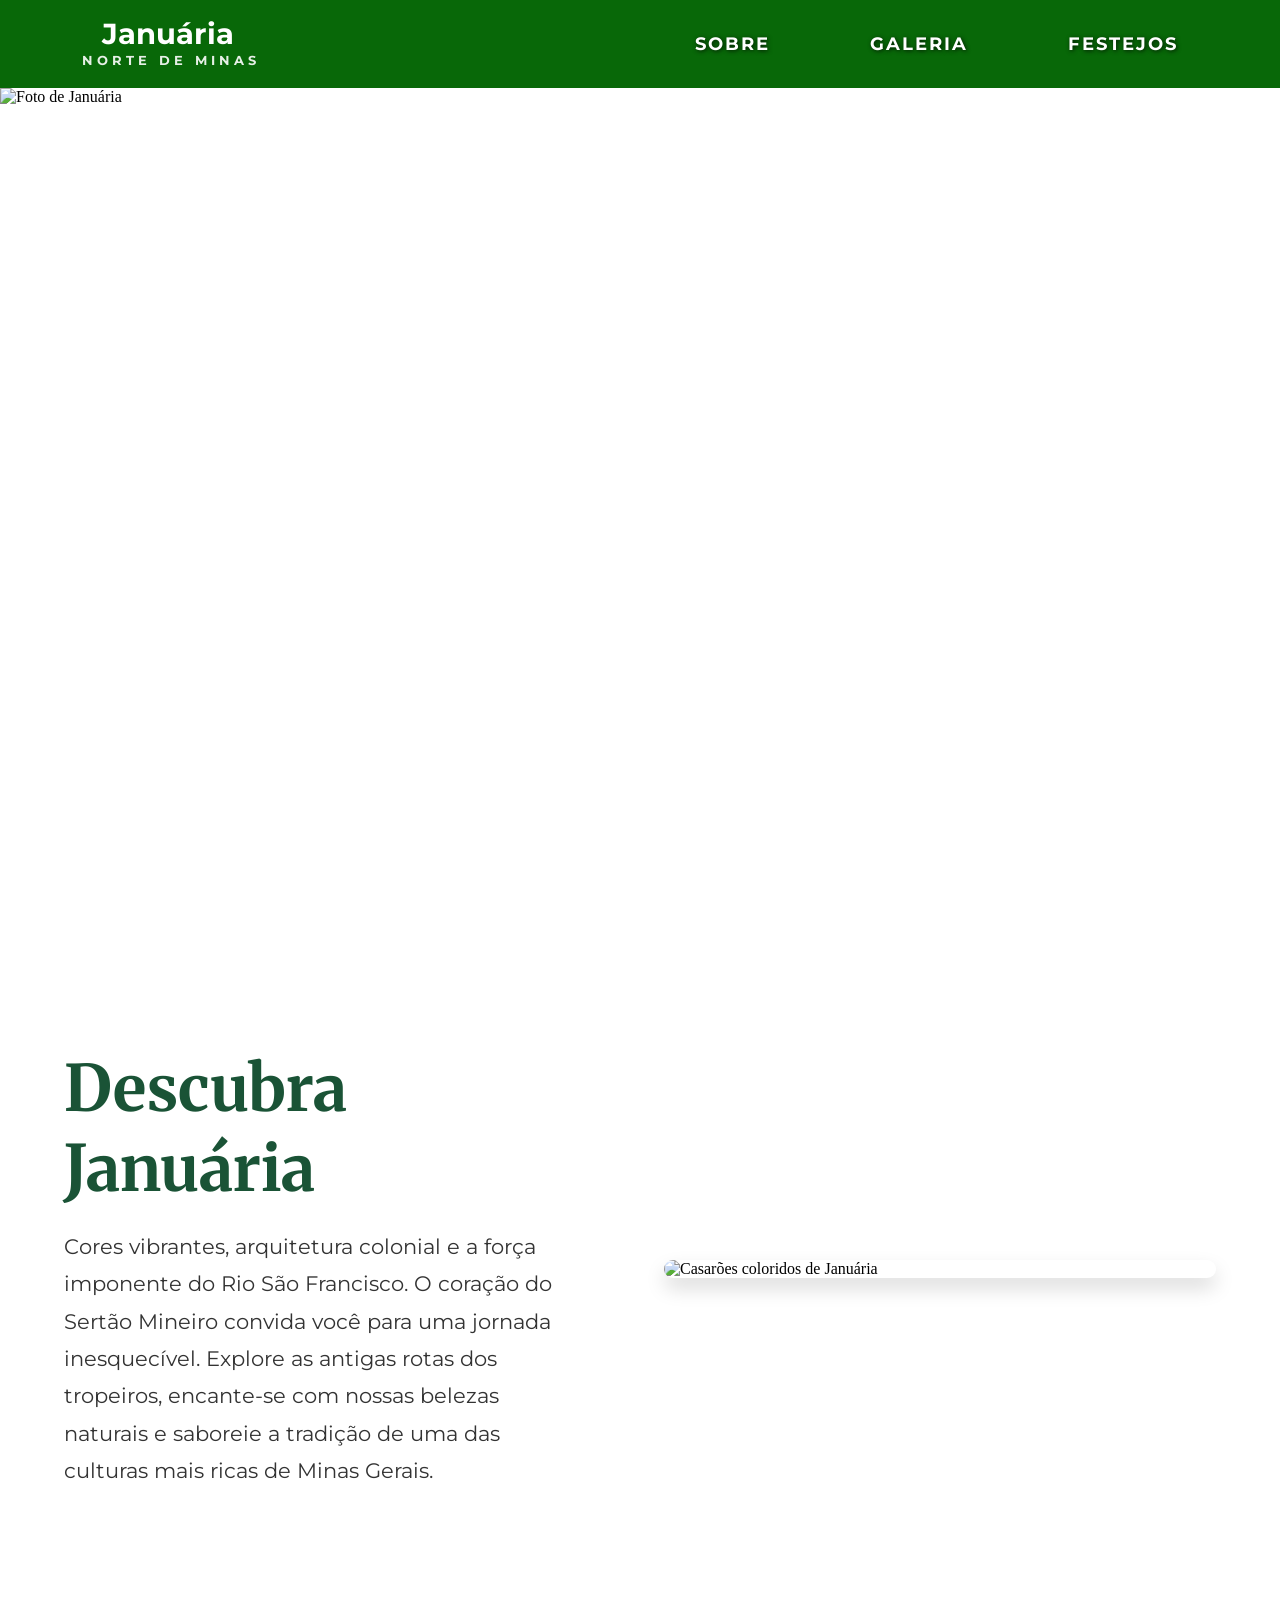
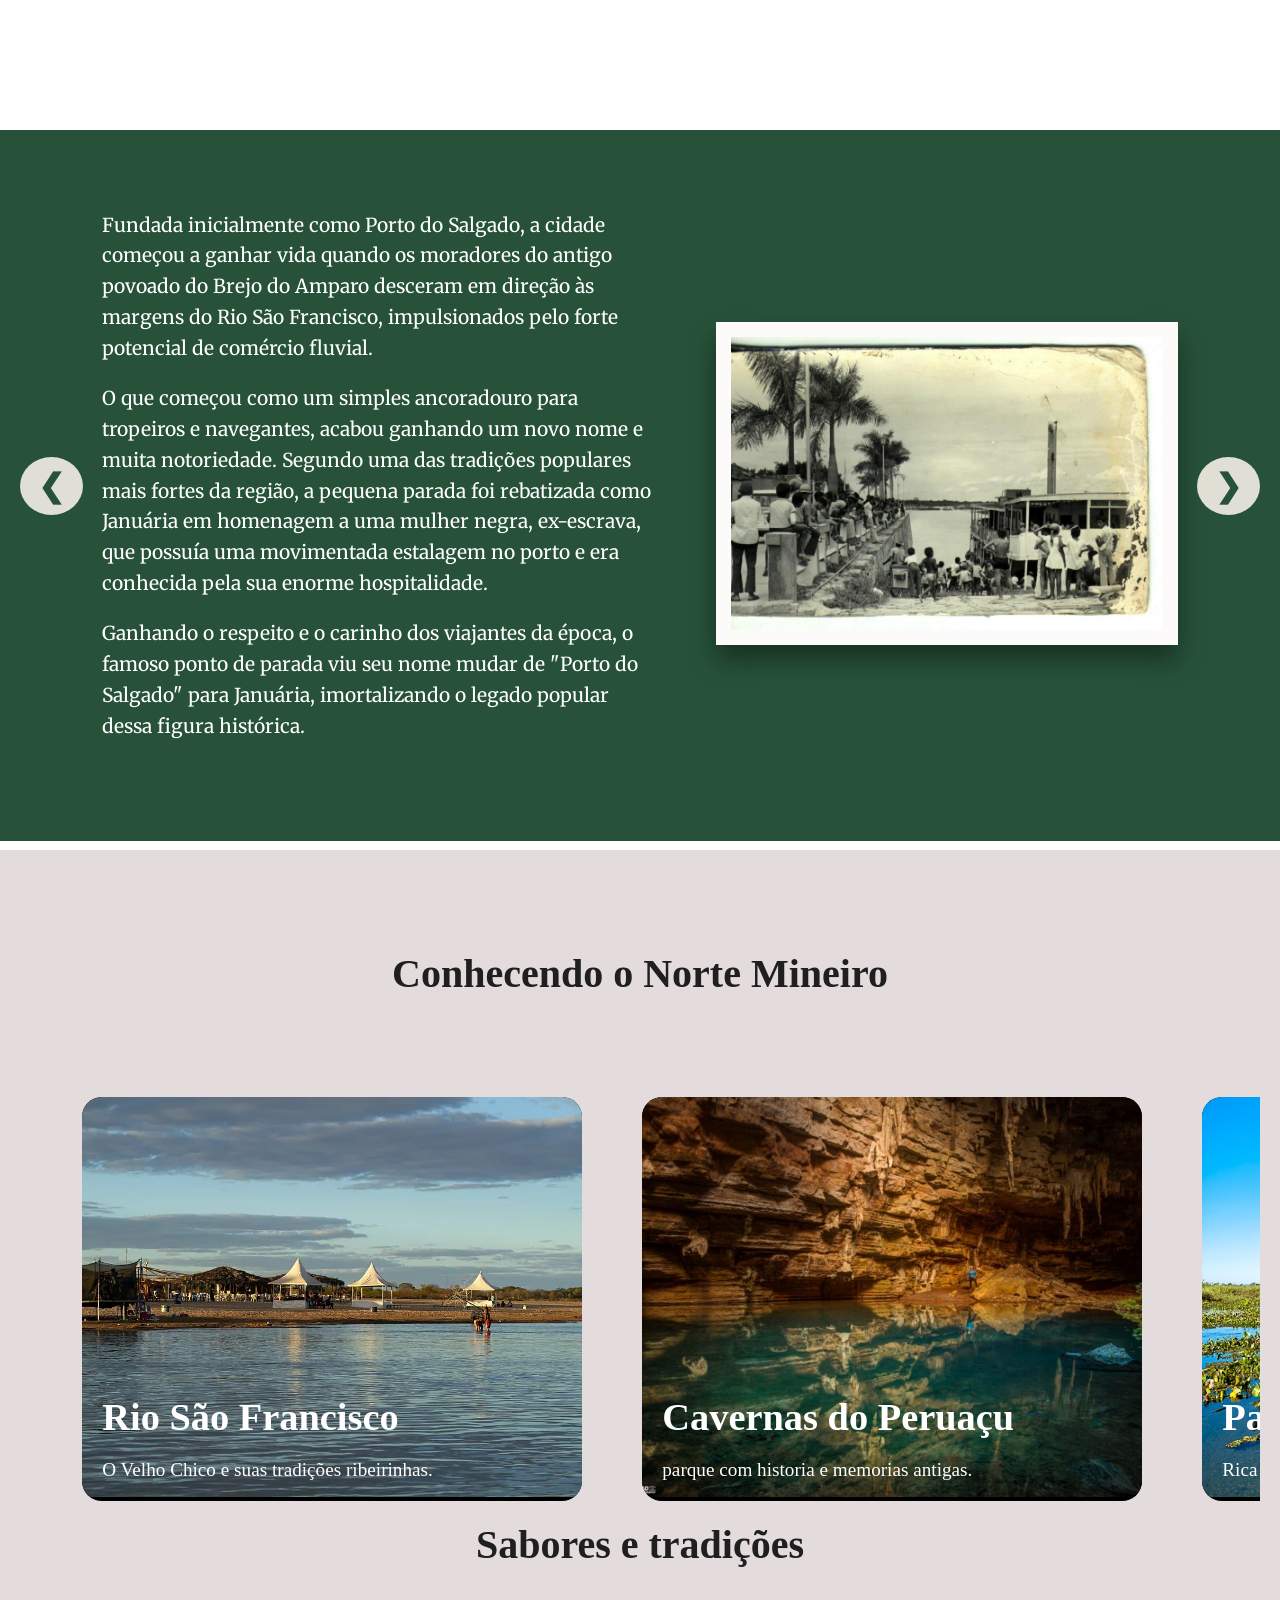
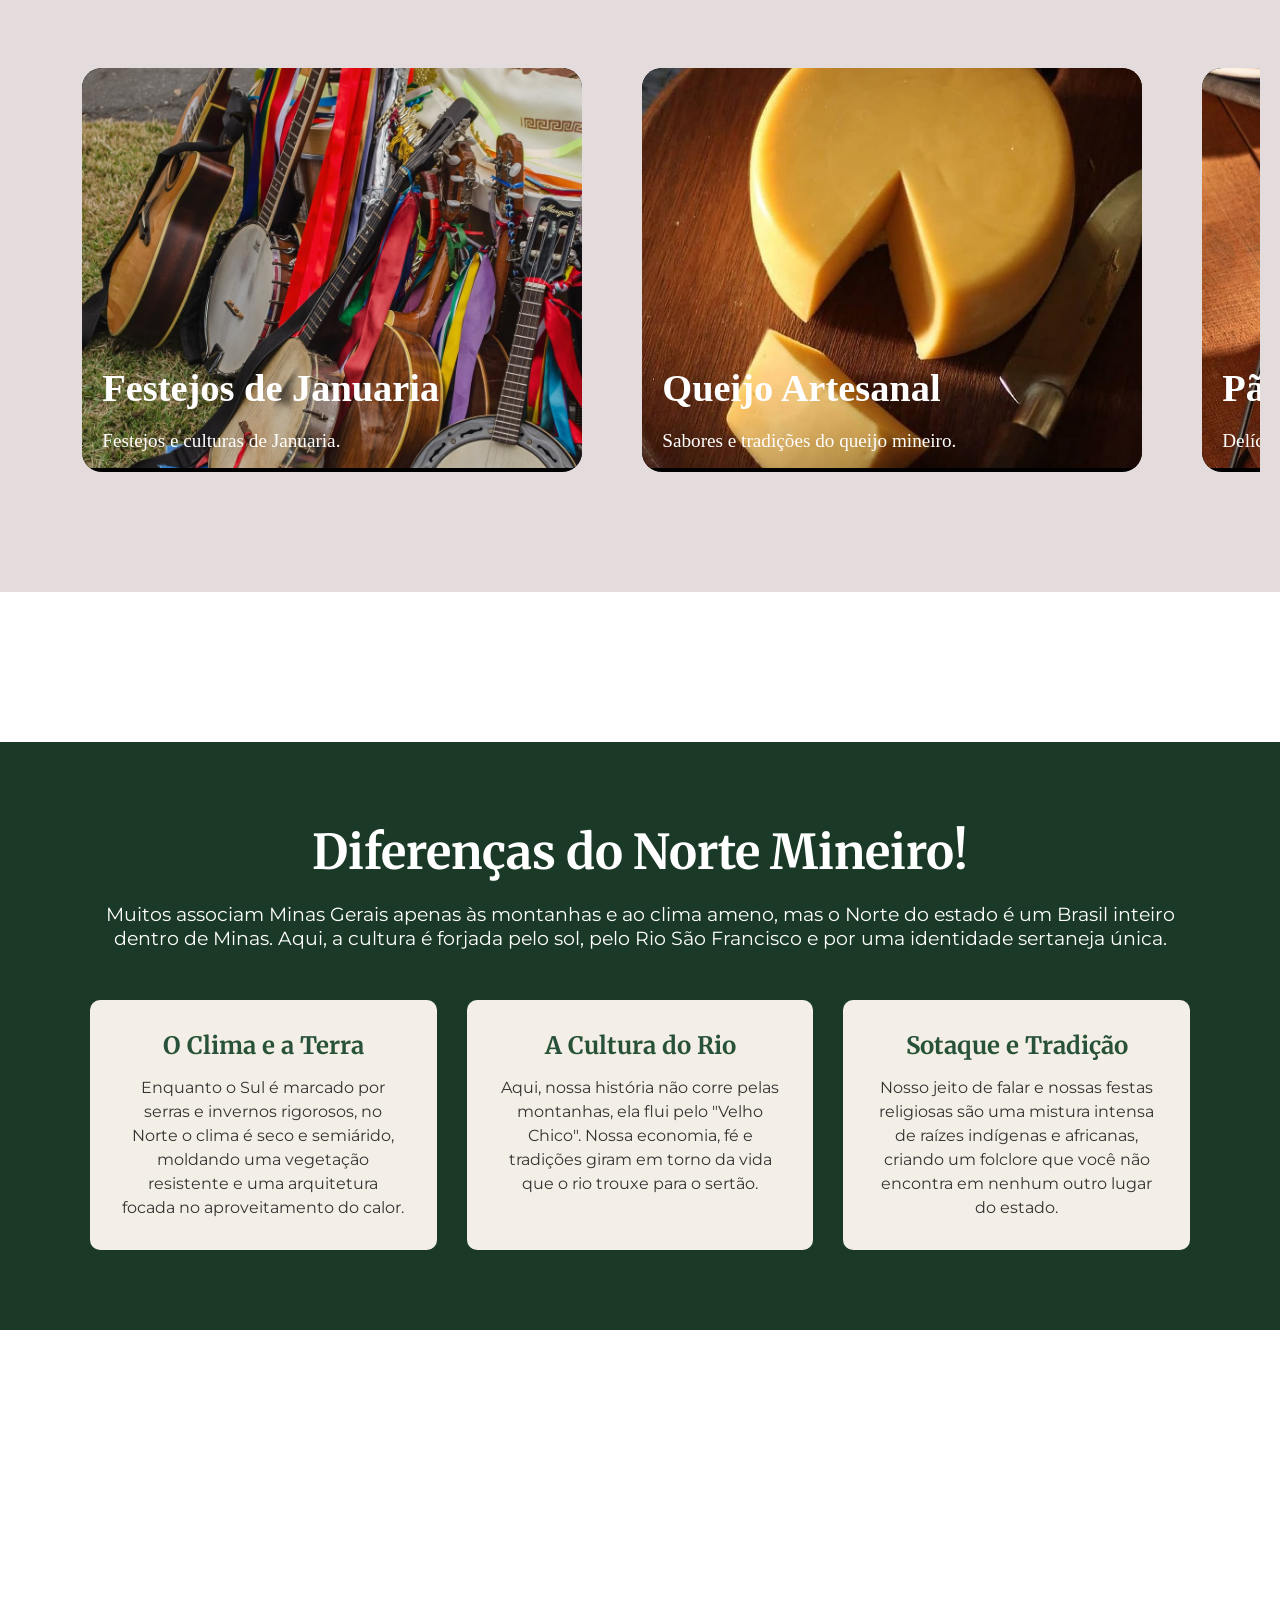
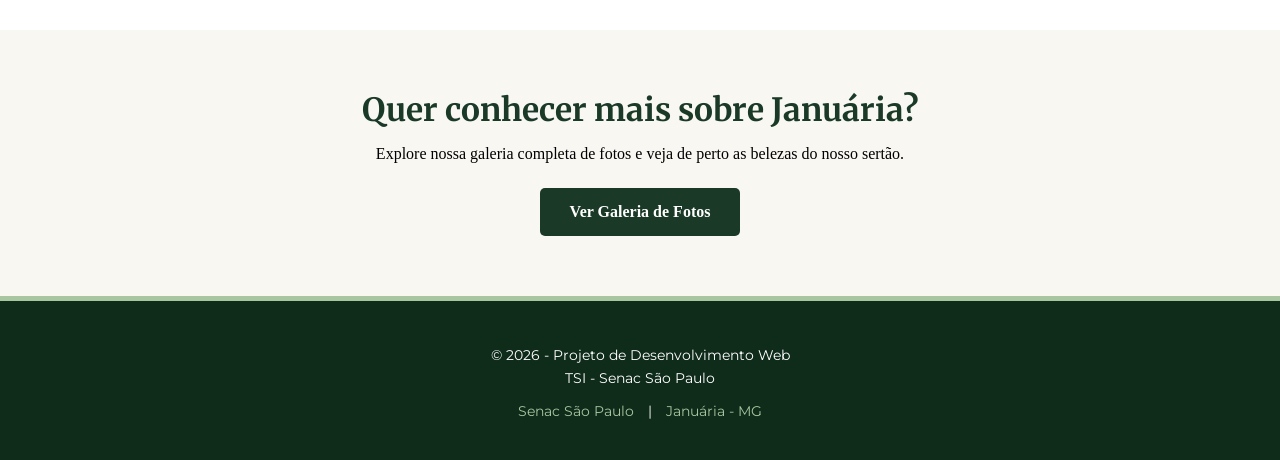
==== index.html @ a5b957ed "fotos" ====
<!DOCTYPE html>
<html lang="pt-br">
<head>
    <meta charset="UTF-8">
    <meta name="viewport" content="width=device-width, initial-scale=1.0">
    <title>Minas Conectada</title>
    <link rel="stylesheet" href="src/style/estilo.css">

<link href="https://fonts.googleapis.com/css2?family=Merriweather:wght@700&display=swap" rel="stylesheet">
<link href="https://fonts.googleapis.com/css2?family=Montserrat:wght@400;600&display=swap" rel="stylesheet">
</head>
<body>

  <header class="cabecalho-principal">

    <nav class="navbar">
        <a href="#" class="logo"> 

            <span class="logo-titulo">Januária</span>
        <span class="logo-subtitulo">Norte de Minas</span>
    </a>
        </a> 
        <ul class="nav-links">
            <li><a href="src/pages/sobre.html">Sobre</a></li>
          <li><a href="src/pages/galeria.html">Galeria</a></li>
            <li><a href="#festejos">Festejos</a></li>
        </ul>

    </nav>

    <img src="src/assets/img/pintura-januaria2.png" class="imagem-destaque" alt="Foto de Januária">

</header>
     
       
           
             
            
        
            
        

 <main>
    
 
    
<article class="texto-principal">
    <div class="bloco-texto">
        <h1>Descubra Januária</h1>
        <p>Cores vibrantes, arquitetura colonial e a força imponente do Rio São Francisco. O coração do Sertão Mineiro convida você para uma jornada inesquecível. Explore as antigas rotas dos tropeiros, encante-se com nossas belezas naturais e saboreie a tradição de uma das culturas mais ricas de Minas Gerais.</p>
    </div>
    <img class="foto-principal" src="/src/assets/img/januaria.jpg" alt="Casarões coloridos de Januária">
</article>



<div class="carrossel-horizontal">

  <section id="slide-1" class="secao-historia slide-item">
        <a href="#slide-5" class="seta-navegacao seta-esq">&#10094;</a>
        <a href="#slide-2" class="seta-navegacao seta-dir">&#10095;</a>
        <div class="bloco-texto-historia">
            <p>Fundada inicialmente como Porto do Salgado, a cidade começou a ganhar vida quando os moradores do antigo povoado do Brejo do Amparo desceram em direção às margens do Rio São Francisco, impulsionados pelo forte potencial de comércio fluvial.</p>
            <p>O que começou como um simples ancoradouro para tropeiros e navegantes, acabou ganhando um novo nome e muita notoriedade. Segundo uma das tradições populares mais fortes da região, a pequena parada foi rebatizada como Januária em homenagem a uma mulher negra, ex-escrava, que possuía uma movimentada estalagem no porto e era conhecida pela sua enorme hospitalidade.</p>
            <p>Ganhando o respeito e o carinho dos viajantes da época, o famoso ponto de parada viu seu nome mudar de "Porto do Salgado" para Januária, imortalizando o legado popular dessa figura histórica.</p>
        </div>
        <div class="bloco-imagem-historia">
            <img src="src/assets/img/foto-explicativa-januaria.jpg" alt="Foto histórica do porto de Januária">
        </div>
    </section>

   <section id="slide-2" class="secao-tropeiros slide-item">
        <a href="#slide-1" class="seta-navegacao seta-esq">&#10094;</a>
        <a href="#slide-3" class="seta-navegacao seta-dir">&#10095;</a>
        <div class="bloco-esq-tropeiros">
            <div class="caixa-papel">
                <p>Os tropeiros eram os principais transportadores de mercadorias do Brasil colonial. Carregando sal, tecidos e ferramentas no lombo de mulas, eles viajavam entre o interior e o litoral, sendo os grandes responsáveis por conectar regiões distantes e ajudar na fundação de várias cidades.</p>
            </div>
            <img src="src/assets/img/tropeiros.jpg" alt="Tropeiros">
        </div>
        
        <div class="bloco-dir-tropeiros">
            <h2>Quem eram os tropeiros?</h2>
            <div class="caixa-curiosidade">
                <h3>CURIOSIDADE</h3>
                <p>Sabia que os tropeiros criaram o famoso Feijão Tropeiro? A mistura de feijão, farinha, carne-seca e toucinho era um prato prático, que não estragava fácil e dava a energia necessária para as longas jornadas.</p>
                <p>Além de transportar riquezas, eles eram a internet da época: os grandes responsáveis por espalhar as novidades, levar o correio e contar as notícias que aconteciam de uma vila para a outra.</p>
            </div>
        </div>
    </section>


 <section id="slide-3" class="secao-brejo slide-item">
        <a href="#slide-2" class="seta-navegacao seta-esq">&#10094;</a>
        <a href="#slide-4" class="seta-navegacao seta-dir">&#10095;</a>
        <div class="bloco-esq-brejo">
            <h2>Onde tudo começou</h2>
            <p>Antes de se tornar o movimentado Porto do Salgado, a história de Januária começou mais afastada das margens do Rio São Francisco, no histórico povoado do Brejo do Amparo.</p>
            <p>Foi a partir desse núcleo pioneiro que os moradores desceram para a beira do rio, buscando facilitar o intenso comércio fluvial da época.</p>
            <p>Considerado o verdadeiro berço da cidade, o Brejo guarda até hoje os maiores tesouros arquitetônicos da nossa era colonial.</p>
        </div>

        <div class="bloco-dir-brejo">
            <div class="texto-curiosidade-brejo">
                <p><strong>CURIOSIDADE:</strong></p>
                <p>AS RUAS DO BREJO DO AMPARO SÃO PALCO DE FESTAS SECULARES! A FOLIA DE REIS, O BATUQUE E AS CAVALHADAS MISTURAM FÉ E A FORTE HERANÇA DOS POVOS AFRICANOS E INDÍGENAS QUE FORMARAM NOSSO SERTÃO.</p>
            </div>
            
            <div class="container-foto-brejo">
                <img src="src/assets/img/brejo.jpg" alt="Vista panorâmica do Brejo do Amparo">
                <div class="legenda-foto">VISTA PANORÂMICA, BREJO DO AMPARO</div>
            </div>
        </div>

    </section>
    


<section id="slide-4" class="secao-quem-foi slide-item">
        <a href="#slide-3" class="seta-navegacao seta-esq">&#10094;</a>
        <a href="#slide-5" class="seta-navegacao seta-dir">&#10095;</a>
        
        <div class="cabecalho-quem-foi">
            <h2>Quem foi Januária?</h2>
            <p>Quando o antigo Porto do Salgado foi elevado à categoria de cidade, em 1860, ganhou um novo nome. Mas a origem de "Januária" é um verdadeiro mistério histórico! Até hoje, existem duas grandes versões que disputam a autoria do batismo da cidade:</p>
        </div>

        <div class="versoes-quem-foi">
            <div class="coluna-versao">
                <span class="tag-versao">1 VERSÃO</span>
                <p>A história viva do Porto afirma que o nome eterniza uma mulher negra e ex-escrava. dona de uma movimentada estalagem, ela era a grande referência de acolhimento para os tropeiros e navegantes que passavam pela região.</p>
            </div>
            <div class="coluna-versao">
                <span class="tag-versao">2 VERSÃO</span>
                <p>Os registros de 1860 apontam que a cidade foi batizada em homenagem à Princesa Januária, irmã de Dom Pedro II foi uma decisão política da elite local para atrair visibilidade e prestígio do império para o Porto do Salgado</p>
            </div>
        </div>

    </section>



    <section id="slide-5" class="secao-conclusao slide-item">
        <a href="#slide-4" class="seta-navegacao seta-esq">&#10094;</a>
        <a href="#slide-1" class="seta-navegacao seta-dir">&#10095;</a>
        
        <div class="coluna-visao-elite">
            <span class="tag-conclusao">A VISÃO DA ELITE</span>
            <div class="caixa-texto-conclusao">
                <p>A elite política da época preferiu registrar o nome da princesa imperial em busca de status e poder. Para eles, era inaceitável que o próspero porto fosse oficialmente reconhecido em homenagem a uma mulher negra e ex-escrava. Foi uma tentativa de apagar esse legado dos documentos oficiais.</p>
            </div>
        </div>

        <div class="coluna-memoria-povo">
            <span class="tag-conclusao tag-memoria">MEMÓRIA DO POVO</span>
            <div class="caixa-texto-conclusao">
                <p>A voz que o documento não apagou! Apesar dos registros políticos, o povo não esqueceu. Até hoje os moradores de Januária defendem com orgulho a história da mulher negra e ex escrava e a reconhecem como a verdadeira dona do nome e da alma da cidade.</p>
            </div>
        </div>

    </section>



</div>
 

 <section class="secao-carrossel">
    <h2 class="titulo-carrossel">Conhecendo o Norte Mineiro</h2>


    <div class="pista-cards" id="pista">

        <a href="src/pages/rio-sao-francisco.html" class="card">
            <img src="src/assets/img/rio-praia.webp" alt="Rio São Francisco">
            <div class="conteudo-card">
                <h3>Rio São Francisco</h3>
                <p>O Velho Chico e suas tradições ribeirinhas.</p>
            </div>
        </a>

        <a href="src/pages/cavernas-peruacu.html" class="card">
            <img src="src/assets/img/caverna-januaria.jpg" alt="Cavernas do Peruaçu">
            <div class="conteudo-card">
                <h3>Cavernas do Peruaçu</h3>
                <p>parque com historia e memorias antigas.</p>
            </div>
        </a>

        <a href="src/pages/pantanal-mineiro.html" class="card">
            <img src="src/assets/img/rio-pandeiros.jpg" alt="Pantanal Mineiro">
            <div class="conteudo-card">
                <h3>Pantanal Mineiro</h3>
                <p> Rica em biodiversidade pantanal do Norte Mineiro.</p>
            </div>
        </a>

        <a href="src/pages/igreja-rosario.html" class="card">
            <img src="src/assets/img/igreja-januaria.jpg" alt="Igreja do Rosário">
            <div class="conteudo-card">
                <h3>Igreja do Rosário</h3>
                <p>História, fé e arquitetura colonial.</p>
            </div>
        </a>

<a href="src/pages/praia-januaria.html" class="card">
            <img src="/src/assets/img/image.png" alt="Praia De Januaria">
            <div class="conteudo-card">
                <h3>Praia De Januaria</h3>
                <p>praia formada pela seca do velho chico.</p>
          
            </div>
        </a>

 


        </div>
        <h2 class="titulo-carrossel ">Sabores e tradições</h2>

         <div class="pista-cards">

                   
<a href="src/pages/festejos.html" class="card">
            <img src="/src/assets/img/festejos-januaria1.jpg.jpg" alt="Festejos De Januaria">
            <div class="conteudo-card">
                <h3>Festejos de Januaria</h3>
                <p>Festejos e culturas de Januaria.</p>        

           </div>
        </a>

       <a href="src/pages/queijo.html" class="card">
           <img src="src/assets/img/queijo-2.jpg" alt="Queijo Artesanal">
           <div class="conteudo-card">
               <h3>Queijo Artesanal</h3>
               <p>Sabores e tradições do queijo mineiro.</p>
           </div>
       </a>

       <a href="src/pages/pão-de-queijo.html" class="card">
           <img src="src/assets/img/paoqueijo2.jpg" alt="Pão de Queijo">
           <div class="conteudo-card">
               <h3>Pão de Queijo</h3>
               <p>Delícias do pão de queijo mineiro.</p>
           </div>
       </a>

       <a href="src/pages/cachaca.html" class="card">
           <img src="src/assets/img/cachaçasmineiras3.jpg" alt="Cachaça">
           <div class="conteudo-card">
               <h3>Cachaça</h3>
               <p>O sabor da cachaça mineira.</p>
           </div>
       </a>

       <a href="src/pages/mel.html" class="card">
           <img src="src/assets/img/melmineiro777.jpg" alt="Mel">
           <div class="conteudo-card">
               <h3>Mel</h3>
               <p>O doce sabor do mel mineiro.</p>
           </div>
       </a>

       <a href="src/pages/pequi.html" class="card">
        <img src="src/assets/img/pequi77.webp" alt="pequi">
        <div class="conteudo-card">
            <h3>Pequi</h3>
            <p>O sabor marcante do pequi mineiro.</p>
        </div>
       </a>

</section>





<section class="secao-curiosidades">
        <div class="container-comparativo">
            <h2>Diferenças do Norte Mineiro!</h2>
            <p>Muitos associam Minas Gerais apenas às montanhas e ao clima ameno, mas o Norte do estado é um Brasil inteiro dentro de Minas. Aqui, a cultura é forjada pelo sol, pelo Rio São Francisco e por uma identidade sertaneja única.</p>
            
            <div class="grid-diferencas">
                <div class="cartao-diferenca">
                    <h3>O Clima e a Terra</h3>
                    <p>Enquanto o Sul é marcado por serras e invernos rigorosos, no Norte o clima é seco e semiárido, moldando uma vegetação resistente e uma arquitetura focada no aproveitamento do calor.</p>
                </div>
                <div class="cartao-diferenca">
                    <h3>A Cultura do Rio</h3>
                    <p>Aqui, nossa história não corre pelas montanhas, ela flui pelo "Velho Chico". Nossa economia, fé e tradições giram em torno da vida que o rio trouxe para o sertão.</p>
                </div>
                <div class="cartao-diferenca">
                    <h3>Sotaque e Tradição</h3>
                    <p>Nosso jeito de falar e nossas festas religiosas são uma mistura intensa de raízes indígenas e africanas, criando um folclore que você não encontra em nenhum outro lugar do estado.</p>
                </div>
            </div>
        </div>
    </section>


    <section class="secao-interativa">
    <div class="container-interativo">
        <h3>Quer conhecer mais sobre Januária?</h3>
        <p>Explore nossa galeria completa de fotos e veja de perto as belezas do nosso sertão.</p>
        <a href="./src/pages/galeria.html" class="botao-galeria">Ver Galeria de Fotos</a>
    </div>
</section>

<footer class="rodape-projeto">
    <div class="conteudo-rodape">
        <p>&copy; 2026 - Projeto de Desenvolvimento Web</p>
        <p>TSI - Senac São Paulo</p>
        
        <div class="links-sociais">
            <a href="https://www.sp.senac.br/" target="_blank">Senac São Paulo</a>
            <span>|</span>
            <a href="#">Januária - MG</a>
        </div>
    </div>
</footer>

    

</main>
    </body>
</html>
---- src/style/estilo.css ----
* {
    margin: 0;
    padding: 0;
    box-sizing: border-box;
}



.imagem-destaque {
    width: 100%;
    height: 80vh; 
    object-fit: cover; 
    display: block;
}

.navbar {
    width: 100%;
    padding: 20px 8%;
    display: flex;
    justify-content: space-between;
    align-items: center;
    background-color: #086808;
    font-family: 'Montserrat', sans-serif;
}

.logo {
display: flex;
    flex-direction: column;
    text-decoration: none;
}

.nav-links {
    display: flex;
    list-style: none;
    gap: 100px;
}

.logo-titulo {
    color: #ffffff;
    font-size: 1.8rem;
    font-weight: bold;
    line-height: 1;
}
.logo-subtitulo {
    color: #ffffff;
    font-size: 0.8rem;
    font-weight: bold;
    text-transform: uppercase;
    letter-spacing: 4px;
    margin-top: 4px;
    margin-left: -20px;
    opacity: 0.9;
}
.nav-links a {
    color: #ffffff;
    text-decoration: none;
    font-size: 1.1rem;
    font-weight: bold;
    text-transform: uppercase;
    letter-spacing: 2px;
    text-shadow: 1px 1px 4px rgba(0, 0, 0, 0.751);
    transition: 0.3s ease;
    display: inline-block;
}

.nav-links a:hover {
    color: #e0e0e0;
    transform: scale(1.1);
}

.imagem {
    position: absolute;
    top: 0;
    left: 0;
    width: 100%;
    height: 100%;
    object-fit: cover;
    z-index: -2;
}

.nav {
    display: flex;
    justify-content: space-between;
    align-items: center;
    width: 100%;
}

.logo-cabecalho img {
    height: 60px;
    width: auto;
}

.nav ul {
    display: flex;
    list-style: none;
    gap: 30px;
}

.nav a {
    color: #ffffff;
    text-decoration: none;
    font-size: 1.1rem;
    font-weight: 500;
}

.secao-principal{
    display: flex;
    flex-direction: column;
    align-items: center;
    padding: 60px 8%;
 
}
.texto-principal {
    display: flex;
    align-items: center;
    justify-content: space-between;
    gap: 100px; 
    padding: 60px 5%;
    max-width: 1600px; 
    margin: 180px auto;
}

.bloco-texto {
    flex: 1;
    min-width: 500px; 
}
.foto-principal {
    flex: 1.2;
    width: 100%;
    max-width: 850px; 
    border-radius: 15px;
    box-shadow: 0px 10px 20px rgba(0, 0, 0, 0.15);
}
.bloco-texto h1 {
    font-family: 'Merriweather', serif;
    font-size: 4rem;
    color: #1A5336;
    margin-bottom: 20px;
}

.bloco-texto p {
    font-family: 'Montserrat', sans-serif;
    font-size: 1.3rem;
    line-height: 1.8;
    color: #333333;
}
.secao-historia {
    background-color: #275239;
    display: flex;
    align-items: center;
    justify-content: space-between;
    padding: 80px 8%;
    gap: 60px;
}

.bloco-texto-historia {
    flex: 1.2;
}

.bloco-texto-historia p {
    color: #ffffff;
    font-family: 'Merriweather', serif;
    font-size: 1.2rem;
    line-height: 1.6;
    margin-bottom: 20px;
}

.bloco-imagem-historia {
    flex: 1;
}

.bloco-imagem-historia img {
    width: 100%;
    border: 15px solid #fcfbf9;
    box-shadow: 0px 15px 25px rgba(0, 0, 0, 0.4);
}


.carrossel-horizontal {
    display: flex;
    overflow-x: auto;
    scroll-snap-type: x mandatory;
    scroll-behavior: smooth;
    align-items: flex-start;
}

.carrossel-horizontal::-webkit-scrollbar {
    display: none;
}

.slide-item {
    min-width: 100%;
    scroll-snap-align: start;
    box-sizing: border-box;
    position: relative;
    scroll-margin-top: 15vh;
}

.seta-navegacao {
    position: absolute;
    top: 50%;
    transform: translateY(-50%);
    background-color: rgba(244, 239, 230, 0.9);
    color: #275239;
    text-decoration: none;
    font-size: 2rem;
    padding: 10px 18px;
    border-radius: 50%;
    z-index: 10;
    transition: 0.3s;
    font-weight: bold;
}

.seta-navegacao:hover {
    background-color: #ffffff;
    transform: translateY(-50%) scale(1.1);
}

.seta-esq {
    left: 20px;
}

.seta-dir {
    right: 20px;
}
.secao-tropeiros {
    background-color: #275239;
    display: flex;
    align-items: center;
    justify-content: space-between;
    padding: 80px 8%;
    gap: 60px;
}

.bloco-esq-tropeiros {
    flex: 1;
    display: flex;
    flex-direction: column;
    gap: 30px;
}

.caixa-papel {
    background-color: #F4EFE6;
    padding: 40px;
    color: #333333;
    font-family: 'Merriweather', serif;
    font-size: 1.1rem;
    line-height: 1.6;
}

.bloco-esq-tropeiros img {
    width: 100%;
    max-width: 450px;
    margin: 0 auto;
    border: 10px solid #F4EFE6;
}

.bloco-dir-tropeiros {
    flex: 1;
    color: #ffffff;
}

.bloco-dir-tropeiros h2 {
    font-family: 'Merriweather', serif;
    font-size: 3.5rem;
    margin-bottom: 40px;
}

.caixa-curiosidade h3 {
    background-color: #F4EFE6;
    color: #333333;
    display: inline-block;
    padding: 10px 20px;
    font-family: 'Merriweather', serif;
    font-size: 1.5rem;
    margin-bottom: 20px;
}

.caixa-curiosidade p {
    font-family: 'Montserrat', sans-serif;
    font-size: 1.1rem;
    line-height: 1.6;
    margin-bottom: 15px;
}


.secao-brejo {
    background-color: #275239;
    display: flex;
    align-items: center;
    justify-content: space-between;
    padding: 80px 8%;
    gap: 60px;
}

.bloco-esq-brejo {
    flex: 1.2;
    color: #ffffff;
}

.bloco-esq-brejo h2 {
    font-family: 'Merriweather', serif;
    font-size: 3.5rem;
    margin-bottom: 30px;
}

.bloco-esq-brejo p {
    font-family: 'Montserrat', sans-serif;
    font-size: 1.2rem;
    line-height: 1.6;
    margin-bottom: 20px;
}

.bloco-dir-brejo {
    flex: 1;
    background-color: #F4EFE6;
    padding: 40px;
    display: flex;
    flex-direction: column;
    align-items: center;
    gap: 30px;
    box-shadow: 0px 10px 20px rgba(0, 0, 0, 0.15);
}

.texto-curiosidade-brejo {
    text-align: center;
    font-family: 'Montserrat', sans-serif;
    font-size: 0.95rem;
    color: #333333;
    line-height: 1.6;
}

.container-foto-brejo {
    position: relative;
    width: 100%;
    max-width: 450px;
    margin: 0 auto;
}

.container-foto-brejo img {
    width: 100%;
    max-height: 300px;
    object-fit: cover;
    border: 15px solid #ffffff;
}
.legenda-foto {
    position: absolute;
    bottom: -15px;
    right: 10px;
    background-color: #111111;
    color: #ffffff;
    padding: 10px 15px;
    font-family: 'Montserrat', sans-serif;
    font-weight: 700;
    font-size: 0.9rem;
    transform: rotate(3deg);
}


.secao-quem-foi {
    background-color: #275239;
    display: flex;
    flex-direction: column;
    align-items: center;
    justify-content: center;
    padding: 80px 8%;
    gap: 60px;
}

.cabecalho-quem-foi {
    text-align: center;
    max-width: 900px;
}

.cabecalho-quem-foi h2 {
    color: #ffffff;
    font-family: 'Merriweather', serif;
    font-size: 3.5rem;
    margin-bottom: 30px;
}

.cabecalho-quem-foi p {
    color: #ffffff;
    font-family: 'Montserrat', sans-serif;
    font-size: 1.2rem;
    line-height: 1.6;
}

.versoes-quem-foi {
    display: flex;
    justify-content: space-between;
    gap: 80px;
    width: 100%;
    max-width: 1100px;
}

.coluna-versao {
    flex: 1;
    text-align: center;
}

.tag-versao {
    background-color: #F4EFE6;
    color: #333333;
    display: inline-block;
    padding: 10px 30px;
    font-family: 'Merriweather', serif;
    font-size: 1.5rem;
    margin-bottom: 25px;
}

.coluna-versao p {
    color: #ffffff;
    font-family: 'Montserrat', sans-serif;
    font-size: 1.1rem;
    line-height: 1.6;
}

.secao-conclusao {
    background-color: #275239;
    display: flex;
    align-items: center;
    justify-content: center;
    padding: 80px 8%;
    gap: 60px;
}


.coluna-memoria-povo {
    flex: 1;
    display: flex;
    flex-direction: column;
    align-items: center;
}

.tag-conclusao {
    background-color: #F4EFE6;
    color: #333333;
    display: inline-block;
    padding: 10px 25px;
    font-family: 'Merriweather', serif;
    font-size: 1.5rem;
    margin-bottom: 30px;
    box-shadow: 2px 4px 10px rgba(0,0,0,0.2);
}

.caixa-texto-conclusao {
    background-color: #F4EFE6;
    padding: 40px;
    color: #333333;
    font-family: 'Montserrat', sans-serif;
    font-size: 1.1rem;
    line-height: 1.6;
    box-shadow: 5px 5px 15px rgba(0,0,0,0.2);
    width: 100%;
    max-width: 500px;
}


.secao-curiosidades {
    background-color: #1a3a27;
    padding: 80px 0;
    display: flex;
    justify-content: center;
    margin-top: 150px;
    margin-bottom: 300px;
}

.container-comparativo {
    max-width: 1100px;
    text-align: center;
    color: #ffffff;
}

.container-comparativo h2 {
    font-family: 'Merriweather', serif;
    font-size: 3rem;
    margin-bottom: 20px;
}

.container-comparativo p {
    font-family: 'Montserrat', sans-serif;
    font-size: 1.2rem;
    margin-bottom: 50px;
}

.grid-diferencas {
    display: flex;
    gap: 30px;
    flex-wrap: wrap;
}

.cartao-diferenca {
    background-color: #F4EFE6;
    padding: 30px;
    color: #333333;
    border-radius: 10px;
    flex: 1;
    min-width: 280px;
}

.cartao-diferenca h3 {
    font-family: 'Merriweather', serif;
    font-size: 1.5rem;
    margin-bottom: 15px;
    color: #275239;
}

.cartao-diferenca p {
    font-size: 1rem;
    line-height: 1.5;
    margin-bottom: 0;
}




.titulo-carrossel{
text-align: center;
font-size: 2.5rem;
color: #1f1f1f;
margin-bottom: 80px;
}

.secao-carrossel {
    padding: 100px 20px;
    background-color: #e4dcdc;
   
   
}

.pista-cards {
    display: flex;
    flex-wrap: nowrap;
    gap: 60px;
    padding: 20px 8%;
    overflow-x: auto;
    scroll-snap-type: x mandatory;
    scroll-padding-left: 5%;

}

.card {
     width: 500px;
     flex-shrink: 0;
    background:  #000000;
    border-radius: 20px;
    overflow: hidden;
    text-decoration: none;
    transition: transform 0.3s ease;
    flex-shrink: 0;
    scroll-snap-align: start;
    position: relative;

}
   
    

.card:hover {
    transform: scale(1.05); 
}

.card img {
    width: 100%;
    height: 400px;
    object-fit: cover;
}

.conteudo-card {
    padding: 20px;
    position : absolute;
    bottom: 0;
    left: 0;
    width: 100%;
    padding: 20px;
    background: transparent
}

.conteudo-card h3 {
    color: rgb(255, 255, 255);
    font-size: 2.4rem;
    margin-bottom: 20px;
}

.conteudo-card p {
    color: #fffefe;
    font-size: 1.2rem;
}

.card:first-child {
    margin-left: 5%;
}
    .card:last-child {
    margin-right: 5%; 
}

@media (max-width: 768px) {
    .texto-principal {
        flex-direction: column;
        text-align: center;
        padding: 20px 5%;
    }

    .foto-principal {
        max-width: 100%;
    }
    
    .bloco-texto h1 {
        font-size: 2.5rem;
    }
}


.secao-interativa {
    background-color: #f9f7f2; 
    padding: 60px 20px;
    text-align: center;
}

.container-interativo h3 {
    font-family: 'Merriweather', serif;
    font-size: 2rem;
    color: #1a3a27;
    margin-bottom: 15px;
}

.botao-galeria {
    display: inline-block;
    margin-top: 25px;
    padding: 15px 30px;
    background-color: #1a3a27;
    color: #ffffff;
    text-decoration: none;
    border-radius: 5px;
    font-weight: bold;
    transition: background 0.3s;
}

.botao-galeria:hover {
    background-color: #2c5e40;
}


.rodape-projeto {
    background-color: #0f2b1a;
    color: #ffffff;
    padding: 40px 0;
    text-align: center;
    font-family: 'Montserrat', sans-serif;
    font-size: 0.9rem;
    border-top: 5px solid #a8c6a0;
}

.conteudo-rodape p {
    margin: 5px 0;
}

.links-sociais {
    margin-top: 15px;
}

.links-sociais a {
    color: #a8c6a0;
    text-decoration: none;
    margin: 0 10px;
    transition: 0.3s;
}

.links-sociais a:hover {
    color: #ffffff;
    text-decoration: underline;
}

.secao-galeria {
padding: 60px 20px;
background-color: #ffffff;
}

.secao-galeria h2 {
text-align: center;
color: #1a3a27;
margin: 40px 0 20px 0;
font-family: 'Montserrat', sans-serif;
}

.grid-fotos {
display: grid;
grid-template-columns: repeat(auto-fit, minmax(250px, 1fr));
gap: 10px;
max-width: 1200px;
margin: 0 auto;
padding: 0 20px;
}

.grid-fotos img {
    width: 100%;
    height: 250px;
    object-fit: contain;
    background-color: transparent;
    border-radius: 8px;
    transition: transform 0.3s;
}

.grid-fotos img:hover {
transform: scale(1.03);
}

.container-texto {
    max-width: 800px;
    margin: 50px auto;
    padding: 0 20px;
    line-height: 1.6;
    font-family: 'Montserrat', sans-serif;
    color: #333;
}

.container-texto h1, .container-texto h2 {
    color: #1a3a27;
}
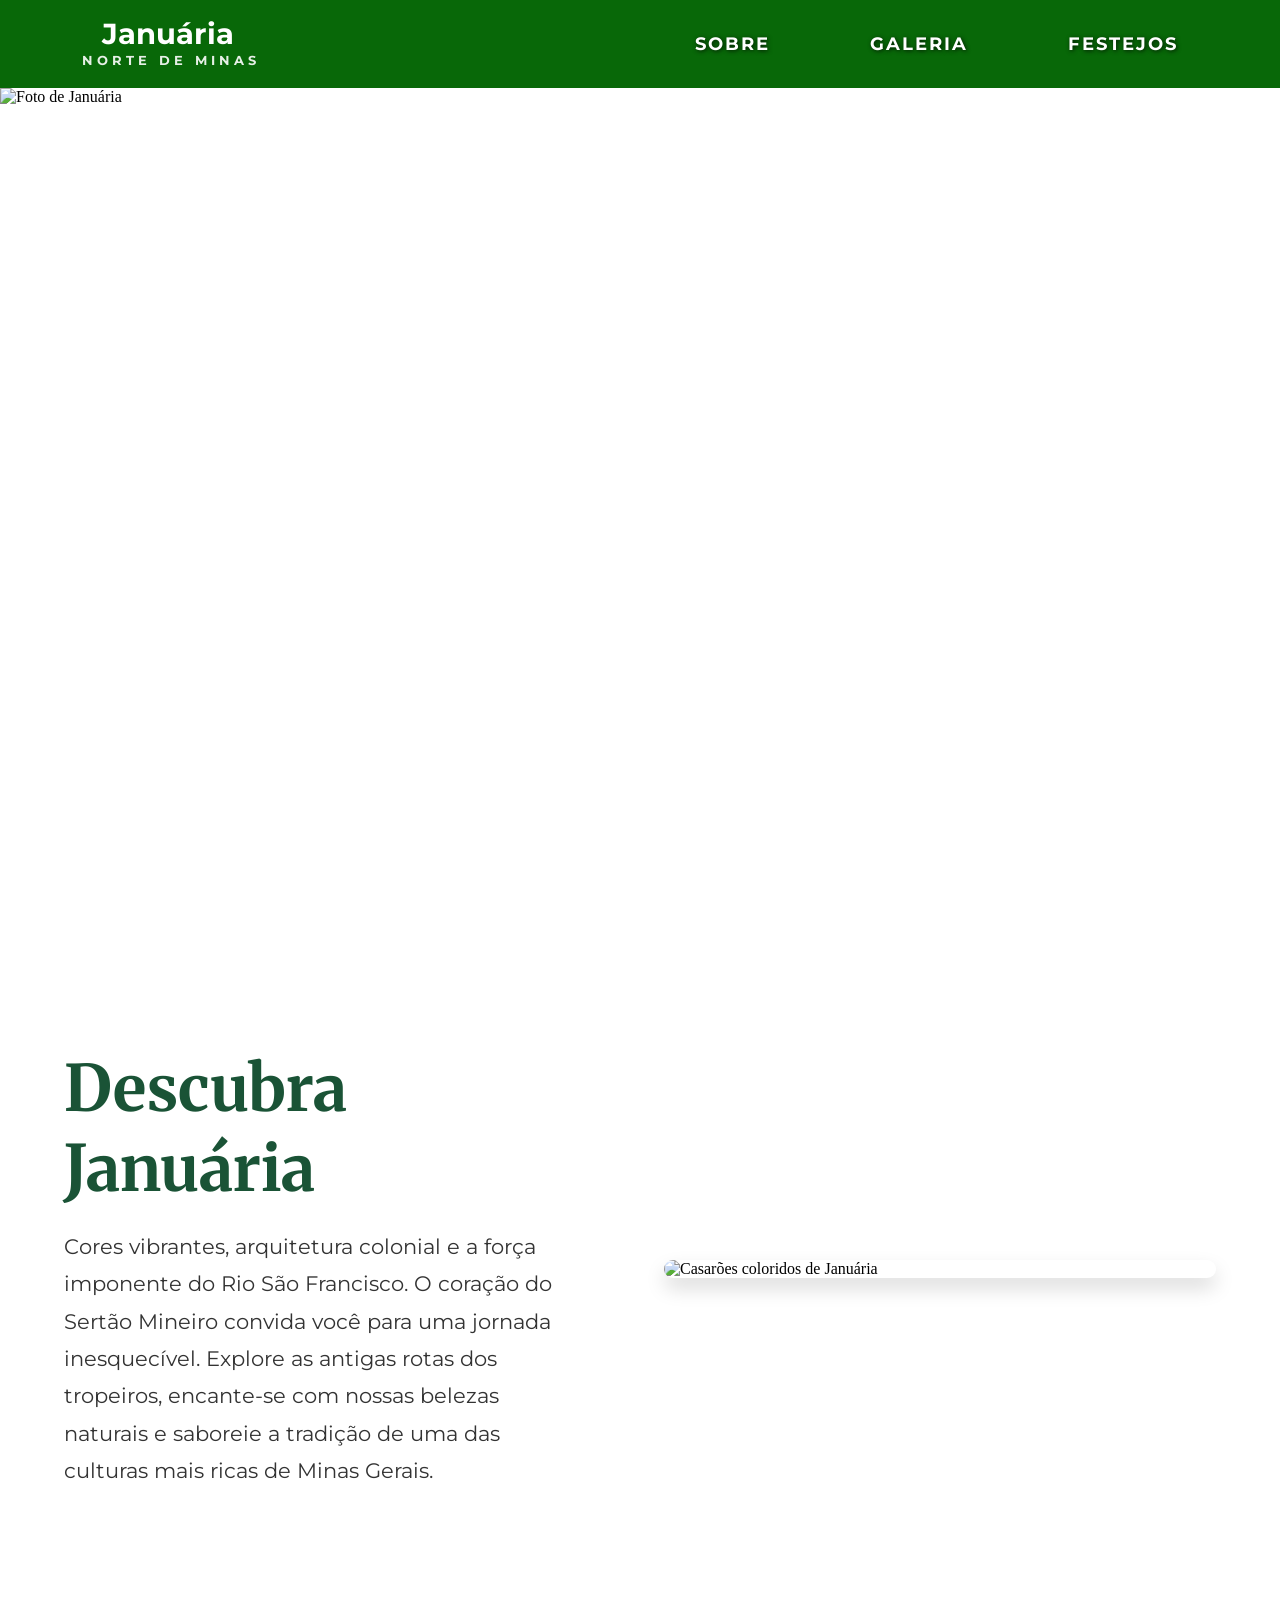
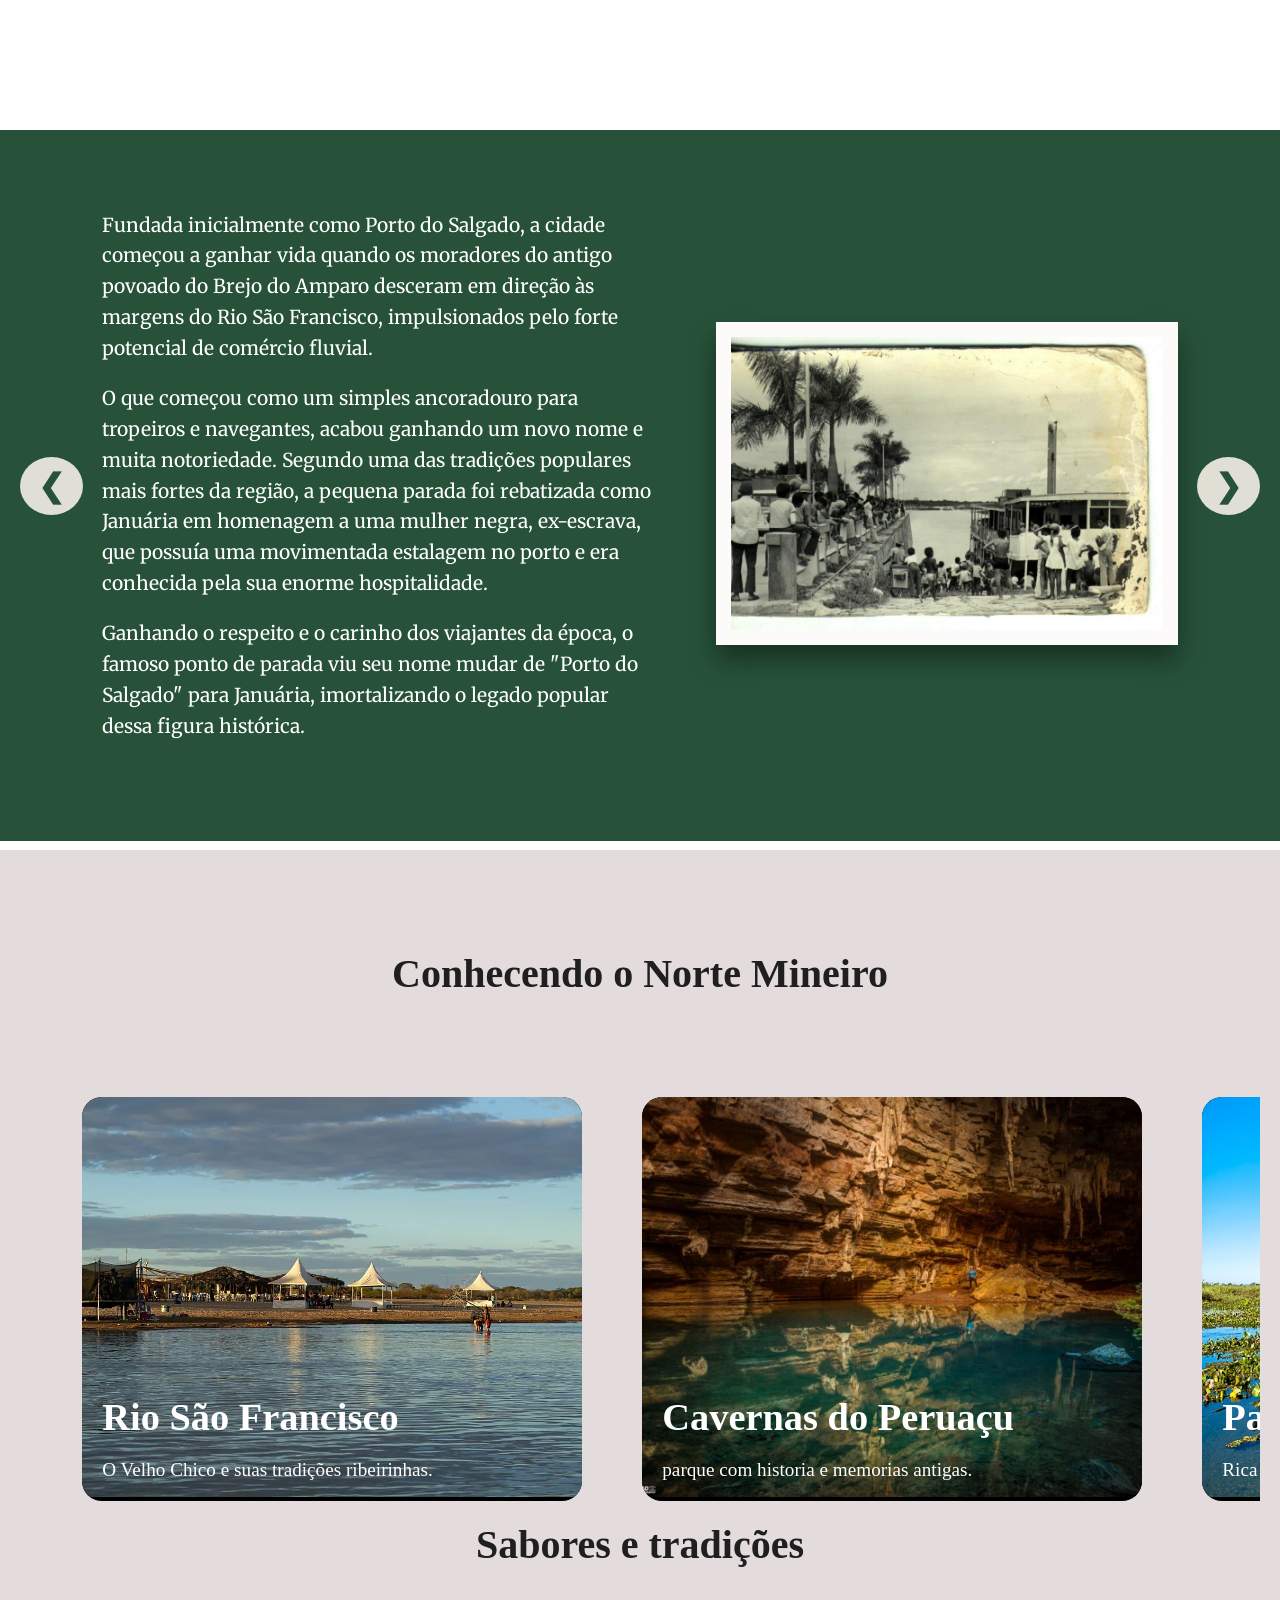
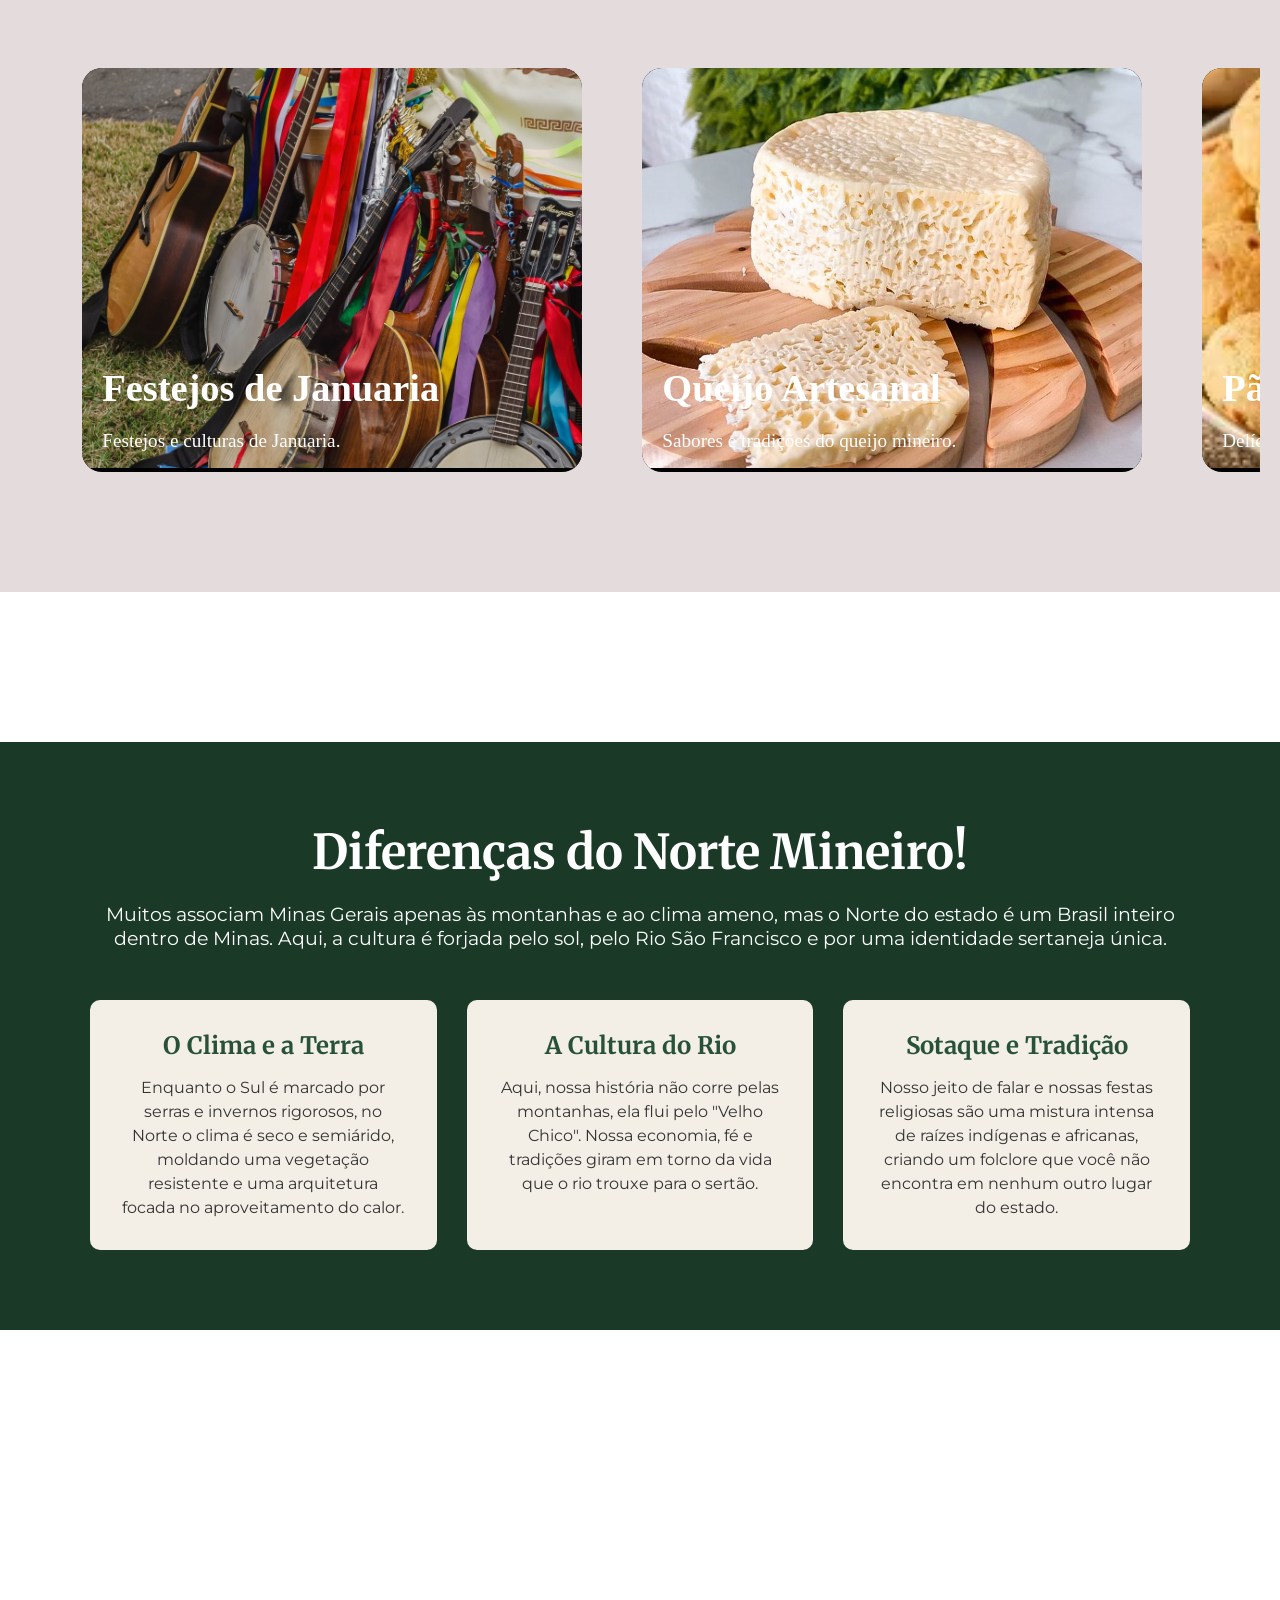
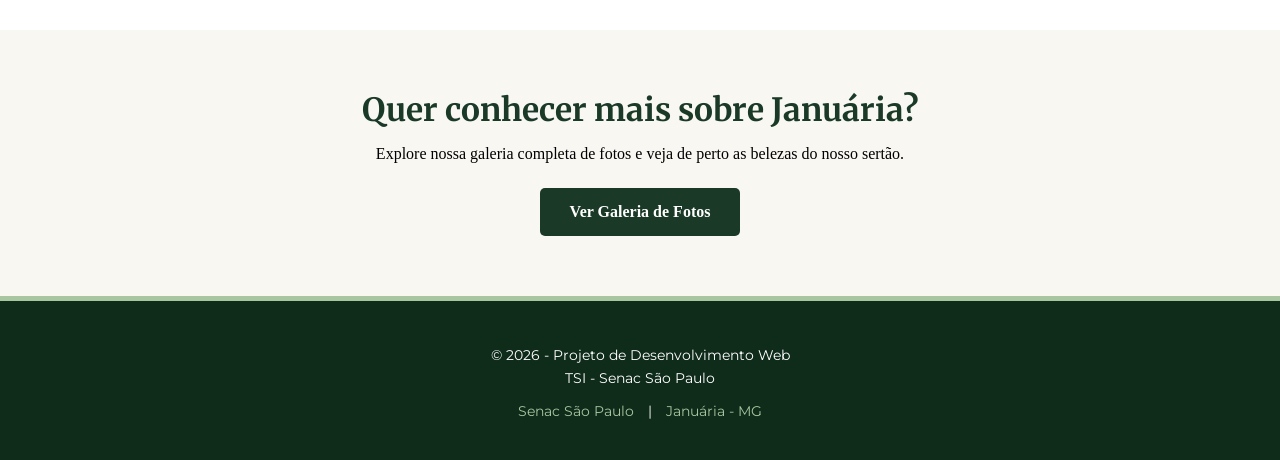
==== commit 320b7441: "algumas atualizoes" ====
--- a/index.html
+++ b/index.html
@@ -16,10 +16,11 @@
     <nav class="navbar">
         <a href="#" class="logo"> 
 
-            <span class="logo-titulo">Januária</span>
-        <span class="logo-subtitulo">Norte de Minas</span>
-    </a>
+            <h1 class="logo-titulo">Januária</h1>
+        <p class="logo-subtitulo">Norte de Minas</p>
+
         </a> 
+        
         <ul class="nav-links">
             <li><a href="src/pages/sobre.html">Sobre</a></li>
           <li><a href="src/pages/galeria.html">Galeria</a></li>
@@ -46,7 +47,7 @@
     
 <article class="texto-principal">
     <div class="bloco-texto">
-        <h1>Descubra Januária</h1>
+        <h2>Descubra Januária</h2>
         <p>Cores vibrantes, arquitetura colonial e a força imponente do Rio São Francisco. O coração do Sertão Mineiro convida você para uma jornada inesquecível. Explore as antigas rotas dos tropeiros, encante-se com nossas belezas naturais e saboreie a tradição de uma das culturas mais ricas de Minas Gerais.</p>
     </div>
     <img class="foto-principal" src="/src/assets/img/januaria.jpg" alt="Casarões coloridos de Januária">
@@ -231,7 +232,7 @@
         </a>
 
        <a href="src/pages/queijo.html" class="card">
-           <img src="src/assets/img/queijo-2.jpg" alt="Queijo Artesanal">
+           <img src="src/assets/img/queijo-mineiro1.jpg" alt="Queijo Artesanal">
            <div class="conteudo-card">
                <h3>Queijo Artesanal</h3>
                <p>Sabores e tradições do queijo mineiro.</p>
@@ -239,7 +240,7 @@
        </a>
 
        <a href="src/pages/pão-de-queijo.html" class="card">
-           <img src="src/assets/img/paoqueijo2.jpg" alt="Pão de Queijo">
+           <img src="src/assets/img/pao de queijo.webp" alt="Pão de Queijo">
            <div class="conteudo-card">
                <h3>Pão de Queijo</h3>
                <p>Delícias do pão de queijo mineiro.</p>
@@ -247,7 +248,7 @@
        </a>
 
        <a href="src/pages/cachaca.html" class="card">
-           <img src="src/assets/img/cachaçasmineiras3.jpg" alt="Cachaça">
+           <img src="src/assets/img/cachaca.webp" alt="Cachaça">
            <div class="conteudo-card">
                <h3>Cachaça</h3>
                <p>O sabor da cachaça mineira.</p>
@@ -255,7 +256,7 @@
        </a>
 
        <a href="src/pages/mel.html" class="card">
-           <img src="src/assets/img/melmineiro777.jpg" alt="Mel">
+           <img src="src/assets/img/mel.webp" alt="Mel">
            <div class="conteudo-card">
                <h3>Mel</h3>
                <p>O doce sabor do mel mineiro.</p>
@@ -263,7 +264,7 @@
        </a>
 
        <a href="src/pages/pequi.html" class="card">
-        <img src="src/assets/img/pequi77.webp" alt="pequi">
+        <img src="src/assets/img/pequui.webp" alt="pequi">
         <div class="conteudo-card">
             <h3>Pequi</h3>
             <p>O sabor marcante do pequi mineiro.</p>
--- a/src/style/estilo.css
+++ b/src/style/estilo.css
@@ -68,41 +68,6 @@
     transform: scale(1.1);
 }
 
-.imagem {
-    position: absolute;
-    top: 0;
-    left: 0;
-    width: 100%;
-    height: 100%;
-    object-fit: cover;
-    z-index: -2;
-}
-
-.nav {
-    display: flex;
-    justify-content: space-between;
-    align-items: center;
-    width: 100%;
-}
-
-.logo-cabecalho img {
-    height: 60px;
-    width: auto;
-}
-
-.nav ul {
-    display: flex;
-    list-style: none;
-    gap: 30px;
-}
-
-.nav a {
-    color: #ffffff;
-    text-decoration: none;
-    font-size: 1.1rem;
-    font-weight: 500;
-}
-
 .secao-principal{
     display: flex;
     flex-direction: column;
@@ -131,7 +96,7 @@
     border-radius: 15px;
     box-shadow: 0px 10px 20px rgba(0, 0, 0, 0.15);
 }
-.bloco-texto h1 {
+.bloco-texto h2 {
     font-family: 'Merriweather', serif;
     font-size: 4rem;
     color: #1A5336;
@@ -594,6 +559,116 @@
     margin-right: 5%; 
 }
 
+
+.secao-interativa {
+    background-color: #f9f7f2; 
+    padding: 60px 20px;
+    text-align: center;
+}
+
+.container-interativo h3 {
+    font-family: 'Merriweather', serif;
+    font-size: 2rem;
+    color: #1a3a27;
+    margin-bottom: 15px;
+}
+
+.botao-galeria {
+    display: inline-block;
+    margin-top: 25px;
+    padding: 15px 30px;
+    background-color: #1a3a27;
+    color: #ffffff;
+    text-decoration: none;
+    border-radius: 5px;
+    font-weight: bold;
+    transition: background 0.3s;
+}
+
+.botao-galeria:hover {
+    background-color: #2c5e40;
+}
+
+
+.rodape-projeto {
+    background-color: #0f2b1a;
+    color: #ffffff;
+    padding: 40px 0;
+    text-align: center;
+    font-family: 'Montserrat', sans-serif;
+    font-size: 0.9rem;
+    border-top: 5px solid #a8c6a0;
+}
+
+.conteudo-rodape p {
+    margin: 5px 0;
+}
+
+.links-sociais {
+    margin-top: 15px;
+}
+
+.links-sociais a {
+    color: #a8c6a0;
+    text-decoration: none;
+    margin: 0 10px;
+    transition: 0.3s;
+}
+
+.links-sociais a:hover {
+    color: #ffffff;
+    text-decoration: underline;
+}
+
+.secao-galeria {
+padding: 60px 20px;
+background-color: #ffffff;
+}
+
+.secao-galeria h2 {
+text-align: center;
+color: #1a3a27;
+margin: 40px 0 20px 0;
+font-family: 'Montserrat', sans-serif;
+}
+
+.grid-fotos {
+display: grid;
+grid-template-columns: repeat(auto-fit, minmax(250px, 1fr));
+gap: 10px;
+max-width: 1200px;
+margin: 0 auto;
+padding: 0 20px;
+}
+
+.grid-fotos img {
+    width: 100%;
+    height: 250px;
+    object-fit: contain;
+    background-color: transparent;
+    border-radius: 8px;
+    transition: transform 0.3s;
+}
+
+.grid-fotos img:hover {
+transform: scale(1.03);
+}
+
+.container-texto {
+    max-width: 800px;
+    margin: 50px auto;
+    padding: 0 20px;
+    line-height: 1.6;
+    font-family: 'Montserrat', sans-serif;
+    color: #333;
+}
+
+.container-texto h1, .container-texto h2 {
+    color: #1a3a27;
+}
+
+
+
 @media (max-width: 768px) {
     .texto-principal {
         flex-direction: column;
@@ -609,111 +684,3 @@
         font-size: 2.5rem;
     }
 }
-
-
-.secao-interativa {
-    background-color: #f9f7f2; 
-    padding: 60px 20px;
-    text-align: center;
-}
-
-.container-interativo h3 {
-    font-family: 'Merriweather', serif;
-    font-size: 2rem;
-    color: #1a3a27;
-    margin-bottom: 15px;
-}
-
-.botao-galeria {
-    display: inline-block;
-    margin-top: 25px;
-    padding: 15px 30px;
-    background-color: #1a3a27;
-    color: #ffffff;
-    text-decoration: none;
-    border-radius: 5px;
-    font-weight: bold;
-    transition: background 0.3s;
-}
-
-.botao-galeria:hover {
-    background-color: #2c5e40;
-}
-
-
-.rodape-projeto {
-    background-color: #0f2b1a;
-    color: #ffffff;
-    padding: 40px 0;
-    text-align: center;
-    font-family: 'Montserrat', sans-serif;
-    font-size: 0.9rem;
-    border-top: 5px solid #a8c6a0;
-}
-
-.conteudo-rodape p {
-    margin: 5px 0;
-}
-
-.links-sociais {
-    margin-top: 15px;
-}
-
-.links-sociais a {
-    color: #a8c6a0;
-    text-decoration: none;
-    margin: 0 10px;
-    transition: 0.3s;
-}
-
-.links-sociais a:hover {
-    color: #ffffff;
-    text-decoration: underline;
-}
-
-.secao-galeria {
-padding: 60px 20px;
-background-color: #ffffff;
-}
-
-.secao-galeria h2 {
-text-align: center;
-color: #1a3a27;
-margin: 40px 0 20px 0;
-font-family: 'Montserrat', sans-serif;
-}
-
-.grid-fotos {
-display: grid;
-grid-template-columns: repeat(auto-fit, minmax(250px, 1fr));
-gap: 10px;
-max-width: 1200px;
-margin: 0 auto;
-padding: 0 20px;
-}
-
-.grid-fotos img {
-    width: 100%;
-    height: 250px;
-    object-fit: contain;
-    background-color: transparent;
-    border-radius: 8px;
-    transition: transform 0.3s;
-}
-
-.grid-fotos img:hover {
-transform: scale(1.03);
-}
-
-.container-texto {
-    max-width: 800px;
-    margin: 50px auto;
-    padding: 0 20px;
-    line-height: 1.6;
-    font-family: 'Montserrat', sans-serif;
-    color: #333;
-}
-
-.container-texto h1, .container-texto h2 {
-    color: #1a3a27;
-}
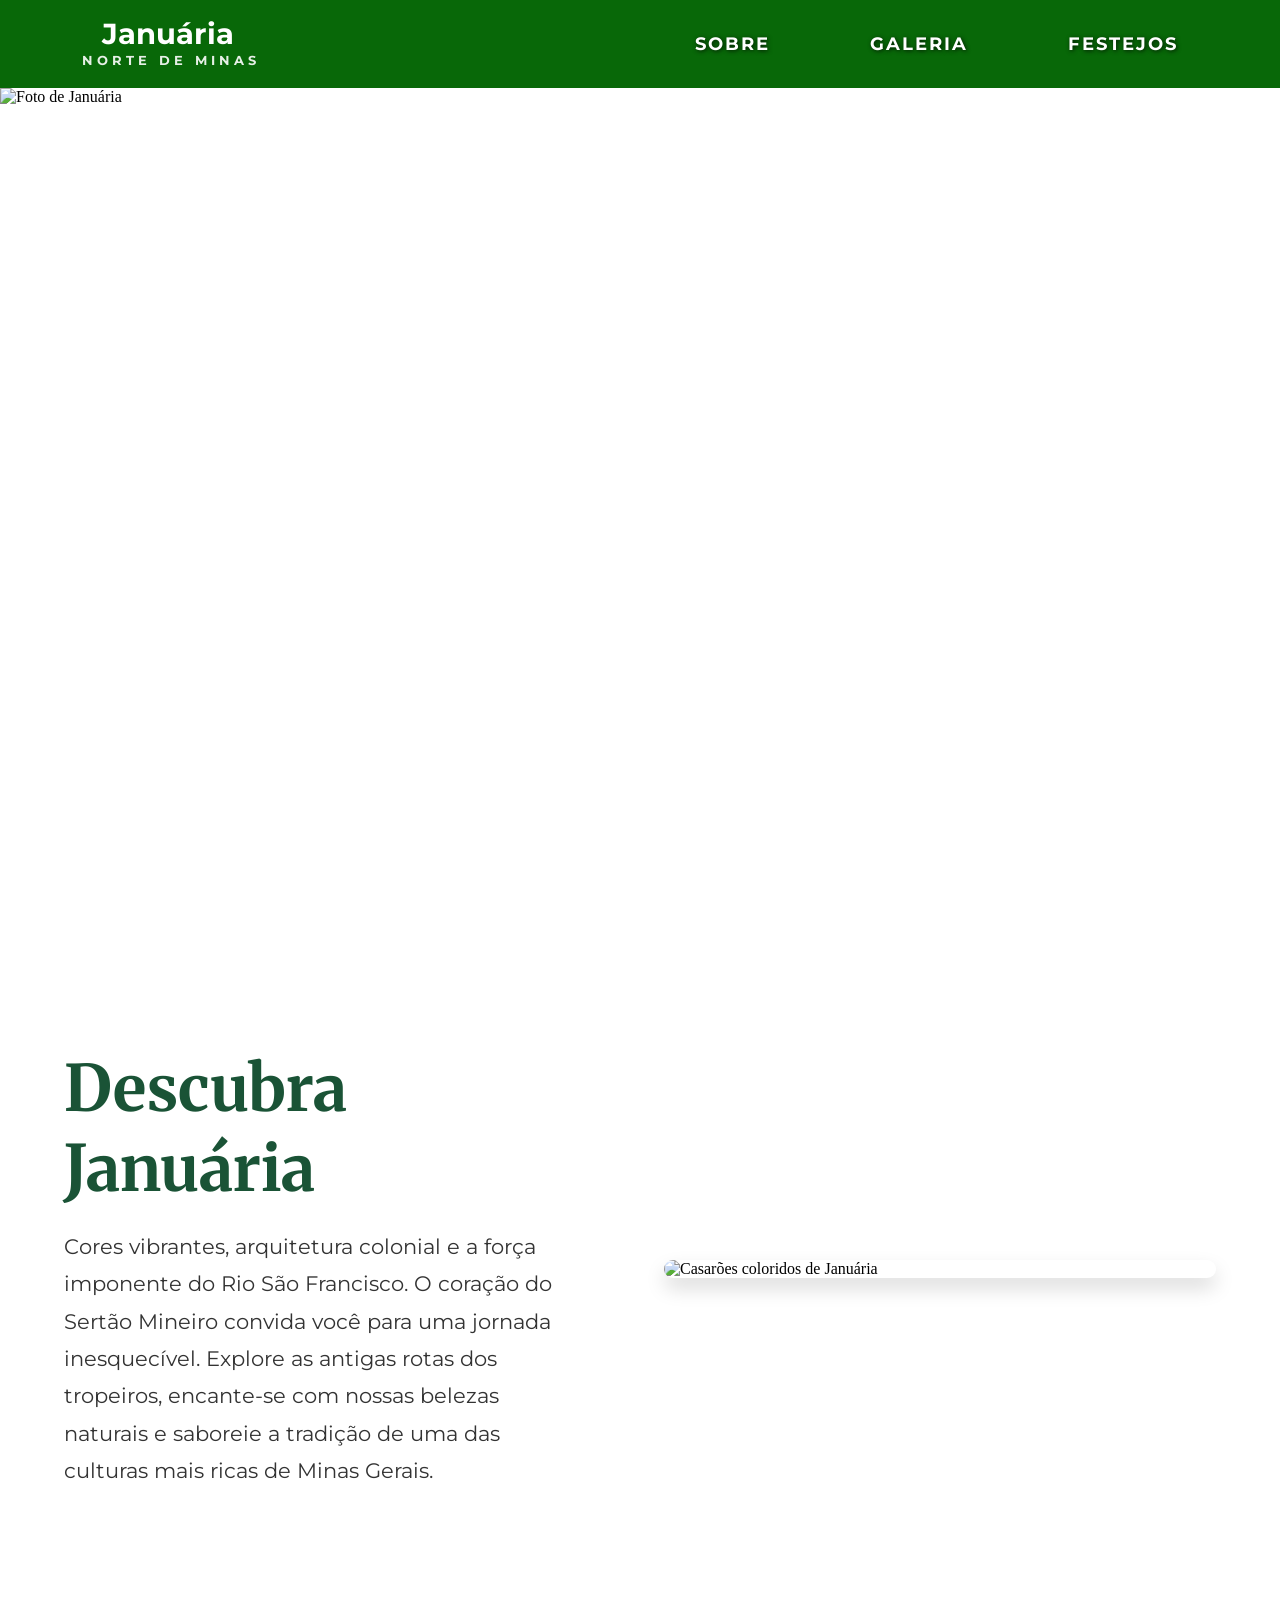
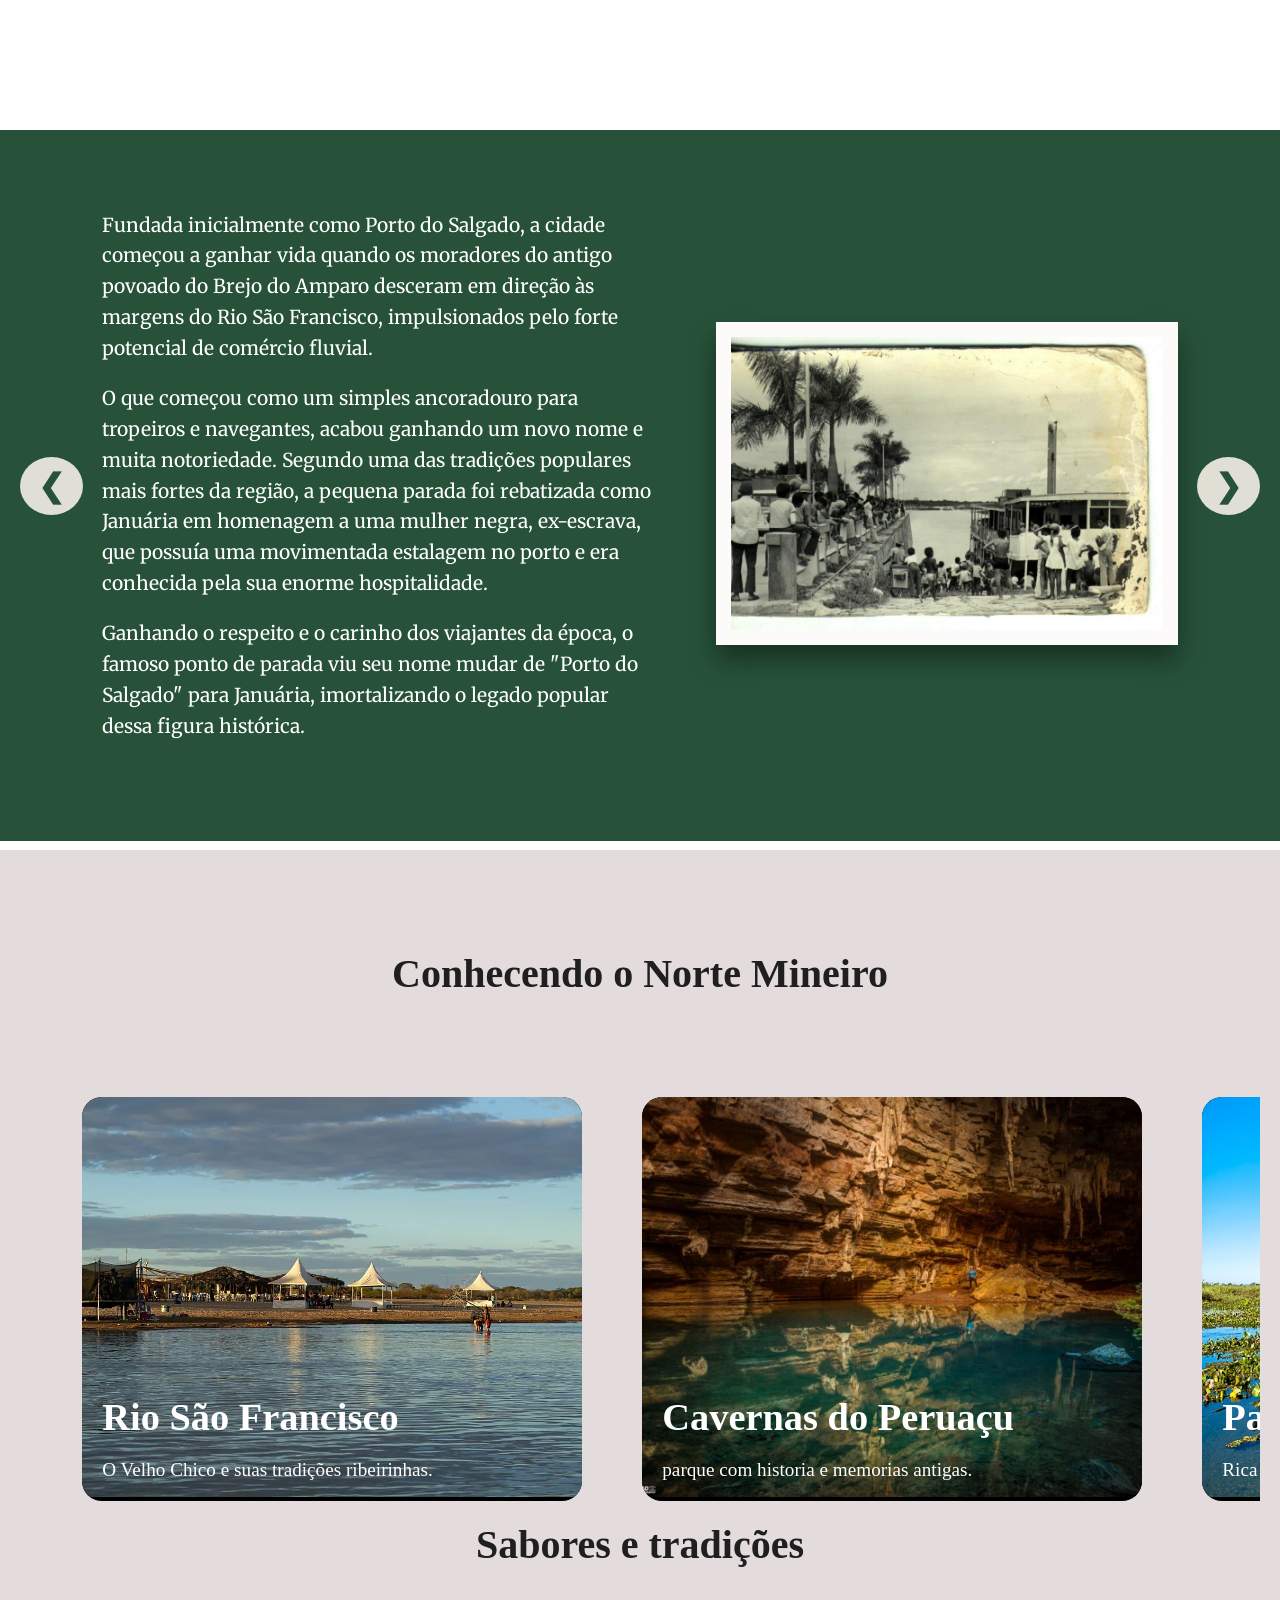
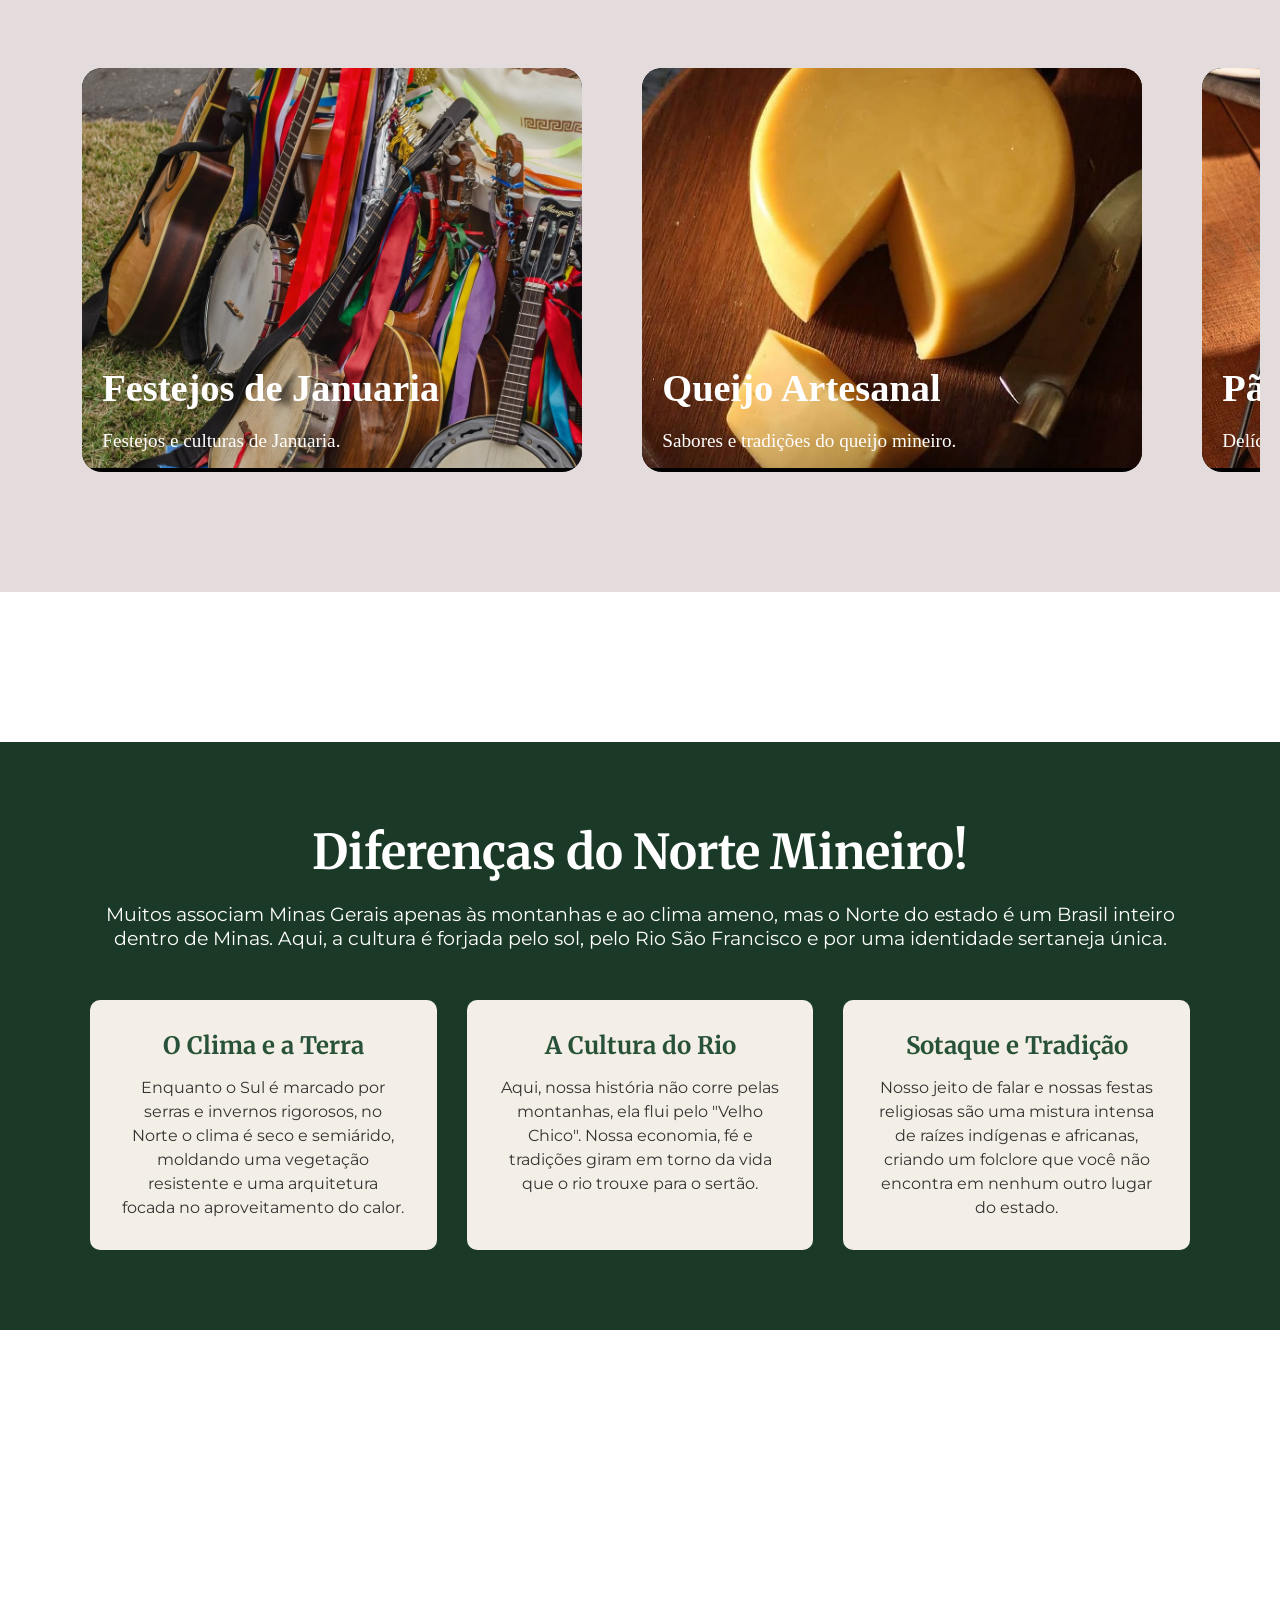
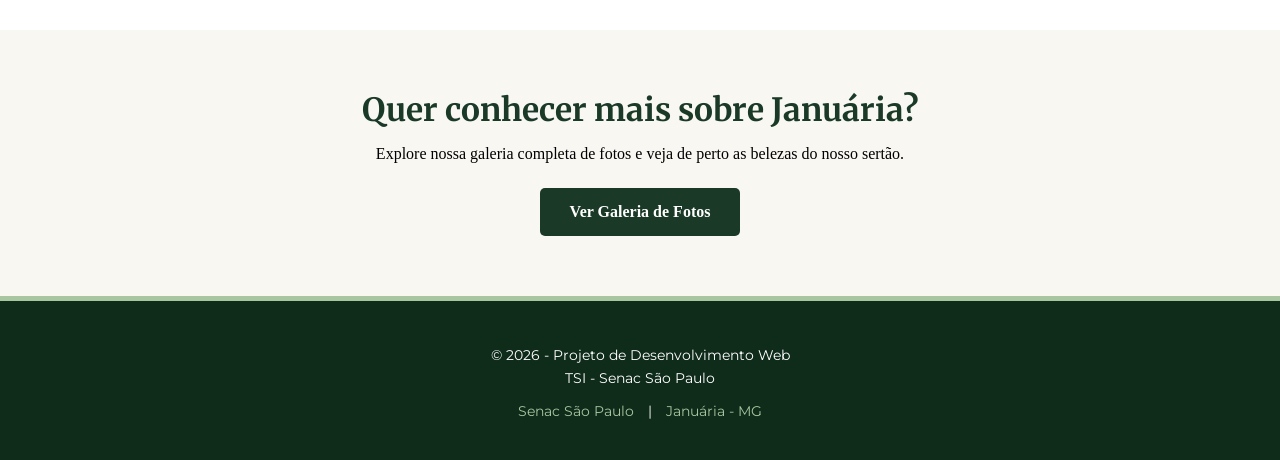
==== commit 4d9a618a: "gMerge branch 'main' of https://github.com/victoralves07/projeto-final-html" ====
--- a/index.html
+++ b/index.html
@@ -232,7 +232,7 @@
         </a>
 
        <a href="src/pages/queijo.html" class="card">
-           <img src="src/assets/img/queijo-mineiro1.jpg" alt="Queijo Artesanal">
+           <img src="src/assets/img/queijo-2.jpg" alt="Queijo Artesanal">
            <div class="conteudo-card">
                <h3>Queijo Artesanal</h3>
                <p>Sabores e tradições do queijo mineiro.</p>
@@ -240,7 +240,7 @@
        </a>
 
        <a href="src/pages/pão-de-queijo.html" class="card">
-           <img src="src/assets/img/pao de queijo.webp" alt="Pão de Queijo">
+           <img src="src/assets/img/paoqueijo2.jpg" alt="Pão de Queijo">
            <div class="conteudo-card">
                <h3>Pão de Queijo</h3>
                <p>Delícias do pão de queijo mineiro.</p>
@@ -248,7 +248,7 @@
        </a>
 
        <a href="src/pages/cachaca.html" class="card">
-           <img src="src/assets/img/cachaca.webp" alt="Cachaça">
+           <img src="src/assets/img/cachaçasmineiras3.jpg" alt="Cachaça">
            <div class="conteudo-card">
                <h3>Cachaça</h3>
                <p>O sabor da cachaça mineira.</p>
@@ -256,7 +256,7 @@
        </a>
 
        <a href="src/pages/mel.html" class="card">
-           <img src="src/assets/img/mel.webp" alt="Mel">
+           <img src="src/assets/img/melmineiro777.jpg" alt="Mel">
            <div class="conteudo-card">
                <h3>Mel</h3>
                <p>O doce sabor do mel mineiro.</p>
@@ -264,7 +264,7 @@
        </a>
 
        <a href="src/pages/pequi.html" class="card">
-        <img src="src/assets/img/pequui.webp" alt="pequi">
+        <img src="src/assets/img/pequi77.webp" alt="pequi">
         <div class="conteudo-card">
             <h3>Pequi</h3>
             <p>O sabor marcante do pequi mineiro.</p>
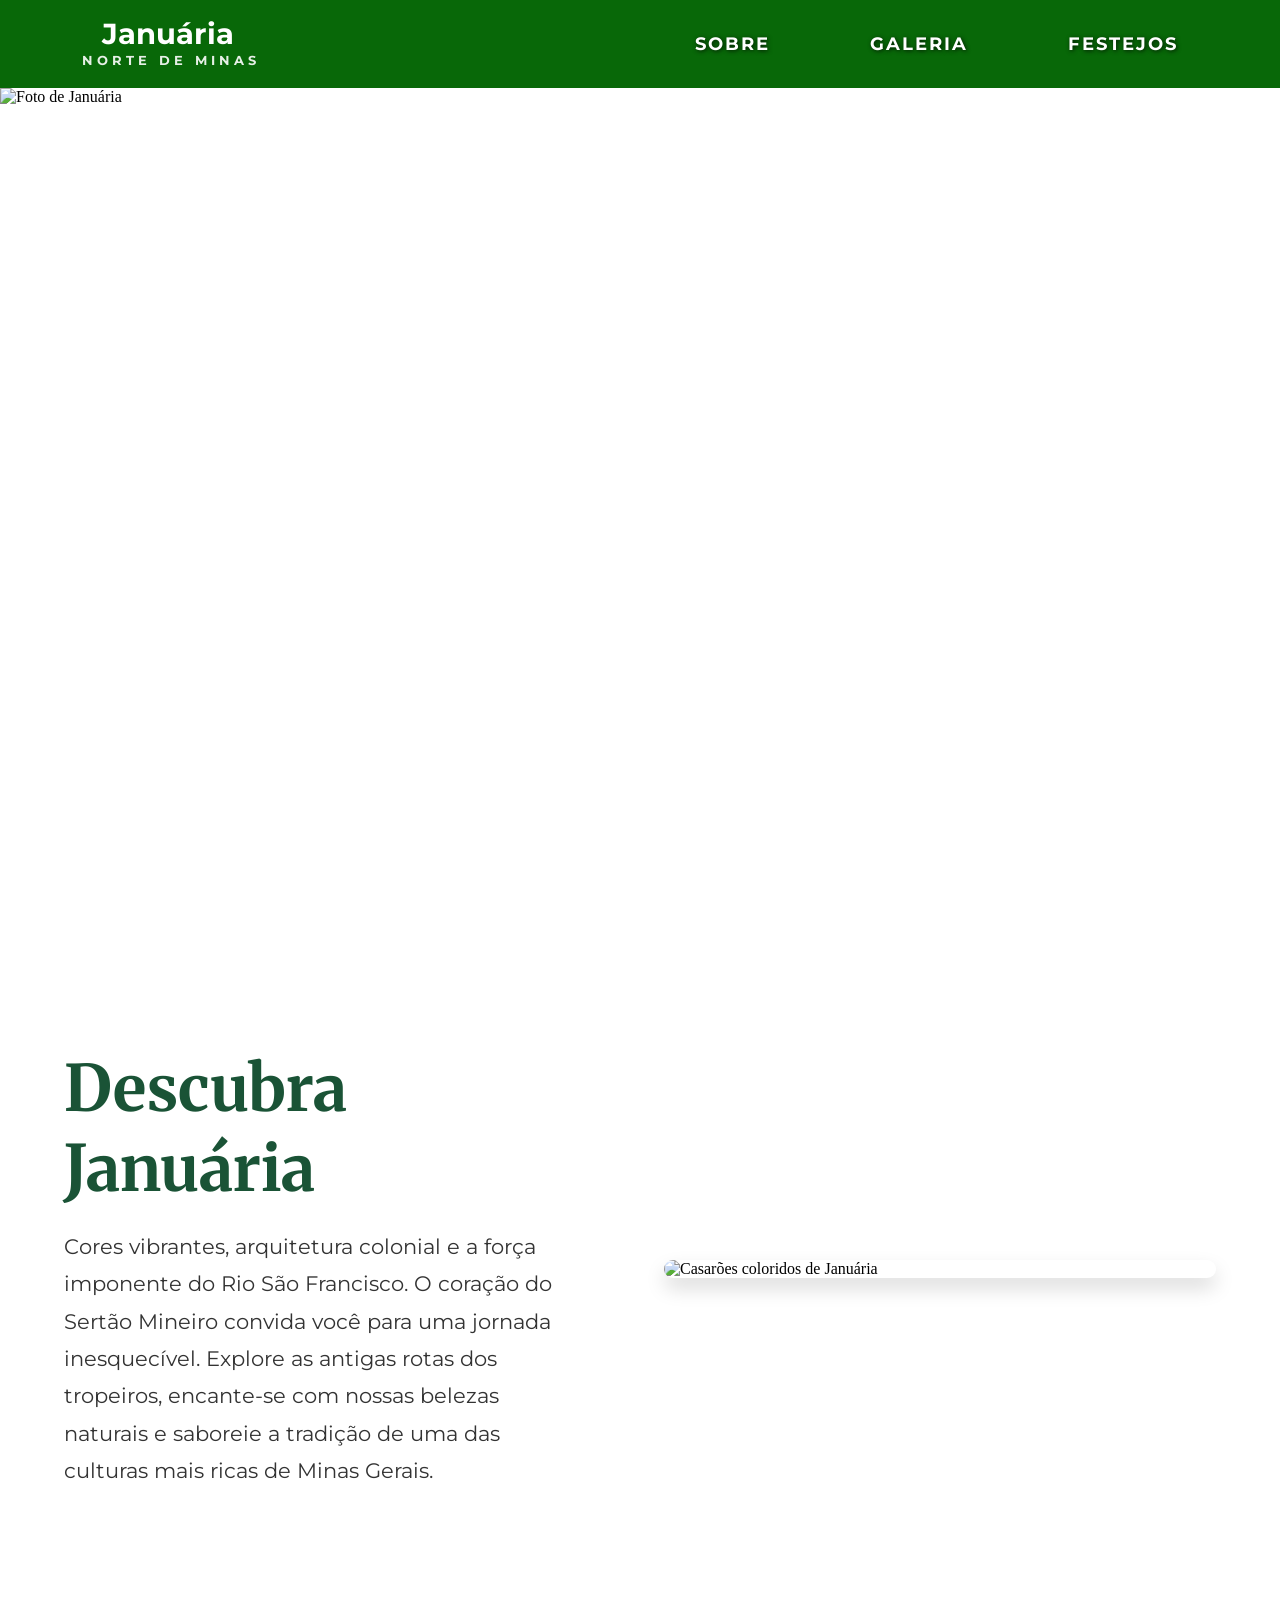
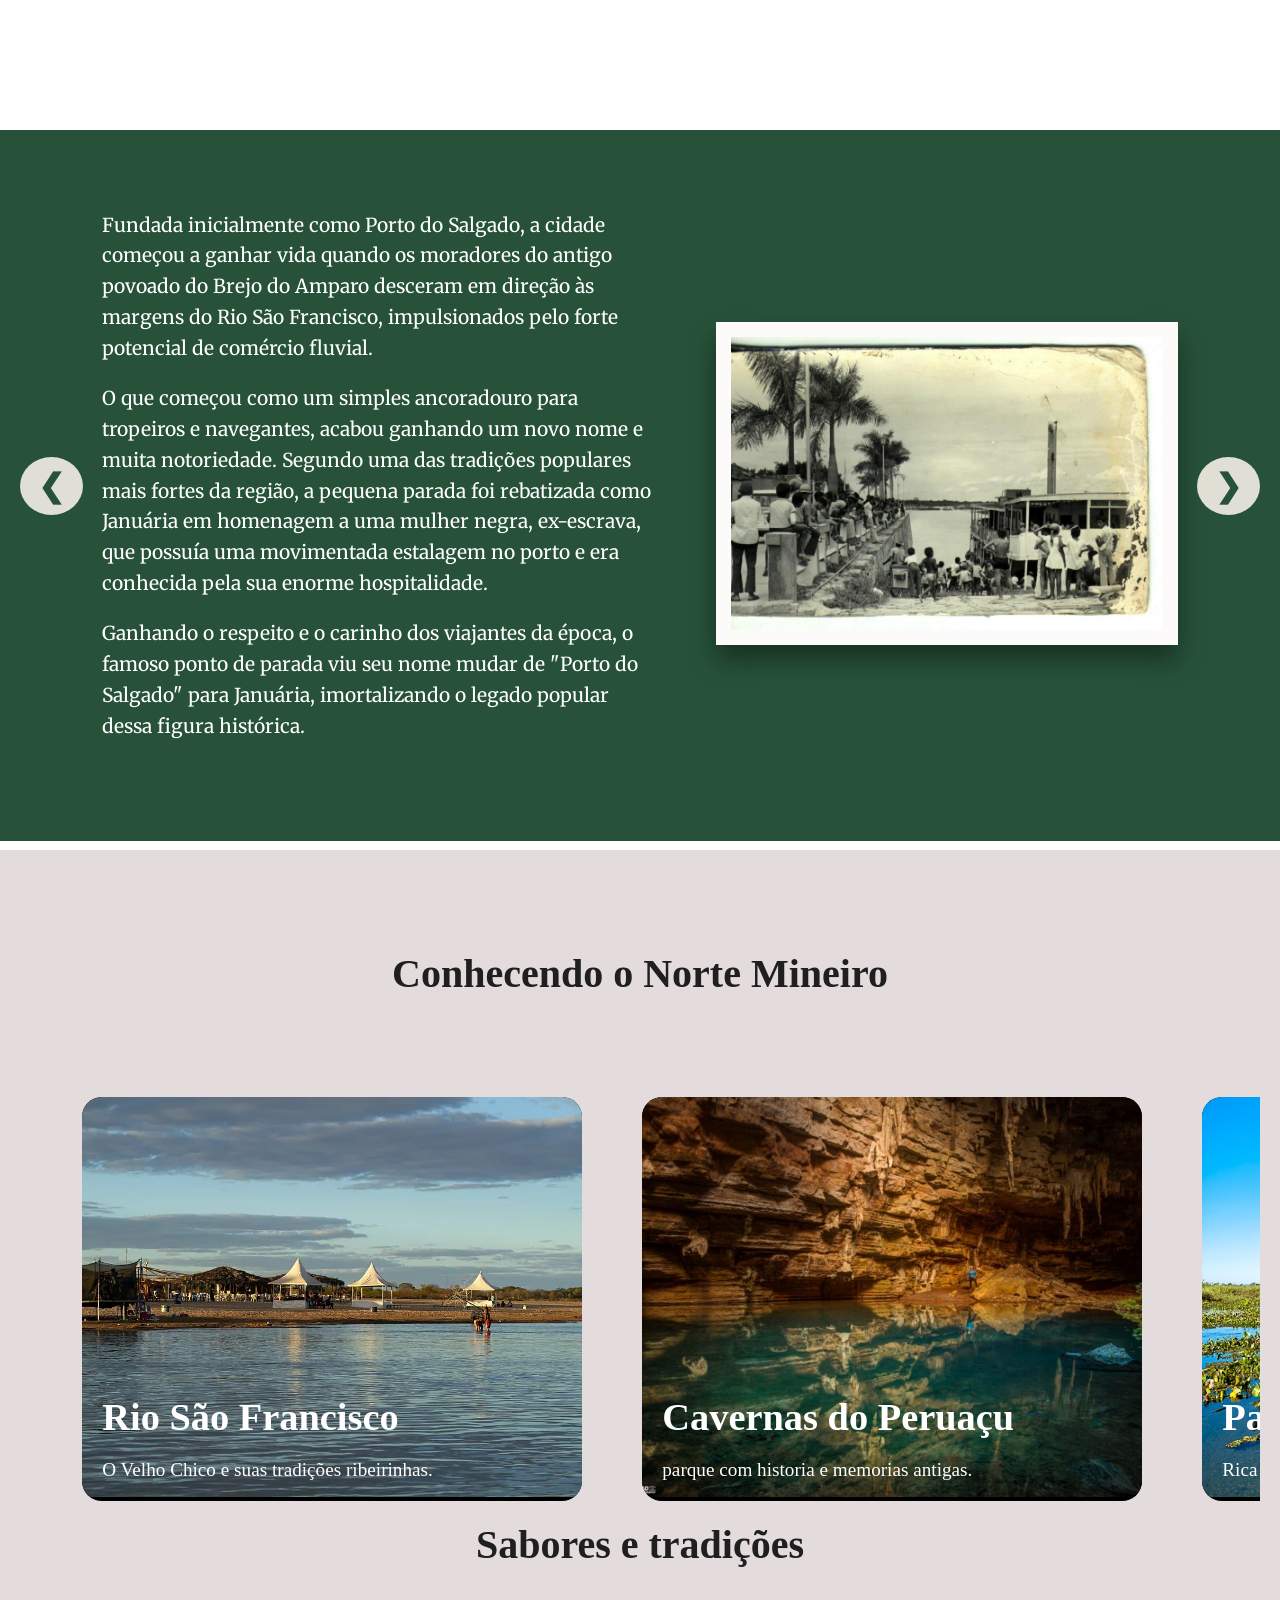
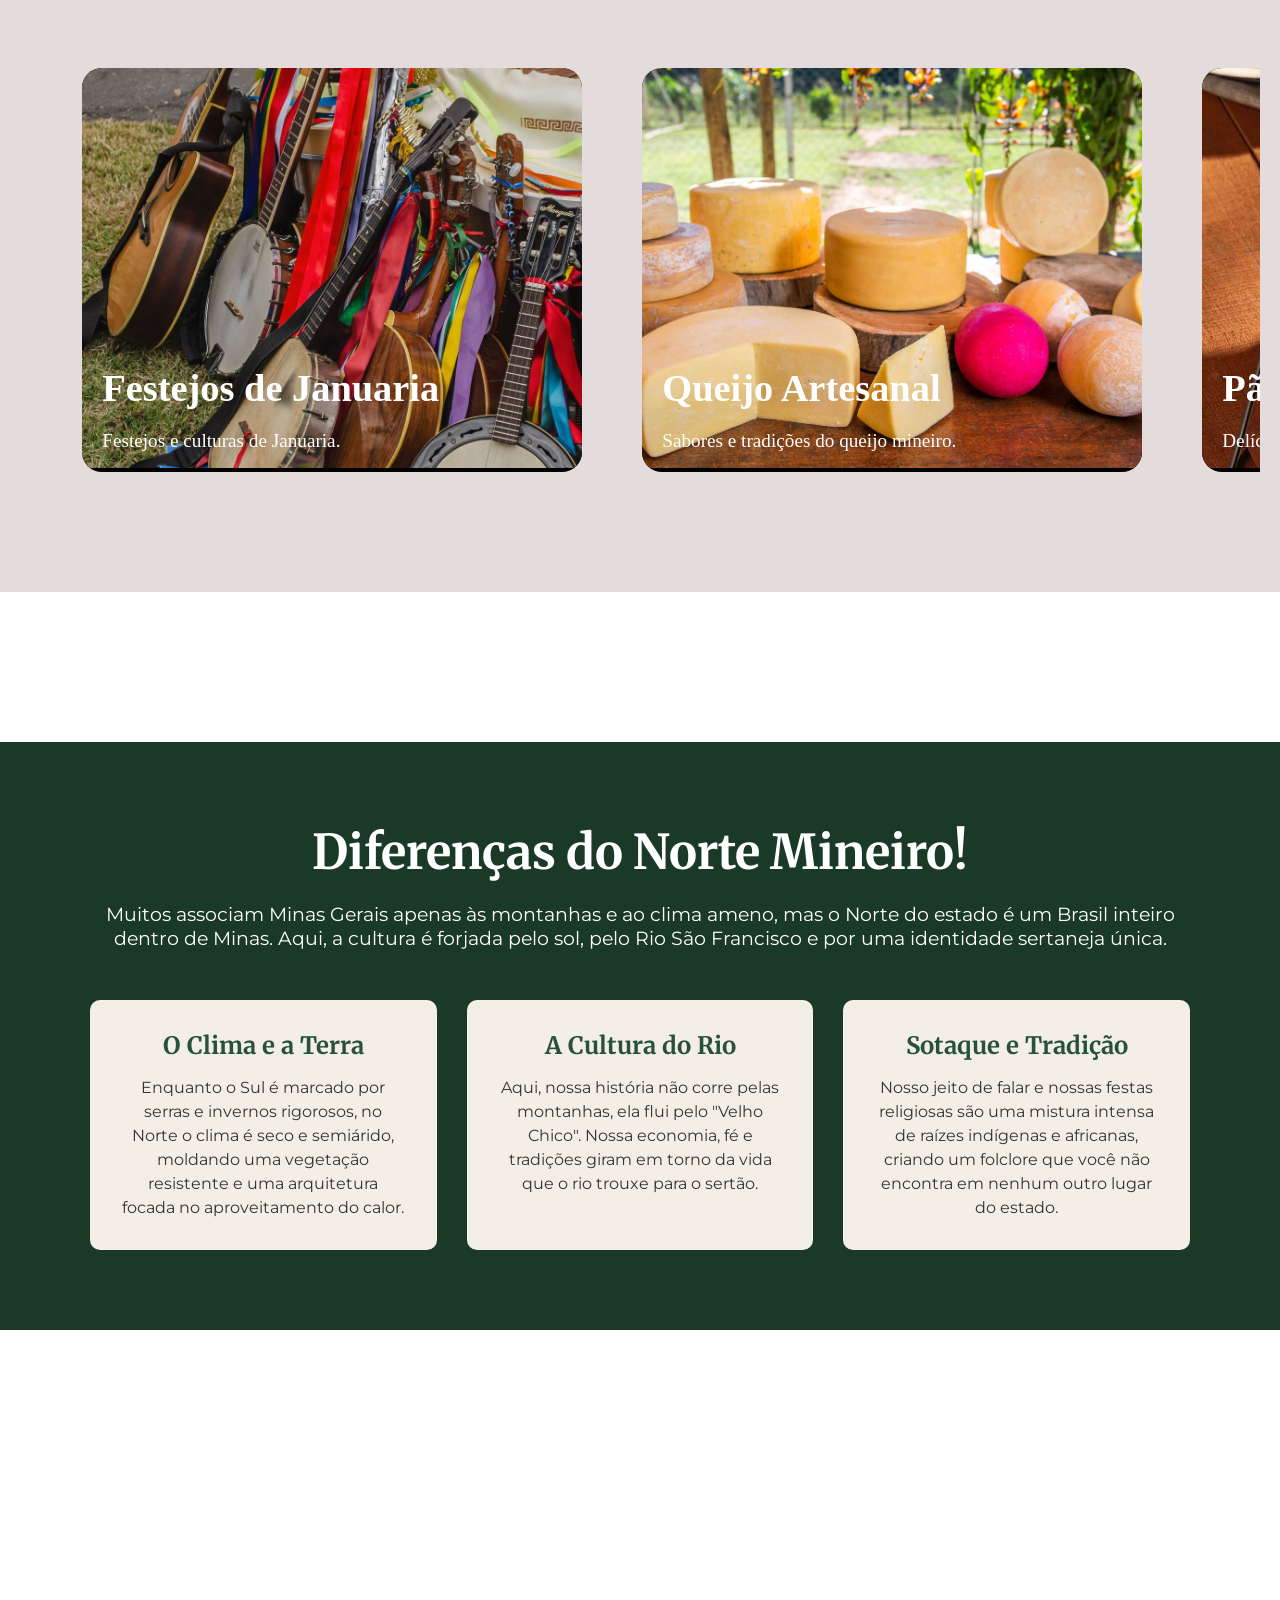
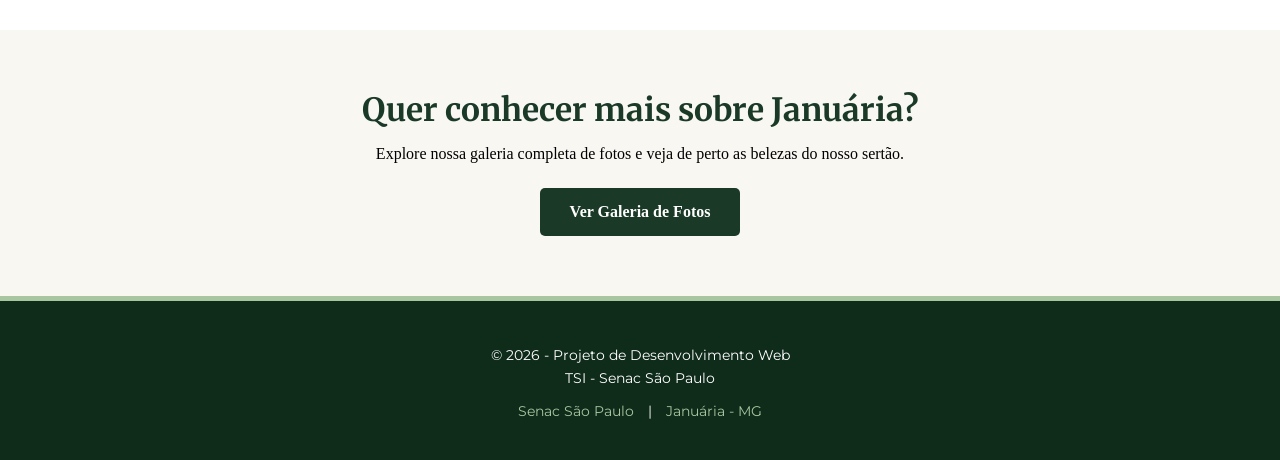
==== commit 00ee1809: "textos nos cards mais as fotos" ====
--- a/index.html
+++ b/index.html
@@ -232,7 +232,7 @@
         </a>
 
        <a href="src/pages/queijo.html" class="card">
-           <img src="src/assets/img/queijo-2.jpg" alt="Queijo Artesanal">
+           <img src="src/assets/img/queijo155.jpg" alt="Queijo Artesanal">
            <div class="conteudo-card">
                <h3>Queijo Artesanal</h3>
                <p>Sabores e tradições do queijo mineiro.</p>
@@ -248,7 +248,7 @@
        </a>
 
        <a href="src/pages/cachaca.html" class="card">
-           <img src="src/assets/img/cachaçasmineiras3.jpg" alt="Cachaça">
+           <img src="src/assets/img/cachca157.jpg" alt="Cachaça">
            <div class="conteudo-card">
                <h3>Cachaça</h3>
                <p>O sabor da cachaça mineira.</p>
@@ -256,7 +256,7 @@
        </a>
 
        <a href="src/pages/mel.html" class="card">
-           <img src="src/assets/img/melmineiro777.jpg" alt="Mel">
+           <img src="src/assets/img/mel195.avif" alt="Mel">
            <div class="conteudo-card">
                <h3>Mel</h3>
                <p>O doce sabor do mel mineiro.</p>
@@ -264,7 +264,7 @@
        </a>
 
        <a href="src/pages/pequi.html" class="card">
-        <img src="src/assets/img/pequi77.webp" alt="pequi">
+        <img src="src/assets/img/pequi555.jpg" alt="pequi">
         <div class="conteudo-card">
             <h3>Pequi</h3>
             <p>O sabor marcante do pequi mineiro.</p>
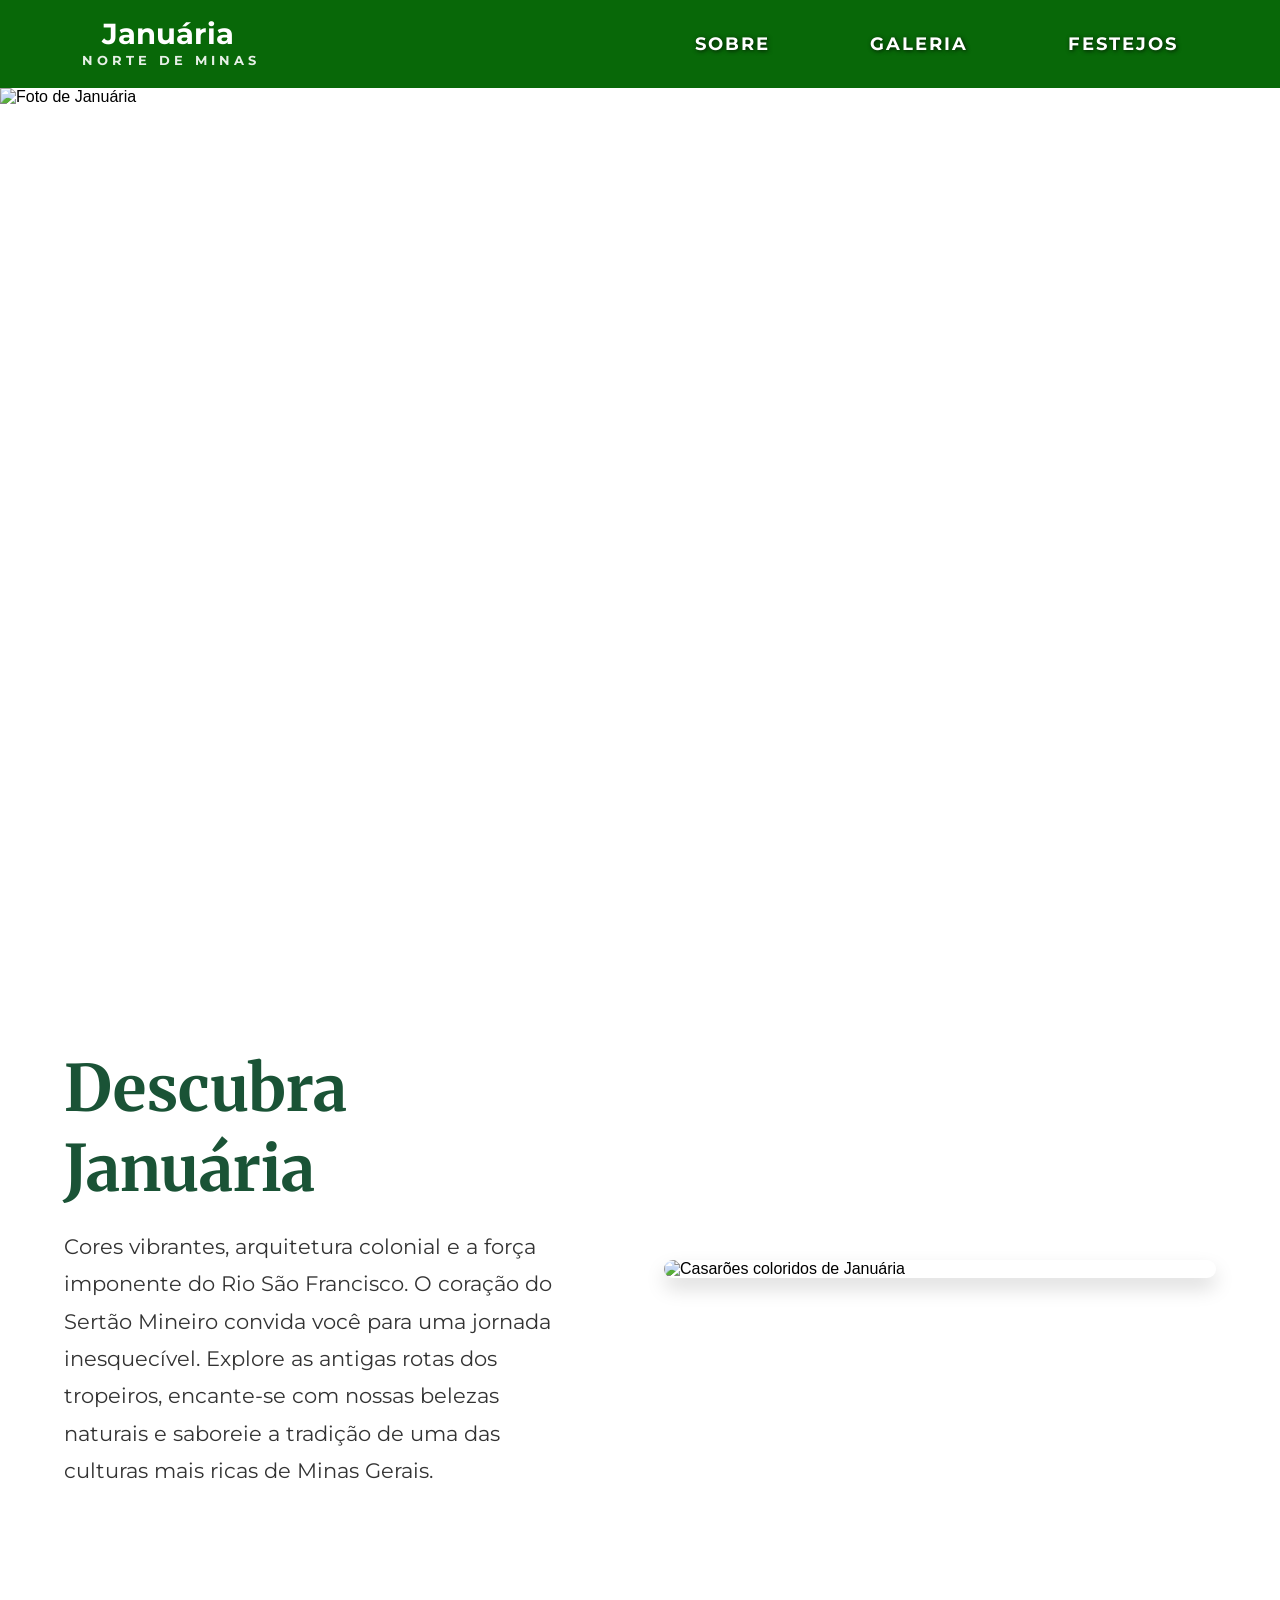
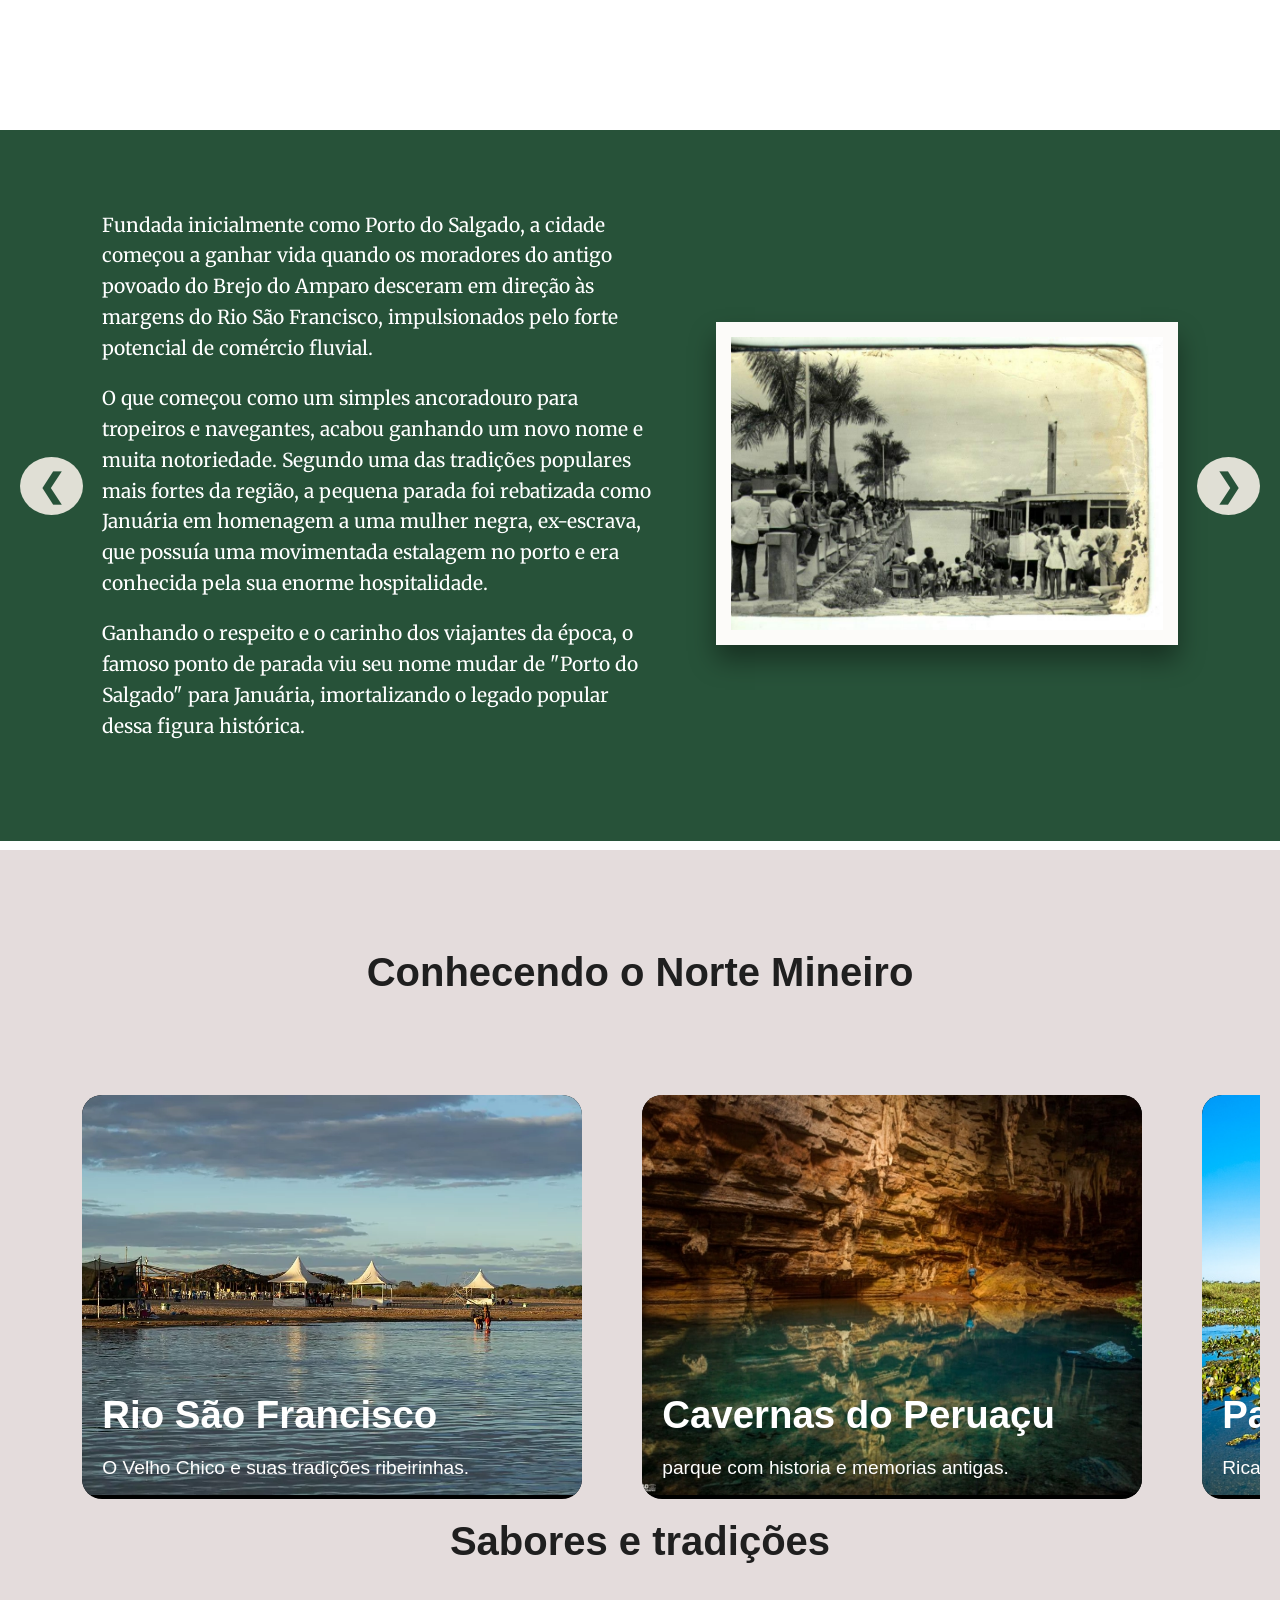
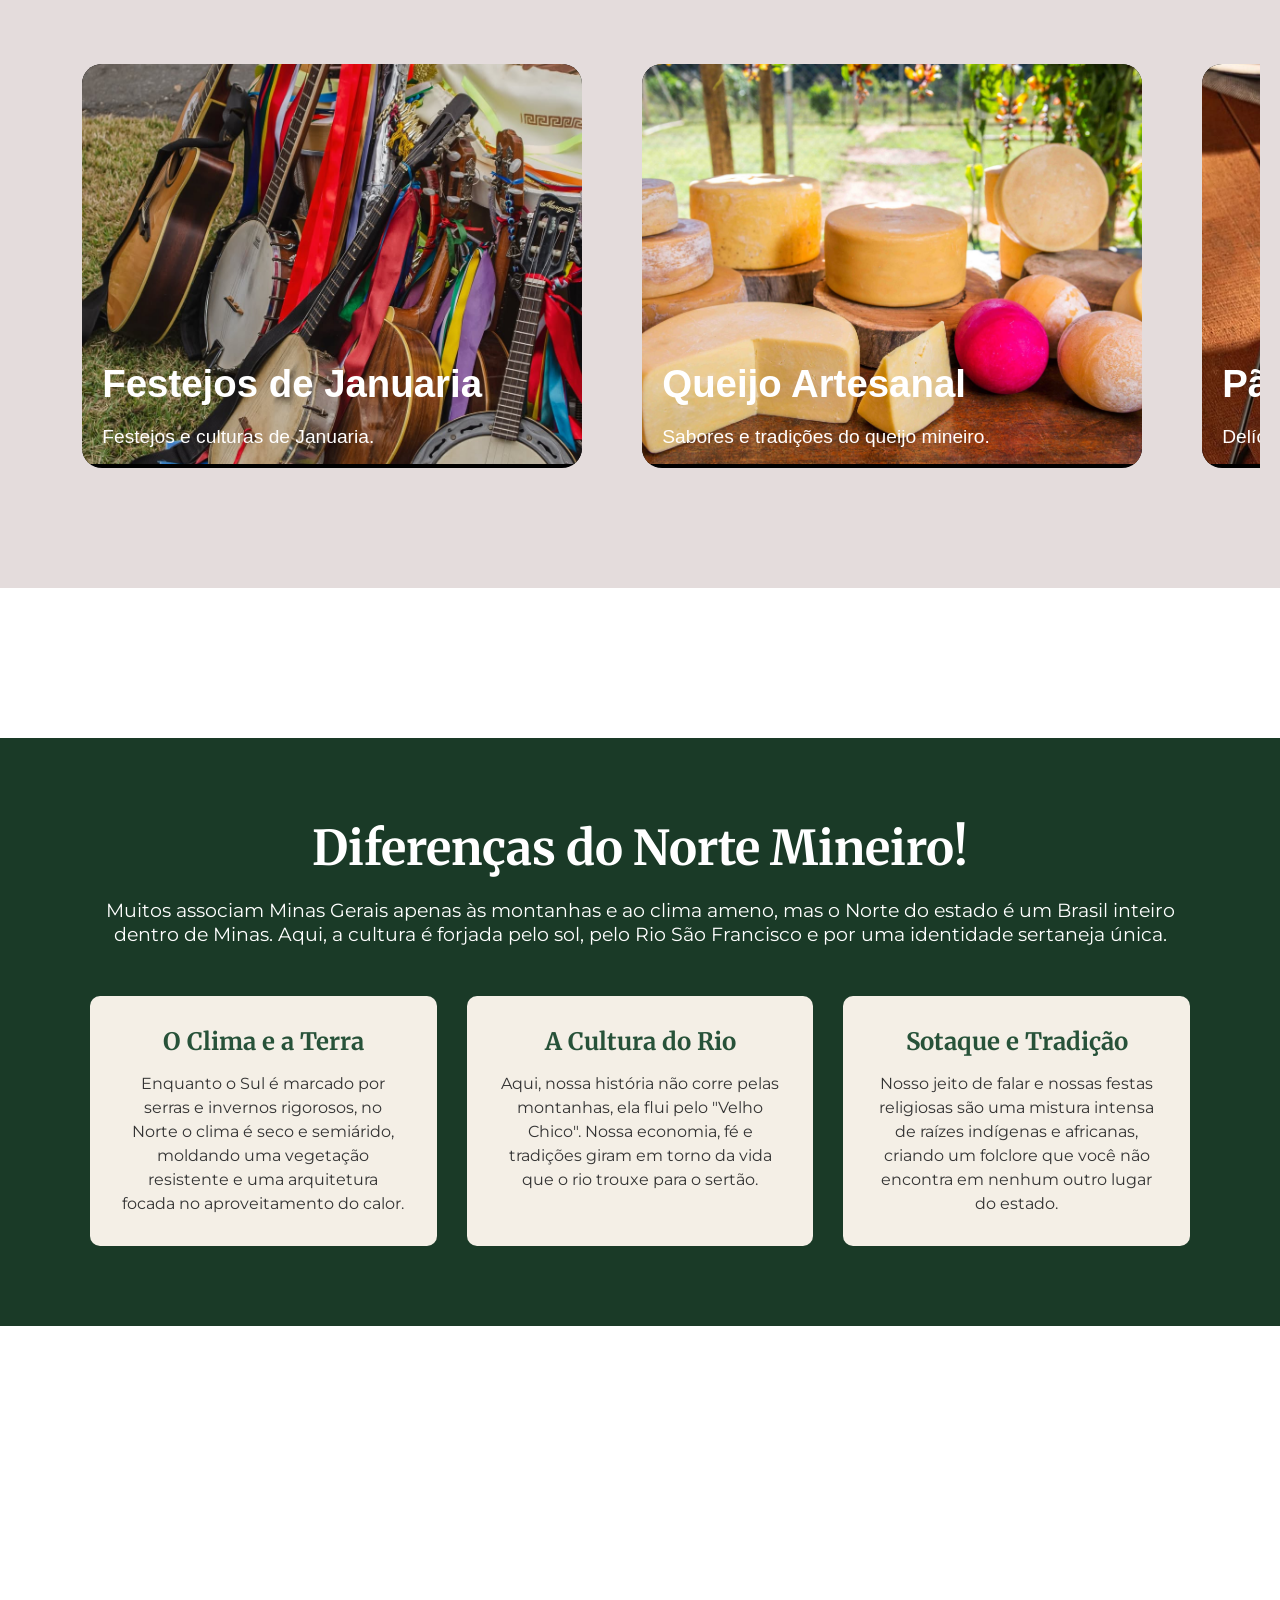
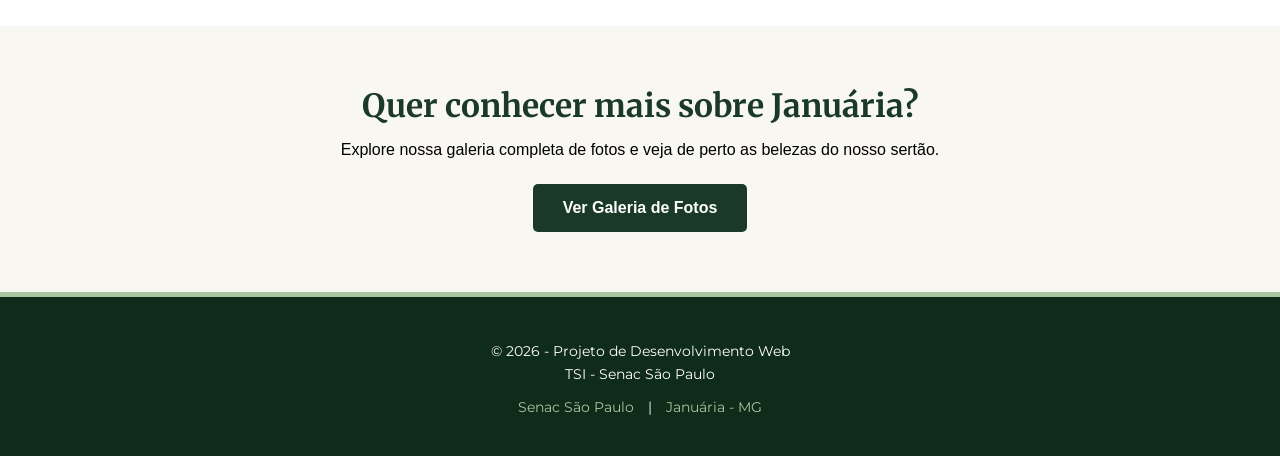
==== commit c5168ed7: "conexão festejos" ====
--- a/index.html
+++ b/index.html
@@ -24,7 +24,7 @@
         <ul class="nav-links">
             <li><a href="src/pages/sobre.html">Sobre</a></li>
           <li><a href="src/pages/galeria.html">Galeria</a></li>
-            <li><a href="#festejos">Festejos</a></li>
+            <li><a href="src/pages/festejos.html">Festejos</a></li>
         </ul>
 
     </nav>
--- a/src/style/estilo.css
+++ b/src/style/estilo.css
@@ -684,3 +684,532 @@
         font-size: 2.5rem;
     }
 }
+
+body {
+    margin: 0;
+    padding: 0;
+    font-family: Arial, sans-serif;
+    background-color: #f7e8e8;
+}
+
+.container-flex {
+    display: flex;
+    align-items: center;
+    justify-content: center;
+    gap: 50px;
+    max-width: 1200px;
+    margin: 0 auto;
+    padding: 40px 20px;
+}
+
+.texto-pequi {
+    flex: 1;
+    max-width: 500px;
+}
+
+.texto-pequi h2 {
+    color: #134d37;
+    font-size: 2.2rem;
+    margin-bottom: 5px;
+}
+
+.texto-pequi p {
+    color: #333333;
+    font-size: 1rem;
+    line-height: 1.6;
+}
+
+.fruta-pequi {
+    flex: 1;
+    max-width: 500px;
+    width: 100%;
+    height: auto;
+    border-radius: 15px;
+    box-shadow: 0 4px 15px rgba(0, 0, 0, 0.1);
+    object-fit: cover;
+}
+
+
+body {
+    margin: 0;
+    padding: 0;
+    font-family: Arial, sans-serif;
+    background-color: #ffffff;
+}
+
+.container-flex {
+    display: flex;
+    align-items: center;
+    justify-content: center;
+    gap: 50px;
+    max-width: 1200px;
+    margin: 0 auto;
+    padding: 40px 20px;
+}
+
+.texto-igreja {
+    flex: 1;
+    max-width: 500px;
+}
+
+.texto-igreja h2 {
+    color: #134d37;
+    font-size: 2.2rem;
+    margin-bottom: 5px;
+    margin-top: 0;
+}
+
+.texto-igreja p {
+    color: #333333;
+    font-size: 1rem;
+    line-height: 1.6;
+    margin: 0;
+}
+
+.imagem-igreja {
+    flex: 1;
+    max-width: 500px;
+    width: 100%;
+    height: auto;
+    border-radius: 15px;
+    box-shadow: 0 4px 15px rgba(0, 0, 0, 0.1);
+    object-fit: cover;
+}
+
+
+
+
+body {
+    margin: 0;
+    padding: 0;
+    font-family: Arial, sans-serif;
+    background-color: #ffffff;
+}
+
+.container-flex {
+    display: flex;
+    align-items: center;
+    justify-content: center;
+    gap: 50px;
+    max-width: 1200px;
+    margin: 0 auto;
+    padding: 40px 20px;
+}
+
+.texto-praia {
+    flex: 1;
+    max-width: 500px;
+}
+
+.texto-praia h2 {
+    color: #134d37;
+    font-size: 2.2rem;
+    margin-bottom: 5px;
+    margin-top: 0;
+}
+
+.texto-praia p {
+    color: #333333;
+    font-size: 1rem;
+    line-height: 1.6;
+    margin: 0;
+}
+
+.imagem-praia {
+    flex: 1;
+    max-width: 500px;
+    width: 100%;
+    height: auto;
+    border-radius: 15px;
+    box-shadow: 0 4px 15px rgba(0, 0, 0, 0.1);
+    object-fit: cover;
+}
+
+
+
+
+body {
+    margin: 0;
+    padding: 0;
+    font-family: Arial, sans-serif;
+    background-color: #ffffff;
+}
+
+.container-flex {
+    display: flex;
+    align-items: center;
+    justify-content: center;
+    gap: 50px;
+    max-width: 1200px;
+    margin: 0 auto;
+    padding: 40px 20px;
+}
+
+.texto-rio {
+    flex: 1;
+    max-width: 500px;
+}
+
+.texto-rio h2 {
+    color: #134d37;
+    font-size: 2.2rem;
+    margin-bottom: 5px;
+    margin-top: 0;
+}
+
+.texto-rio p {
+    color: #333333;
+    font-size: 1rem;
+    line-height: 1.6;
+    margin: 0;
+}
+
+.imagem-rio {
+    flex: 1;
+    max-width: 500px;
+    width: 100%;
+    height: auto;
+    border-radius: 15px;
+    box-shadow: 0 4px 15px rgba(0, 0, 0, 0.1);
+    object-fit: cover;
+}
+
+body {
+    margin: 0;
+    padding: 0;
+    font-family: Arial, sans-serif;
+    background-color: #ffffff;
+}
+
+.container-flex {
+    display: flex;
+    align-items: center;
+    justify-content: center;
+    gap: 50px;
+    max-width: 1200px;
+    margin: 0 auto;
+    padding: 40px 20px;
+}
+
+.texto-cavernas {
+    flex: 1;
+    max-width: 500px;
+}
+
+.texto-cavernas h2 {
+    color: #134d37;
+    font-size: 2.2rem;
+    margin-bottom: 5px;
+    margin-top: 0;
+}
+
+.texto-cavernas p {
+    color: #333333;
+    font-size: 1rem;
+    line-height: 1.6;
+    margin: 0;
+}
+
+.imagem-cavernas {
+    flex: 1;
+    max-width: 500px;
+    width: 100%;
+    height: auto;
+    border-radius: 15px;
+    box-shadow: 0 4px 15px rgba(0, 0, 0, 0.1);
+    object-fit: cover;
+}
+
+
+body {
+    margin: 0;
+    padding: 0;
+    font-family: Arial, sans-serif;
+    background-color: #ffffff;
+}
+
+.container-flex {
+    display: flex;
+    align-items: center;
+    justify-content: center;
+    gap: 50px;
+    max-width: 1200px;
+    margin: 0 auto;
+    padding: 40px 20px;
+}
+
+.texto-pantanal {
+    flex: 1;
+    max-width: 500px;
+}
+
+.texto-pantanal h2 {
+    color: #134d37;
+    font-size: 2.2rem;
+    margin-bottom: 5px;
+    margin-top: 0;
+}
+
+.texto-pantanal p {
+    color: #333333;
+    font-size: 1rem;
+    line-height: 1.6;
+    margin: 0;
+}
+
+.imagem-pantanal {
+    flex: 1;
+    max-width: 500px;
+    width: 100%;
+    height: auto;
+    border-radius: 15px;
+    box-shadow: 0 4px 15px rgba(0, 0, 0, 0.1);
+    object-fit: cover;
+}
+
+
+body {
+    margin: 0;
+    padding: 0;
+    font-family: Arial, sans-serif;
+    background-color: #ffffff;
+}
+
+.container-flex {
+    display: flex;
+    align-items: center;
+    justify-content: center;
+    gap: 50px;
+    max-width: 1200px;
+    margin: 0 auto;
+    padding: 40px 20px;
+}
+
+.texto-festejos {
+    flex: 1;
+    max-width: 500px;
+}
+
+.texto-festejos h2 {
+    color: #134d37;
+    font-size: 2.2rem;
+    margin-bottom: 5px;
+    margin-top: 0;
+}
+
+.texto-festejos p {
+    color: #333333;
+    font-size: 1rem;
+    line-height: 1.6;
+    margin: 0;
+}
+
+.imagem-festejos {
+    flex: 1;
+    max-width: 500px;
+    width: 100%;
+    height: auto;
+    border-radius: 15px;
+    box-shadow: 0 4px 15px rgba(0, 0, 0, 0.1);
+    object-fit: cover;
+}
+
+
+
+
+
+
+body {
+    margin: 0;
+    padding: 0;
+    font-family: Arial, sans-serif;
+    background-color: #ffffff;
+}
+
+.container-flex {
+    display: flex;
+    align-items: center;
+    justify-content: center;
+    gap: 50px;
+    max-width: 1200px;
+    margin: 0 auto;
+    padding: 40px 20px;
+}
+
+.texto-queijos {
+    flex: 1;
+    max-width: 500px;
+}
+
+.texto-queijos h2 {
+    color: #134d37;
+    font-size: 2.2rem;
+    margin-bottom: 5px;
+    margin-top: 0;
+}
+
+.texto-queijos p {
+    color: #333333;
+    font-size: 1rem;
+    line-height: 1.6;
+    margin: 0;
+}
+
+.imagem-queijos {
+    flex: 1;
+    max-width: 500px;
+    width: 100%;
+    height: auto;
+    border-radius: 15px;
+    box-shadow: 0 4px 15px rgba(0, 0, 0, 0.1);
+    object-fit: cover;
+}
+
+
+
+
+body {
+    margin: 0;
+    padding: 0;
+    font-family: Arial, sans-serif;
+    background-color: #ffffff;
+}
+
+.container-flex {
+    display: flex;
+    align-items: center;
+    justify-content: center;
+    gap: 50px;
+    max-width: 1200px;
+    margin: 0 auto;
+    padding: 40px 20px;
+}
+
+.texto-pao-de-queijo {
+    flex: 1;
+    max-width: 500px;
+}
+
+.texto-pao-de-queijo h2 {
+    color: #134d37;
+    font-size: 2.2rem;
+    margin-bottom: 5px;
+    margin-top: 0;
+}
+
+.texto-pao-de-queijo p {
+    color: #333333;
+    font-size: 1rem;
+    line-height: 1.6;
+    margin: 0;
+}
+
+.imagem-pao-de-queijo {
+    flex: 1;
+    max-width: 500px;
+    width: 100%;
+    height: auto;
+    border-radius: 15px;
+    box-shadow: 0 4px 15px rgba(0, 0, 0, 0.1);
+    object-fit: cover;
+}
+
+
+body {
+    margin: 0;
+    padding: 0;
+    font-family: Arial, sans-serif;
+    background-color: #ffffff;
+}
+
+.container-flex {
+    display: flex;
+    align-items: center;
+    justify-content: center;
+    gap: 50px;
+    max-width: 1200px;
+    margin: 0 auto;
+    padding: 40px 20px;
+}
+
+.texto-mel {
+    flex: 1;
+    max-width: 500px;
+}
+
+.texto-mel h2 {
+    color: #134d37;
+    font-size: 2.2rem;
+    margin-bottom: 5px;
+    margin-top: 0;
+}
+
+.texto-mel p {
+    color: #333333;
+    font-size: 1rem;
+    line-height: 1.6;
+    margin: 0;
+}
+
+.imagem-mel {
+    flex: 1;
+    max-width: 500px;
+    width: 100%;
+    height: auto;
+    border-radius: 15px;
+    box-shadow: 0 4px 15px rgba(0, 0, 0, 0.1);
+    object-fit: cover;
+}
+
+
+
+
+body {
+    margin: 0;
+    padding: 0;
+    font-family: Arial, sans-serif;
+    background-color: #ffffff;
+}
+
+.container-flex {
+    display: flex;
+    align-items: center;
+    justify-content: center;
+    gap: 50px;
+    max-width: 1200px;
+    margin: 0 auto;
+    padding: 40px 20px;
+}
+
+.texto-cachaca {
+    flex: 1;
+    max-width: 500px;
+}
+
+.texto-cachaca h2 {
+    color: #134d37;
+    font-size: 2.2rem;
+    margin-bottom: 5px;
+    margin-top: 0;
+}
+
+.texto-cachaca p {
+    color: #333333;
+    font-size: 1rem;
+    line-height: 1.6;
+    margin: 0;
+}
+
+.imagem-cachaca {
+    flex: 1;
+    max-width: 500px;
+    width: 100%;
+    height: auto;
+    border-radius: 15px;
+    box-shadow: 0 4px 15px rgba(0, 0, 0, 0.1);
+    object-fit: cover;
+}
+
+
+
+
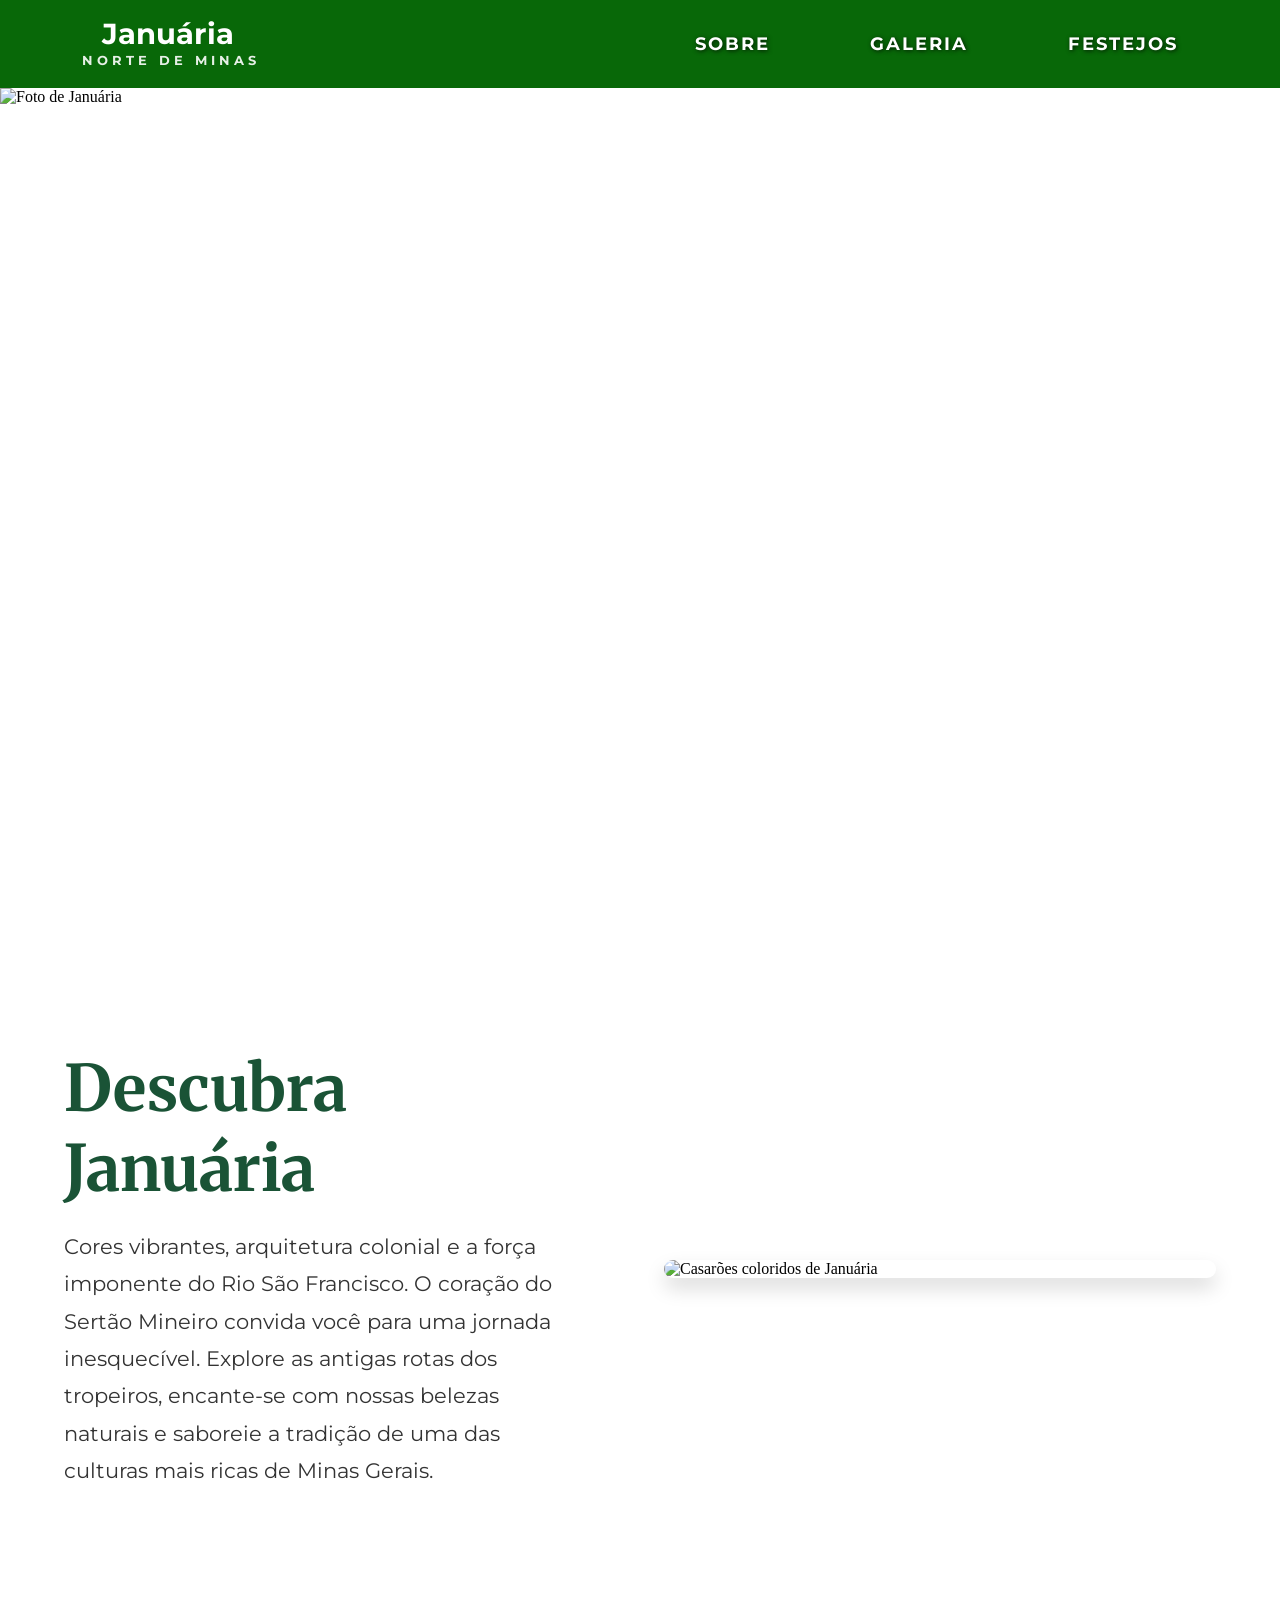
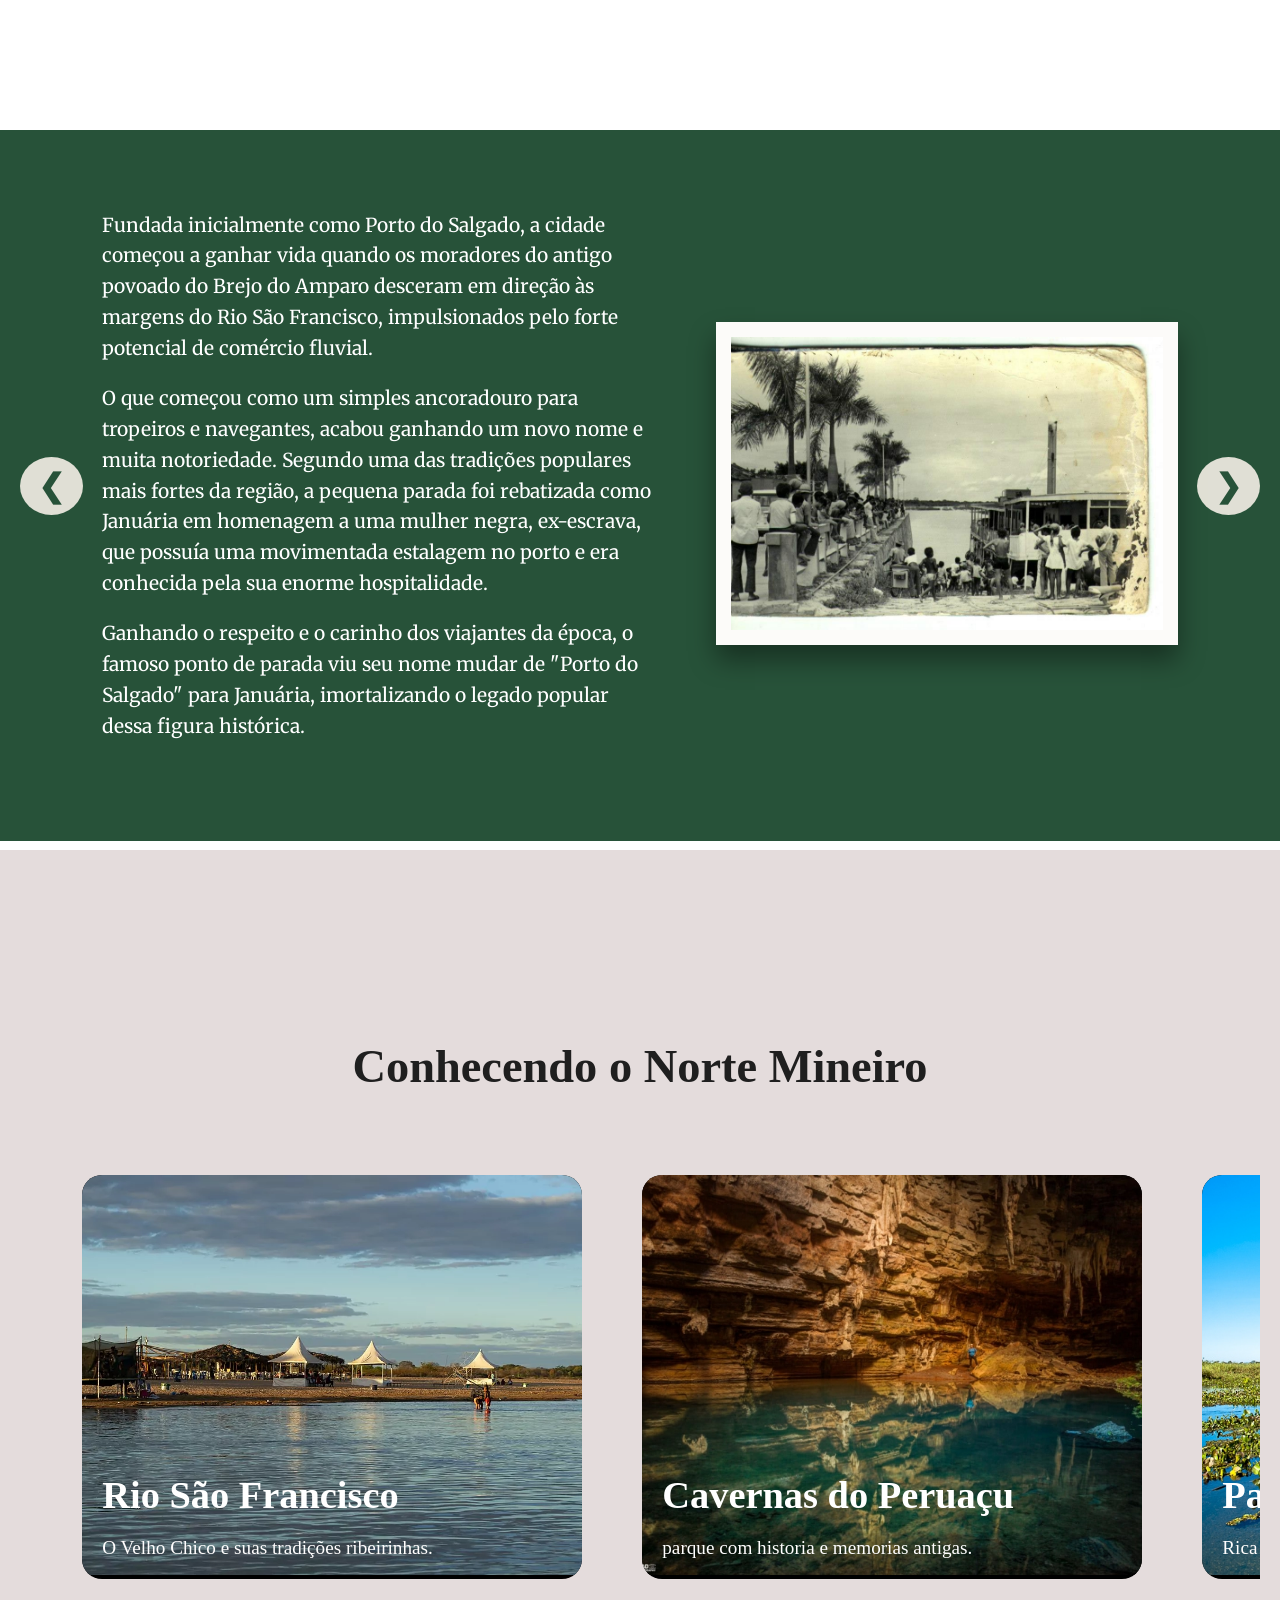
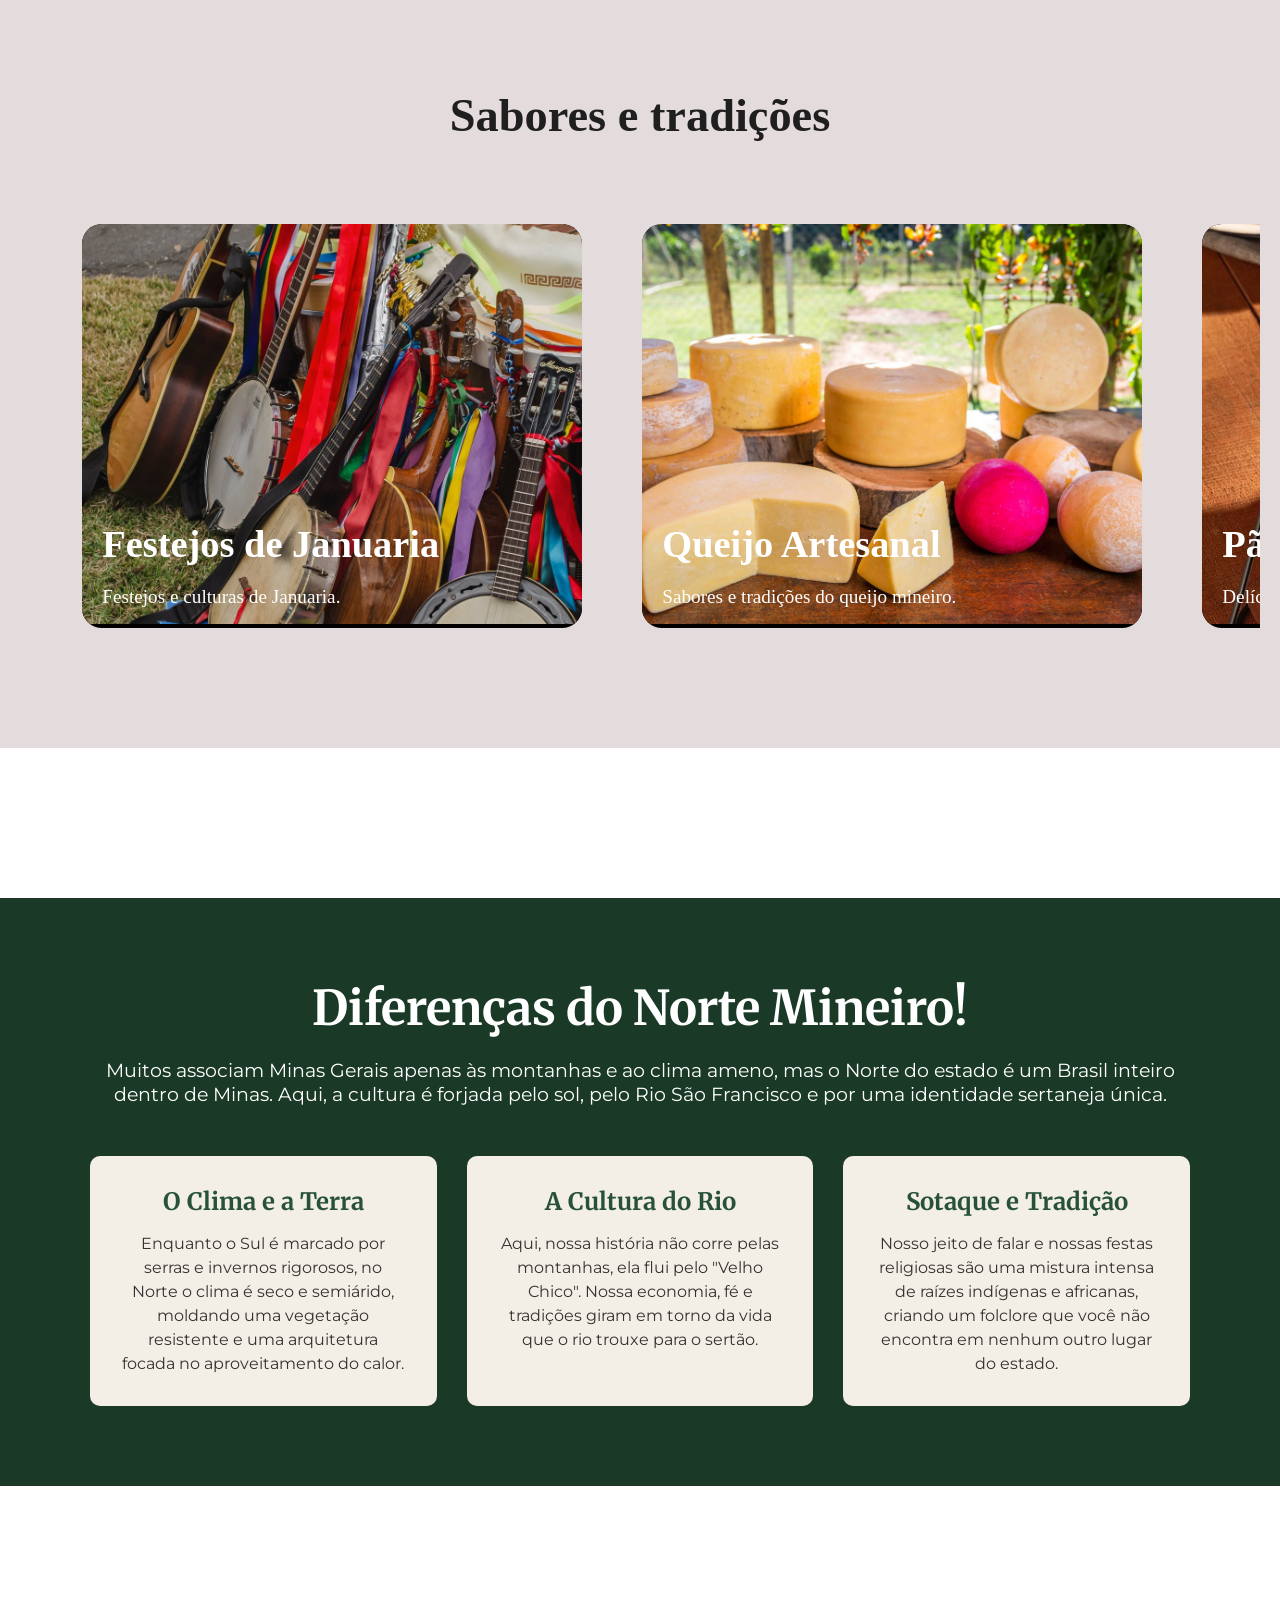
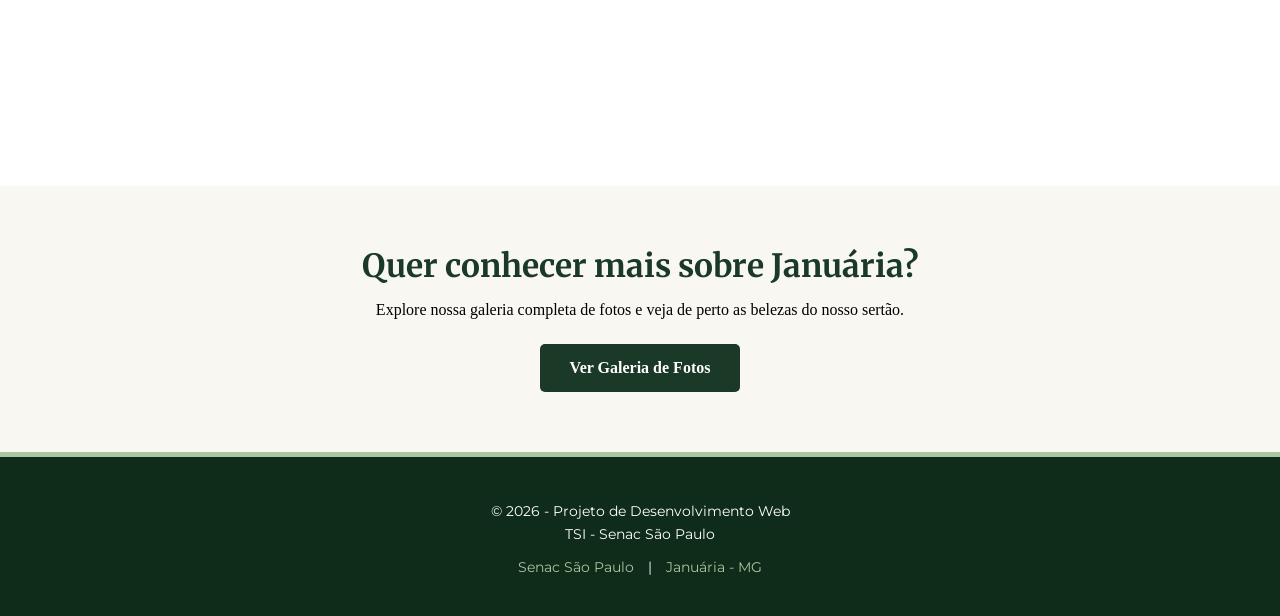
==== commit f3dcce5a: "espaço" ====
--- a/index.html
+++ b/index.html
@@ -217,7 +217,9 @@
 
 
         </div>
+
         <h2 class="titulo-carrossel ">Sabores e tradições</h2>
+        
 
          <div class="pista-cards">
 
--- a/src/style/estilo.css
+++ b/src/style/estilo.css
@@ -482,9 +482,11 @@
 
 .titulo-carrossel{
 text-align: center;
-font-size: 2.5rem;
+font-size: 2.9rem;
 color: #1f1f1f;
-margin-bottom: 80px;
+margin-bottom: 5%;
+margin-top: 90px;
+
 }
 
 .secao-carrossel {
@@ -685,531 +687,3 @@
     }
 }
 
-body {
-    margin: 0;
-    padding: 0;
-    font-family: Arial, sans-serif;
-    background-color: #f7e8e8;
-}
-
-.container-flex {
-    display: flex;
-    align-items: center;
-    justify-content: center;
-    gap: 50px;
-    max-width: 1200px;
-    margin: 0 auto;
-    padding: 40px 20px;
-}
-
-.texto-pequi {
-    flex: 1;
-    max-width: 500px;
-}
-
-.texto-pequi h2 {
-    color: #134d37;
-    font-size: 2.2rem;
-    margin-bottom: 5px;
-}
-
-.texto-pequi p {
-    color: #333333;
-    font-size: 1rem;
-    line-height: 1.6;
-}
-
-.fruta-pequi {
-    flex: 1;
-    max-width: 500px;
-    width: 100%;
-    height: auto;
-    border-radius: 15px;
-    box-shadow: 0 4px 15px rgba(0, 0, 0, 0.1);
-    object-fit: cover;
-}
-
-
-body {
-    margin: 0;
-    padding: 0;
-    font-family: Arial, sans-serif;
-    background-color: #ffffff;
-}
-
-.container-flex {
-    display: flex;
-    align-items: center;
-    justify-content: center;
-    gap: 50px;
-    max-width: 1200px;
-    margin: 0 auto;
-    padding: 40px 20px;
-}
-
-.texto-igreja {
-    flex: 1;
-    max-width: 500px;
-}
-
-.texto-igreja h2 {
-    color: #134d37;
-    font-size: 2.2rem;
-    margin-bottom: 5px;
-    margin-top: 0;
-}
-
-.texto-igreja p {
-    color: #333333;
-    font-size: 1rem;
-    line-height: 1.6;
-    margin: 0;
-}
-
-.imagem-igreja {
-    flex: 1;
-    max-width: 500px;
-    width: 100%;
-    height: auto;
-    border-radius: 15px;
-    box-shadow: 0 4px 15px rgba(0, 0, 0, 0.1);
-    object-fit: cover;
-}
-
-
-
-
-body {
-    margin: 0;
-    padding: 0;
-    font-family: Arial, sans-serif;
-    background-color: #ffffff;
-}
-
-.container-flex {
-    display: flex;
-    align-items: center;
-    justify-content: center;
-    gap: 50px;
-    max-width: 1200px;
-    margin: 0 auto;
-    padding: 40px 20px;
-}
-
-.texto-praia {
-    flex: 1;
-    max-width: 500px;
-}
-
-.texto-praia h2 {
-    color: #134d37;
-    font-size: 2.2rem;
-    margin-bottom: 5px;
-    margin-top: 0;
-}
-
-.texto-praia p {
-    color: #333333;
-    font-size: 1rem;
-    line-height: 1.6;
-    margin: 0;
-}
-
-.imagem-praia {
-    flex: 1;
-    max-width: 500px;
-    width: 100%;
-    height: auto;
-    border-radius: 15px;
-    box-shadow: 0 4px 15px rgba(0, 0, 0, 0.1);
-    object-fit: cover;
-}
-
-
-
-
-body {
-    margin: 0;
-    padding: 0;
-    font-family: Arial, sans-serif;
-    background-color: #ffffff;
-}
-
-.container-flex {
-    display: flex;
-    align-items: center;
-    justify-content: center;
-    gap: 50px;
-    max-width: 1200px;
-    margin: 0 auto;
-    padding: 40px 20px;
-}
-
-.texto-rio {
-    flex: 1;
-    max-width: 500px;
-}
-
-.texto-rio h2 {
-    color: #134d37;
-    font-size: 2.2rem;
-    margin-bottom: 5px;
-    margin-top: 0;
-}
-
-.texto-rio p {
-    color: #333333;
-    font-size: 1rem;
-    line-height: 1.6;
-    margin: 0;
-}
-
-.imagem-rio {
-    flex: 1;
-    max-width: 500px;
-    width: 100%;
-    height: auto;
-    border-radius: 15px;
-    box-shadow: 0 4px 15px rgba(0, 0, 0, 0.1);
-    object-fit: cover;
-}
-
-body {
-    margin: 0;
-    padding: 0;
-    font-family: Arial, sans-serif;
-    background-color: #ffffff;
-}
-
-.container-flex {
-    display: flex;
-    align-items: center;
-    justify-content: center;
-    gap: 50px;
-    max-width: 1200px;
-    margin: 0 auto;
-    padding: 40px 20px;
-}
-
-.texto-cavernas {
-    flex: 1;
-    max-width: 500px;
-}
-
-.texto-cavernas h2 {
-    color: #134d37;
-    font-size: 2.2rem;
-    margin-bottom: 5px;
-    margin-top: 0;
-}
-
-.texto-cavernas p {
-    color: #333333;
-    font-size: 1rem;
-    line-height: 1.6;
-    margin: 0;
-}
-
-.imagem-cavernas {
-    flex: 1;
-    max-width: 500px;
-    width: 100%;
-    height: auto;
-    border-radius: 15px;
-    box-shadow: 0 4px 15px rgba(0, 0, 0, 0.1);
-    object-fit: cover;
-}
-
-
-body {
-    margin: 0;
-    padding: 0;
-    font-family: Arial, sans-serif;
-    background-color: #ffffff;
-}
-
-.container-flex {
-    display: flex;
-    align-items: center;
-    justify-content: center;
-    gap: 50px;
-    max-width: 1200px;
-    margin: 0 auto;
-    padding: 40px 20px;
-}
-
-.texto-pantanal {
-    flex: 1;
-    max-width: 500px;
-}
-
-.texto-pantanal h2 {
-    color: #134d37;
-    font-size: 2.2rem;
-    margin-bottom: 5px;
-    margin-top: 0;
-}
-
-.texto-pantanal p {
-    color: #333333;
-    font-size: 1rem;
-    line-height: 1.6;
-    margin: 0;
-}
-
-.imagem-pantanal {
-    flex: 1;
-    max-width: 500px;
-    width: 100%;
-    height: auto;
-    border-radius: 15px;
-    box-shadow: 0 4px 15px rgba(0, 0, 0, 0.1);
-    object-fit: cover;
-}
-
-
-body {
-    margin: 0;
-    padding: 0;
-    font-family: Arial, sans-serif;
-    background-color: #ffffff;
-}
-
-.container-flex {
-    display: flex;
-    align-items: center;
-    justify-content: center;
-    gap: 50px;
-    max-width: 1200px;
-    margin: 0 auto;
-    padding: 40px 20px;
-}
-
-.texto-festejos {
-    flex: 1;
-    max-width: 500px;
-}
-
-.texto-festejos h2 {
-    color: #134d37;
-    font-size: 2.2rem;
-    margin-bottom: 5px;
-    margin-top: 0;
-}
-
-.texto-festejos p {
-    color: #333333;
-    font-size: 1rem;
-    line-height: 1.6;
-    margin: 0;
-}
-
-.imagem-festejos {
-    flex: 1;
-    max-width: 500px;
-    width: 100%;
-    height: auto;
-    border-radius: 15px;
-    box-shadow: 0 4px 15px rgba(0, 0, 0, 0.1);
-    object-fit: cover;
-}
-
-
-
-
-
-
-body {
-    margin: 0;
-    padding: 0;
-    font-family: Arial, sans-serif;
-    background-color: #ffffff;
-}
-
-.container-flex {
-    display: flex;
-    align-items: center;
-    justify-content: center;
-    gap: 50px;
-    max-width: 1200px;
-    margin: 0 auto;
-    padding: 40px 20px;
-}
-
-.texto-queijos {
-    flex: 1;
-    max-width: 500px;
-}
-
-.texto-queijos h2 {
-    color: #134d37;
-    font-size: 2.2rem;
-    margin-bottom: 5px;
-    margin-top: 0;
-}
-
-.texto-queijos p {
-    color: #333333;
-    font-size: 1rem;
-    line-height: 1.6;
-    margin: 0;
-}
-
-.imagem-queijos {
-    flex: 1;
-    max-width: 500px;
-    width: 100%;
-    height: auto;
-    border-radius: 15px;
-    box-shadow: 0 4px 15px rgba(0, 0, 0, 0.1);
-    object-fit: cover;
-}
-
-
-
-
-body {
-    margin: 0;
-    padding: 0;
-    font-family: Arial, sans-serif;
-    background-color: #ffffff;
-}
-
-.container-flex {
-    display: flex;
-    align-items: center;
-    justify-content: center;
-    gap: 50px;
-    max-width: 1200px;
-    margin: 0 auto;
-    padding: 40px 20px;
-}
-
-.texto-pao-de-queijo {
-    flex: 1;
-    max-width: 500px;
-}
-
-.texto-pao-de-queijo h2 {
-    color: #134d37;
-    font-size: 2.2rem;
-    margin-bottom: 5px;
-    margin-top: 0;
-}
-
-.texto-pao-de-queijo p {
-    color: #333333;
-    font-size: 1rem;
-    line-height: 1.6;
-    margin: 0;
-}
-
-.imagem-pao-de-queijo {
-    flex: 1;
-    max-width: 500px;
-    width: 100%;
-    height: auto;
-    border-radius: 15px;
-    box-shadow: 0 4px 15px rgba(0, 0, 0, 0.1);
-    object-fit: cover;
-}
-
-
-body {
-    margin: 0;
-    padding: 0;
-    font-family: Arial, sans-serif;
-    background-color: #ffffff;
-}
-
-.container-flex {
-    display: flex;
-    align-items: center;
-    justify-content: center;
-    gap: 50px;
-    max-width: 1200px;
-    margin: 0 auto;
-    padding: 40px 20px;
-}
-
-.texto-mel {
-    flex: 1;
-    max-width: 500px;
-}
-
-.texto-mel h2 {
-    color: #134d37;
-    font-size: 2.2rem;
-    margin-bottom: 5px;
-    margin-top: 0;
-}
-
-.texto-mel p {
-    color: #333333;
-    font-size: 1rem;
-    line-height: 1.6;
-    margin: 0;
-}
-
-.imagem-mel {
-    flex: 1;
-    max-width: 500px;
-    width: 100%;
-    height: auto;
-    border-radius: 15px;
-    box-shadow: 0 4px 15px rgba(0, 0, 0, 0.1);
-    object-fit: cover;
-}
-
-
-
-
-body {
-    margin: 0;
-    padding: 0;
-    font-family: Arial, sans-serif;
-    background-color: #ffffff;
-}
-
-.container-flex {
-    display: flex;
-    align-items: center;
-    justify-content: center;
-    gap: 50px;
-    max-width: 1200px;
-    margin: 0 auto;
-    padding: 40px 20px;
-}
-
-.texto-cachaca {
-    flex: 1;
-    max-width: 500px;
-}
-
-.texto-cachaca h2 {
-    color: #134d37;
-    font-size: 2.2rem;
-    margin-bottom: 5px;
-    margin-top: 0;
-}
-
-.texto-cachaca p {
-    color: #333333;
-    font-size: 1rem;
-    line-height: 1.6;
-    margin: 0;
-}
-
-.imagem-cachaca {
-    flex: 1;
-    max-width: 500px;
-    width: 100%;
-    height: auto;
-    border-radius: 15px;
-    box-shadow: 0 4px 15px rgba(0, 0, 0, 0.1);
-    object-fit: cover;
-}
-
-
-
-
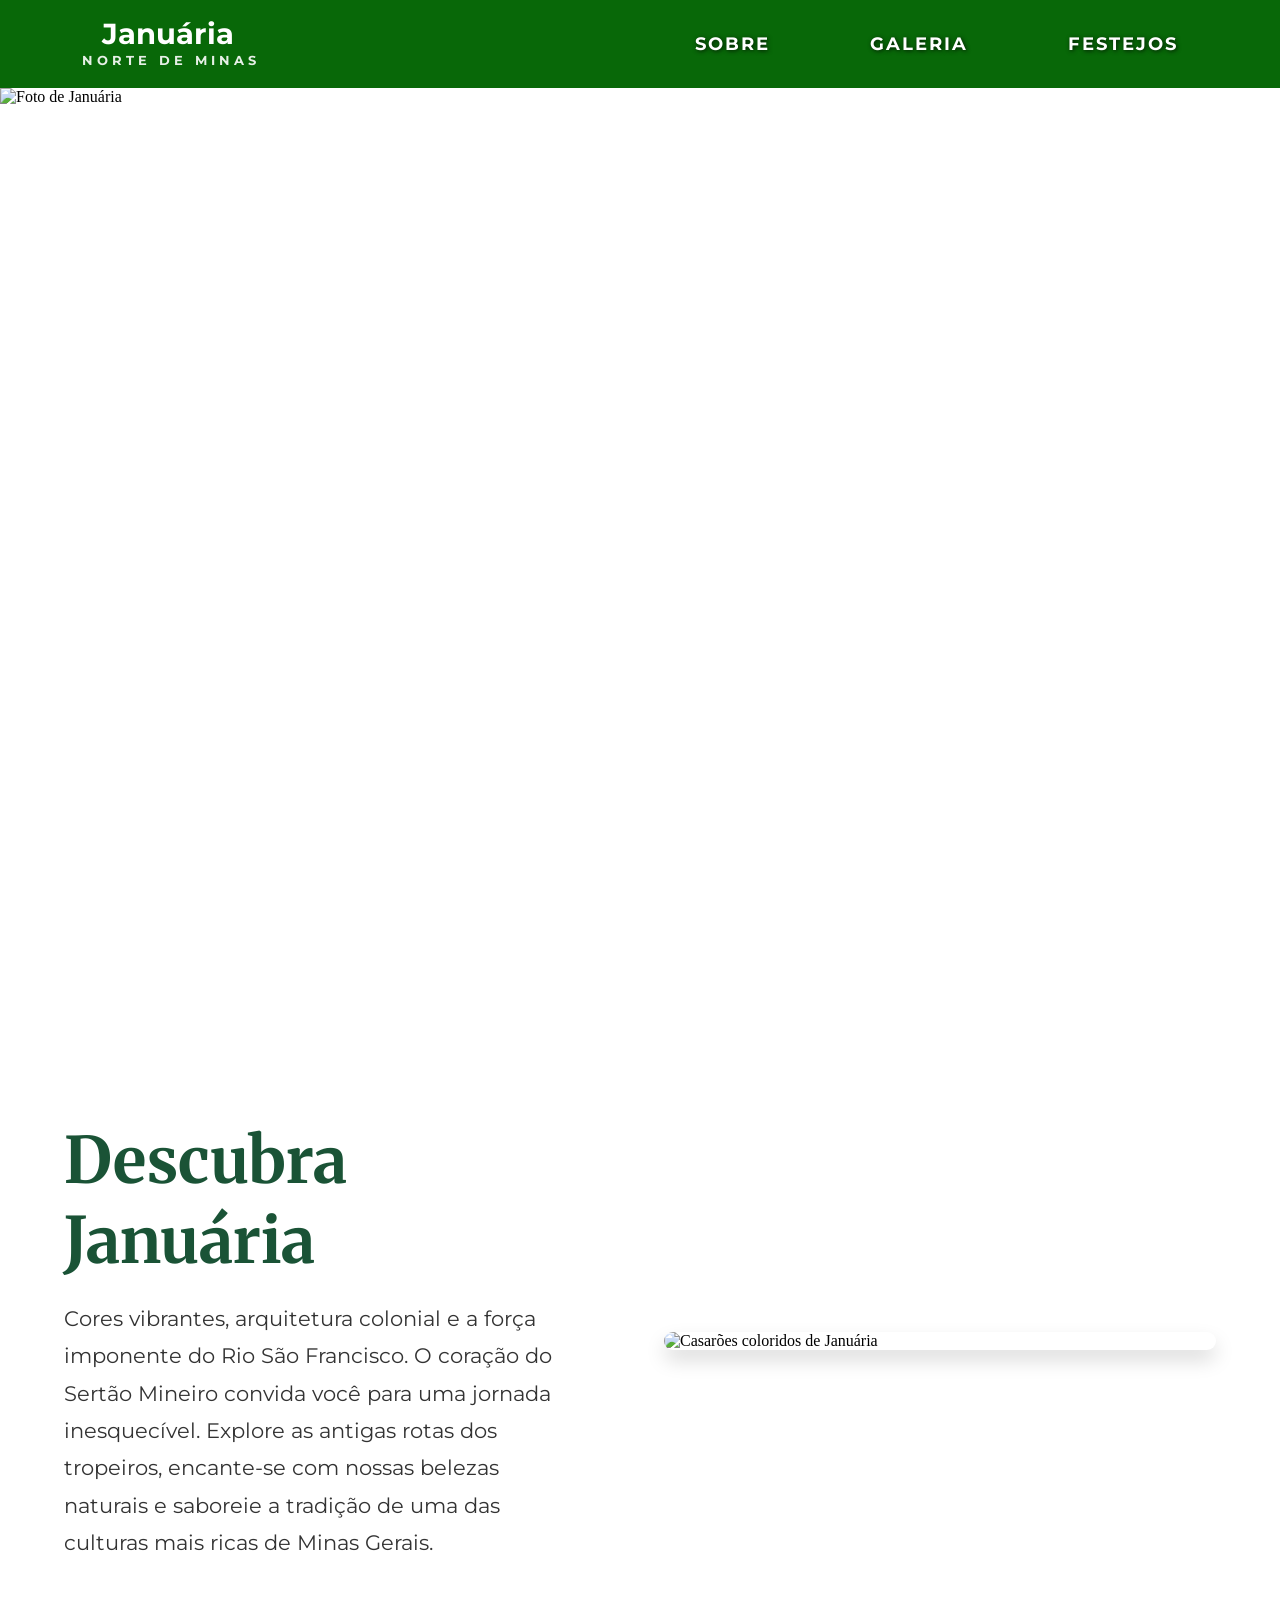
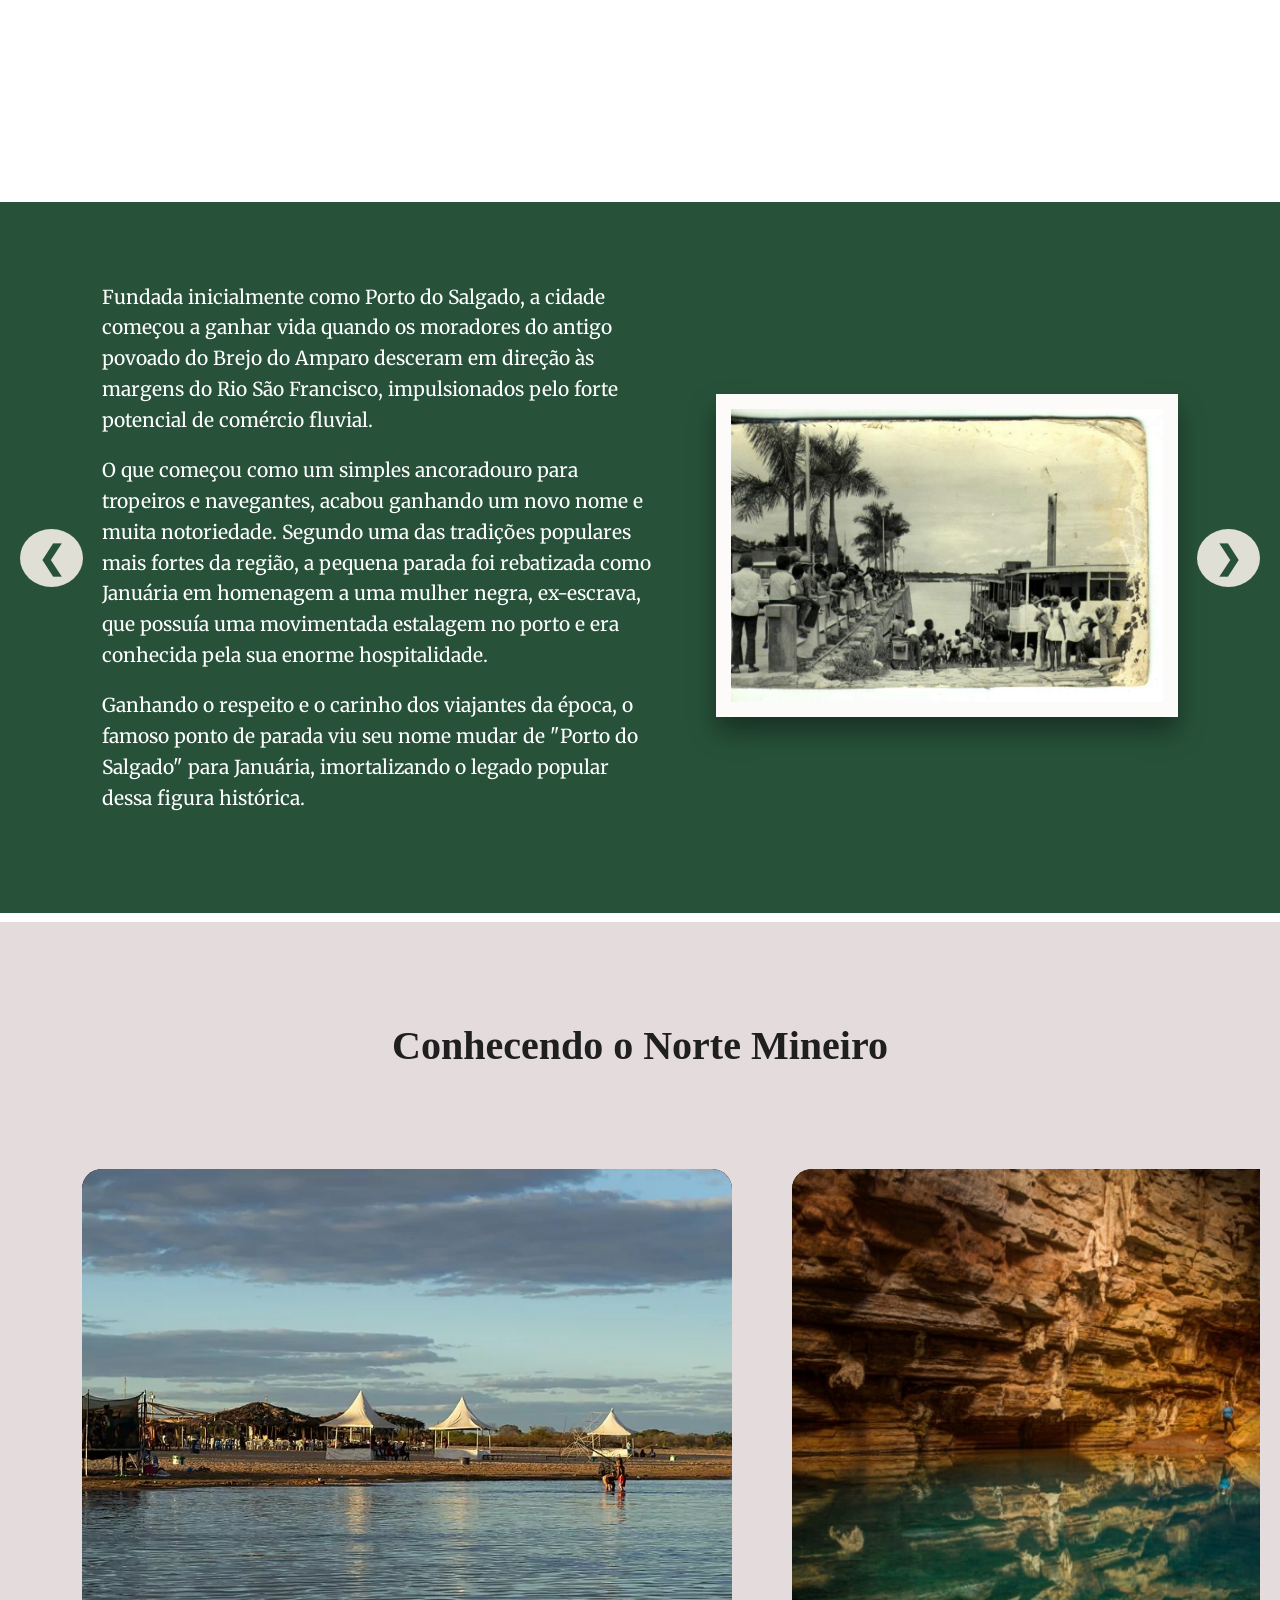
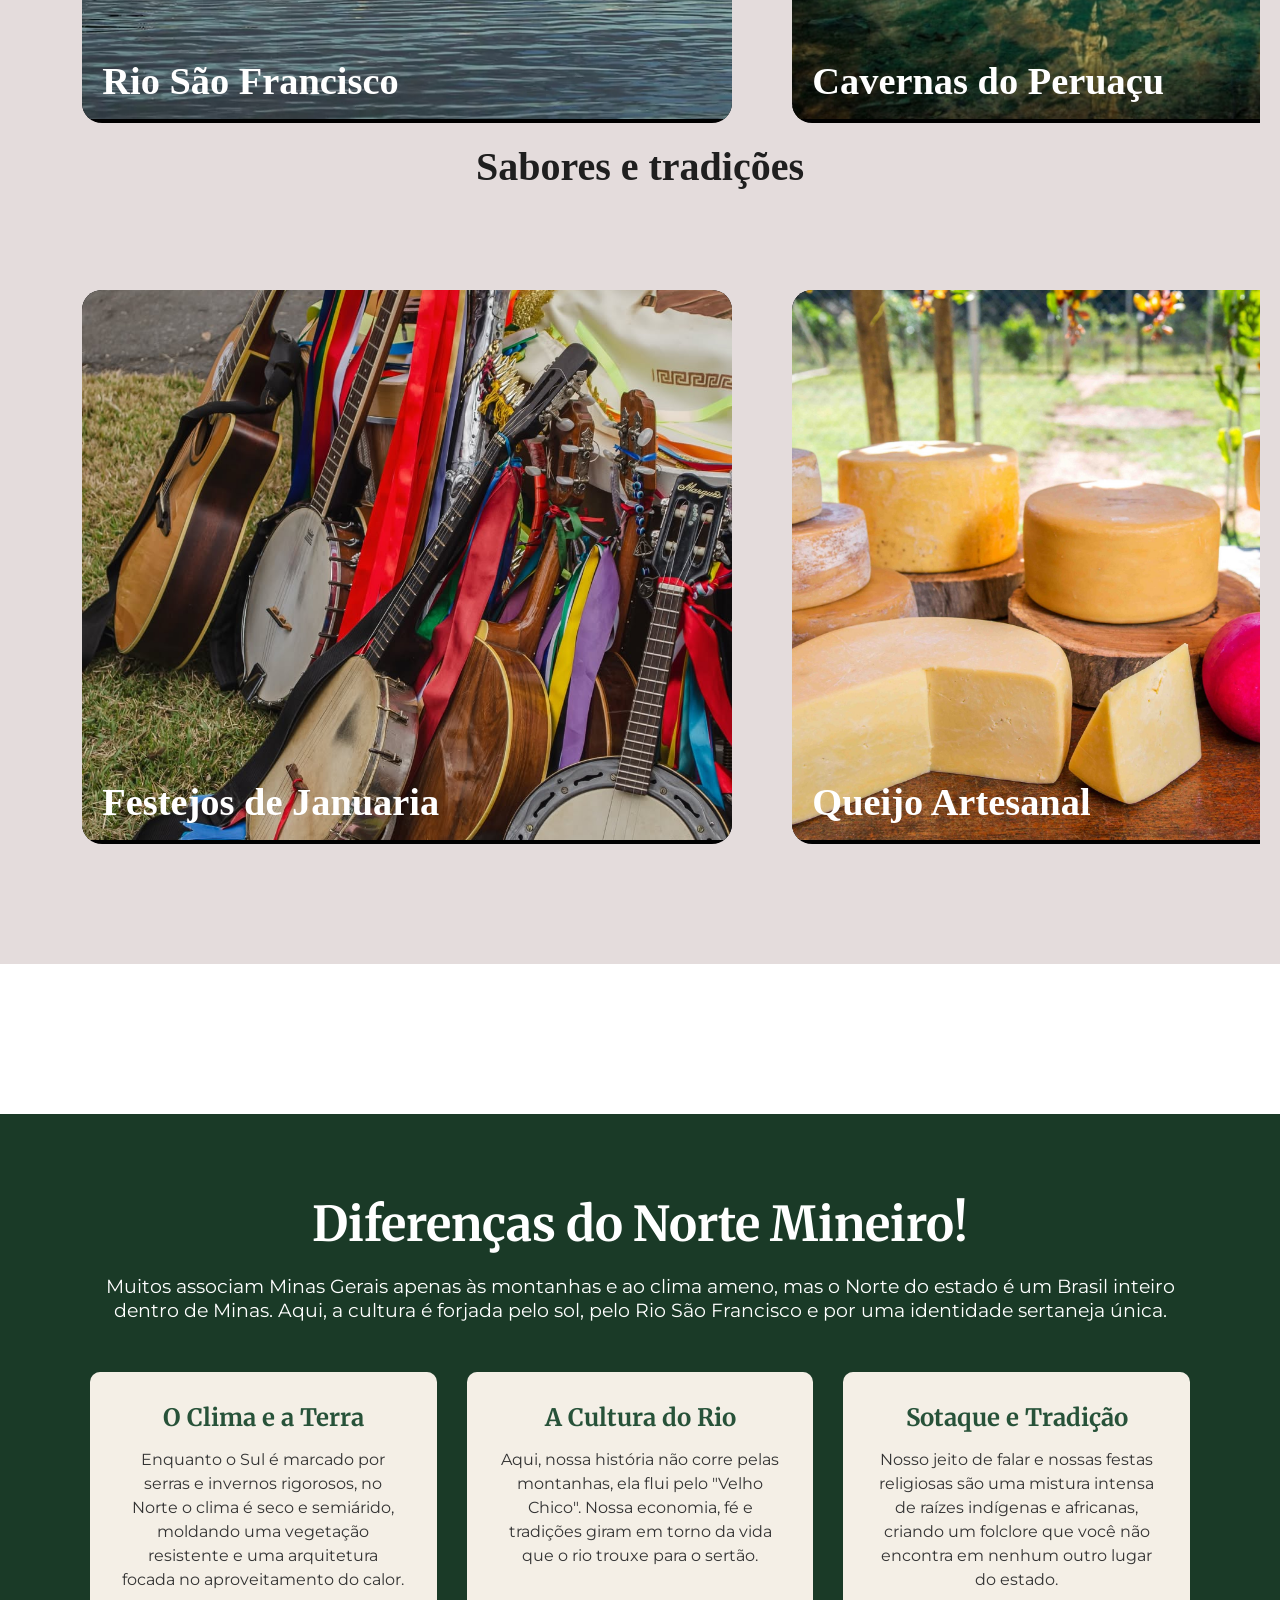
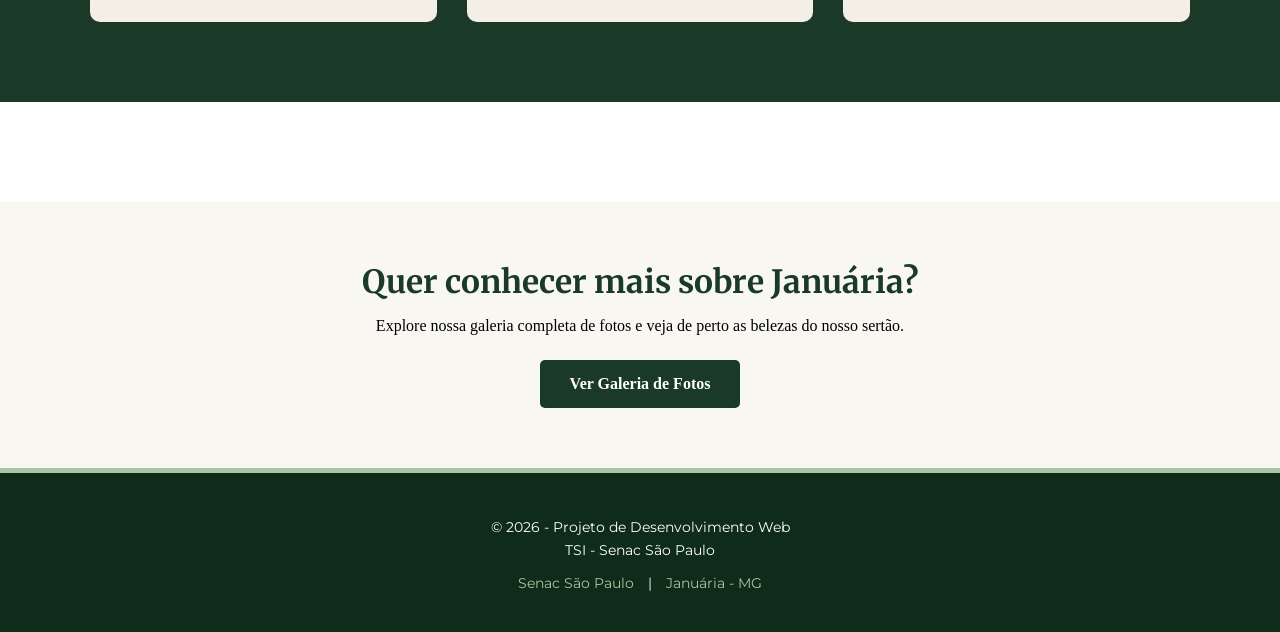
==== commit 90561537: "atualizei" ====
--- a/index.html
+++ b/index.html
@@ -176,7 +176,7 @@
             <img src="src/assets/img/rio-praia.webp" alt="Rio São Francisco">
             <div class="conteudo-card">
                 <h3>Rio São Francisco</h3>
-                <p>O Velho Chico e suas tradições ribeirinhas.</p>
+              
             </div>
         </a>
 
@@ -184,7 +184,7 @@
             <img src="src/assets/img/caverna-januaria.jpg" alt="Cavernas do Peruaçu">
             <div class="conteudo-card">
                 <h3>Cavernas do Peruaçu</h3>
-                <p>parque com historia e memorias antigas.</p>
+               
             </div>
         </a>
 
@@ -192,15 +192,15 @@
             <img src="src/assets/img/rio-pandeiros.jpg" alt="Pantanal Mineiro">
             <div class="conteudo-card">
                 <h3>Pantanal Mineiro</h3>
-                <p> Rica em biodiversidade pantanal do Norte Mineiro.</p>
+               
             </div>
         </a>
 
         <a href="src/pages/igreja-rosario.html" class="card">
-            <img src="src/assets/img/igreja-januaria.jpg" alt="Igreja do Rosário">
+            <img src="src/assets/img/igreja-rosario2.webp" alt="Igreja do Rosário">
             <div class="conteudo-card">
                 <h3>Igreja do Rosário</h3>
-                <p>História, fé e arquitetura colonial.</p>
+              
             </div>
         </a>
 
@@ -208,7 +208,7 @@
             <img src="/src/assets/img/image.png" alt="Praia De Januaria">
             <div class="conteudo-card">
                 <h3>Praia De Januaria</h3>
-                <p>praia formada pela seca do velho chico.</p>
+              
           
             </div>
         </a>
@@ -217,9 +217,7 @@
 
 
         </div>
-
         <h2 class="titulo-carrossel ">Sabores e tradições</h2>
-        
 
          <div class="pista-cards">
 
@@ -228,7 +226,7 @@
             <img src="/src/assets/img/festejos-januaria1.jpg.jpg" alt="Festejos De Januaria">
             <div class="conteudo-card">
                 <h3>Festejos de Januaria</h3>
-                <p>Festejos e culturas de Januaria.</p>        
+                   
 
            </div>
         </a>
@@ -237,7 +235,7 @@
            <img src="src/assets/img/queijo155.jpg" alt="Queijo Artesanal">
            <div class="conteudo-card">
                <h3>Queijo Artesanal</h3>
-               <p>Sabores e tradições do queijo mineiro.</p>
+              
            </div>
        </a>
 
@@ -245,7 +243,7 @@
            <img src="src/assets/img/paoqueijo2.jpg" alt="Pão de Queijo">
            <div class="conteudo-card">
                <h3>Pão de Queijo</h3>
-               <p>Delícias do pão de queijo mineiro.</p>
+               
            </div>
        </a>
 
@@ -253,7 +251,7 @@
            <img src="src/assets/img/cachca157.jpg" alt="Cachaça">
            <div class="conteudo-card">
                <h3>Cachaça</h3>
-               <p>O sabor da cachaça mineira.</p>
+              
            </div>
        </a>
 
@@ -261,7 +259,7 @@
            <img src="src/assets/img/mel195.avif" alt="Mel">
            <div class="conteudo-card">
                <h3>Mel</h3>
-               <p>O doce sabor do mel mineiro.</p>
+      
            </div>
        </a>
 
@@ -269,7 +267,7 @@
         <img src="src/assets/img/pequi555.jpg" alt="pequi">
         <div class="conteudo-card">
             <h3>Pequi</h3>
-            <p>O sabor marcante do pequi mineiro.</p>
+          
         </div>
        </a>
 
--- a/src/style/estilo.css
+++ b/src/style/estilo.css
@@ -8,7 +8,7 @@
 
 .imagem-destaque {
     width: 100%;
-    height: 80vh; 
+    height: 88vh; 
     object-fit: cover; 
     display: block;
 }
@@ -205,12 +205,14 @@
 }
 
 .caixa-papel {
-    background-color: #F4EFE6;
+    background-color: #8A9A86;
     padding: 40px;
-    color: #333333;
+   color: #333333;
     font-family: 'Merriweather', serif;
     font-size: 1.1rem;
     line-height: 1.6;
+    border-radius: 12px;
+   
 }
 
 .bloco-esq-tropeiros img {
@@ -232,13 +234,14 @@
 }
 
 .caixa-curiosidade h3 {
-    background-color: #F4EFE6;
+    background-color: #8A9A86;
     color: #333333;
     display: inline-block;
     padding: 10px 20px;
     font-family: 'Merriweather', serif;
     font-size: 1.5rem;
     margin-bottom: 20px;
+    border-radius: 12px;
 }
 
 .caixa-curiosidade p {
@@ -278,20 +281,21 @@
 
 .bloco-dir-brejo {
     flex: 1;
-    background-color: #F4EFE6;
+    background-color: #8A9A86;
     padding: 40px;
     display: flex;
     flex-direction: column;
     align-items: center;
     gap: 30px;
     box-shadow: 0px 10px 20px rgba(0, 0, 0, 0.15);
+    border-radius: 12px;
 }
 
 .texto-curiosidade-brejo {
     text-align: center;
     font-family: 'Montserrat', sans-serif;
     font-size: 0.95rem;
-    color: #333333;
+    color: #141414;
     line-height: 1.6;
 }
 
@@ -365,13 +369,14 @@
 }
 
 .tag-versao {
-    background-color: #F4EFE6;
+    background-color: #8A9A86;
     color: #333333;
     display: inline-block;
     padding: 10px 30px;
     font-family: 'Merriweather', serif;
     font-size: 1.5rem;
     margin-bottom: 25px;
+    border-radius: 12px;
 }
 
 .coluna-versao p {
@@ -399,7 +404,7 @@
 }
 
 .tag-conclusao {
-    background-color: #F4EFE6;
+    background-color: #8A9A86;
     color: #333333;
     display: inline-block;
     padding: 10px 25px;
@@ -407,10 +412,11 @@
     font-size: 1.5rem;
     margin-bottom: 30px;
     box-shadow: 2px 4px 10px rgba(0,0,0,0.2);
+    border-radius: 12px;
 }
 
 .caixa-texto-conclusao {
-    background-color: #F4EFE6;
+    background-color: #e8f4e6;
     padding: 40px;
     color: #333333;
     font-family: 'Montserrat', sans-serif;
@@ -419,6 +425,7 @@
     box-shadow: 5px 5px 15px rgba(0,0,0,0.2);
     width: 100%;
     max-width: 500px;
+    border-radius: 12px;
 }
 
 
@@ -428,7 +435,7 @@
     display: flex;
     justify-content: center;
     margin-top: 150px;
-    margin-bottom: 300px;
+    margin-bottom: 100px;
 }
 
 .container-comparativo {
@@ -482,11 +489,9 @@
 
 .titulo-carrossel{
 text-align: center;
-font-size: 2.9rem;
+font-size: 2.5rem;
 color: #1f1f1f;
-margin-bottom: 5%;
-margin-top: 90px;
-
+margin-bottom: 80px;
 }
 
 .secao-carrossel {
@@ -508,7 +513,7 @@
 }
 
 .card {
-     width: 500px;
+     width: 650px;
      flex-shrink: 0;
     background:  #000000;
     border-radius: 20px;
@@ -529,7 +534,7 @@
 
 .card img {
     width: 100%;
-    height: 400px;
+    height: 550px;
     object-fit: cover;
 }
 
@@ -544,15 +549,11 @@
 }
 
 .conteudo-card h3 {
-    color: rgb(255, 255, 255);
+    color: #ffffff;
     font-size: 2.4rem;
-    margin-bottom: 20px;
-}
-
-.conteudo-card p {
-    color: #fffefe;
-    font-size: 1.2rem;
-}
+  
+}
+
 
 .card:first-child {
     margin-left: 5%;
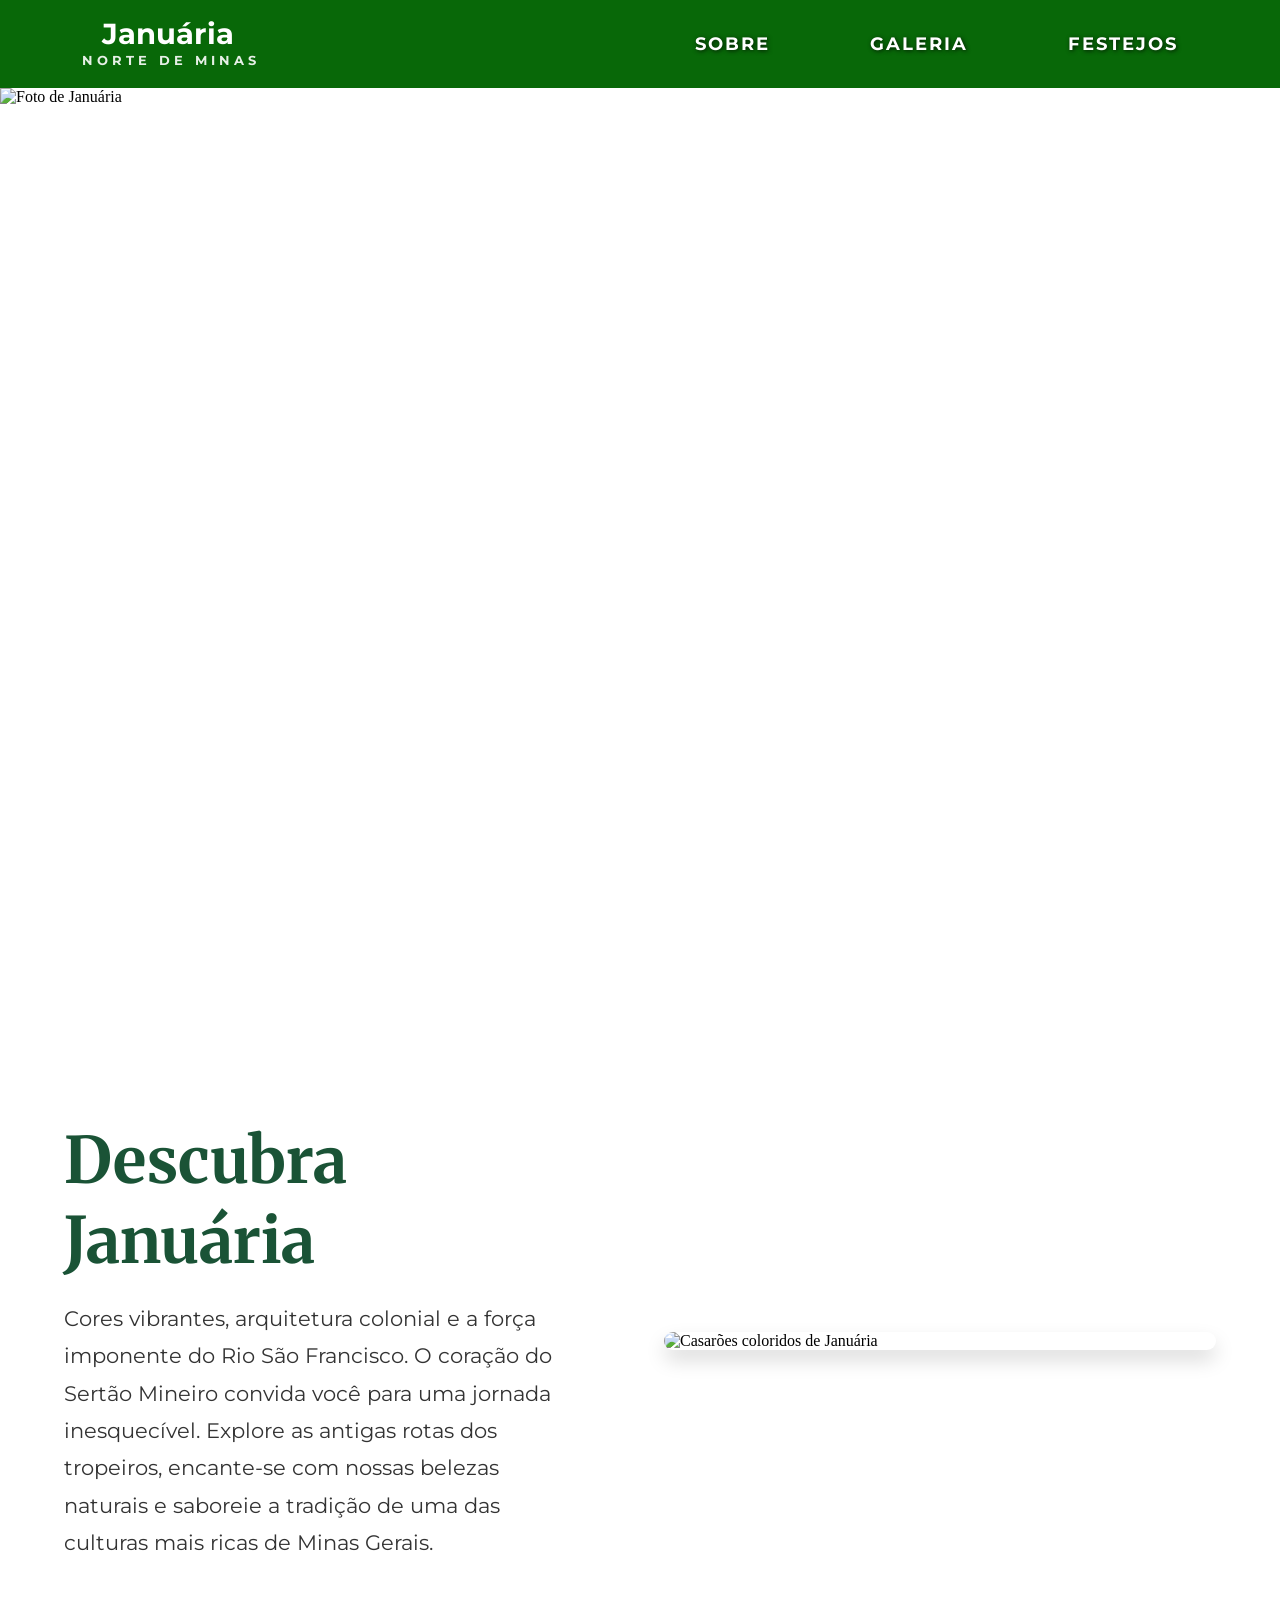
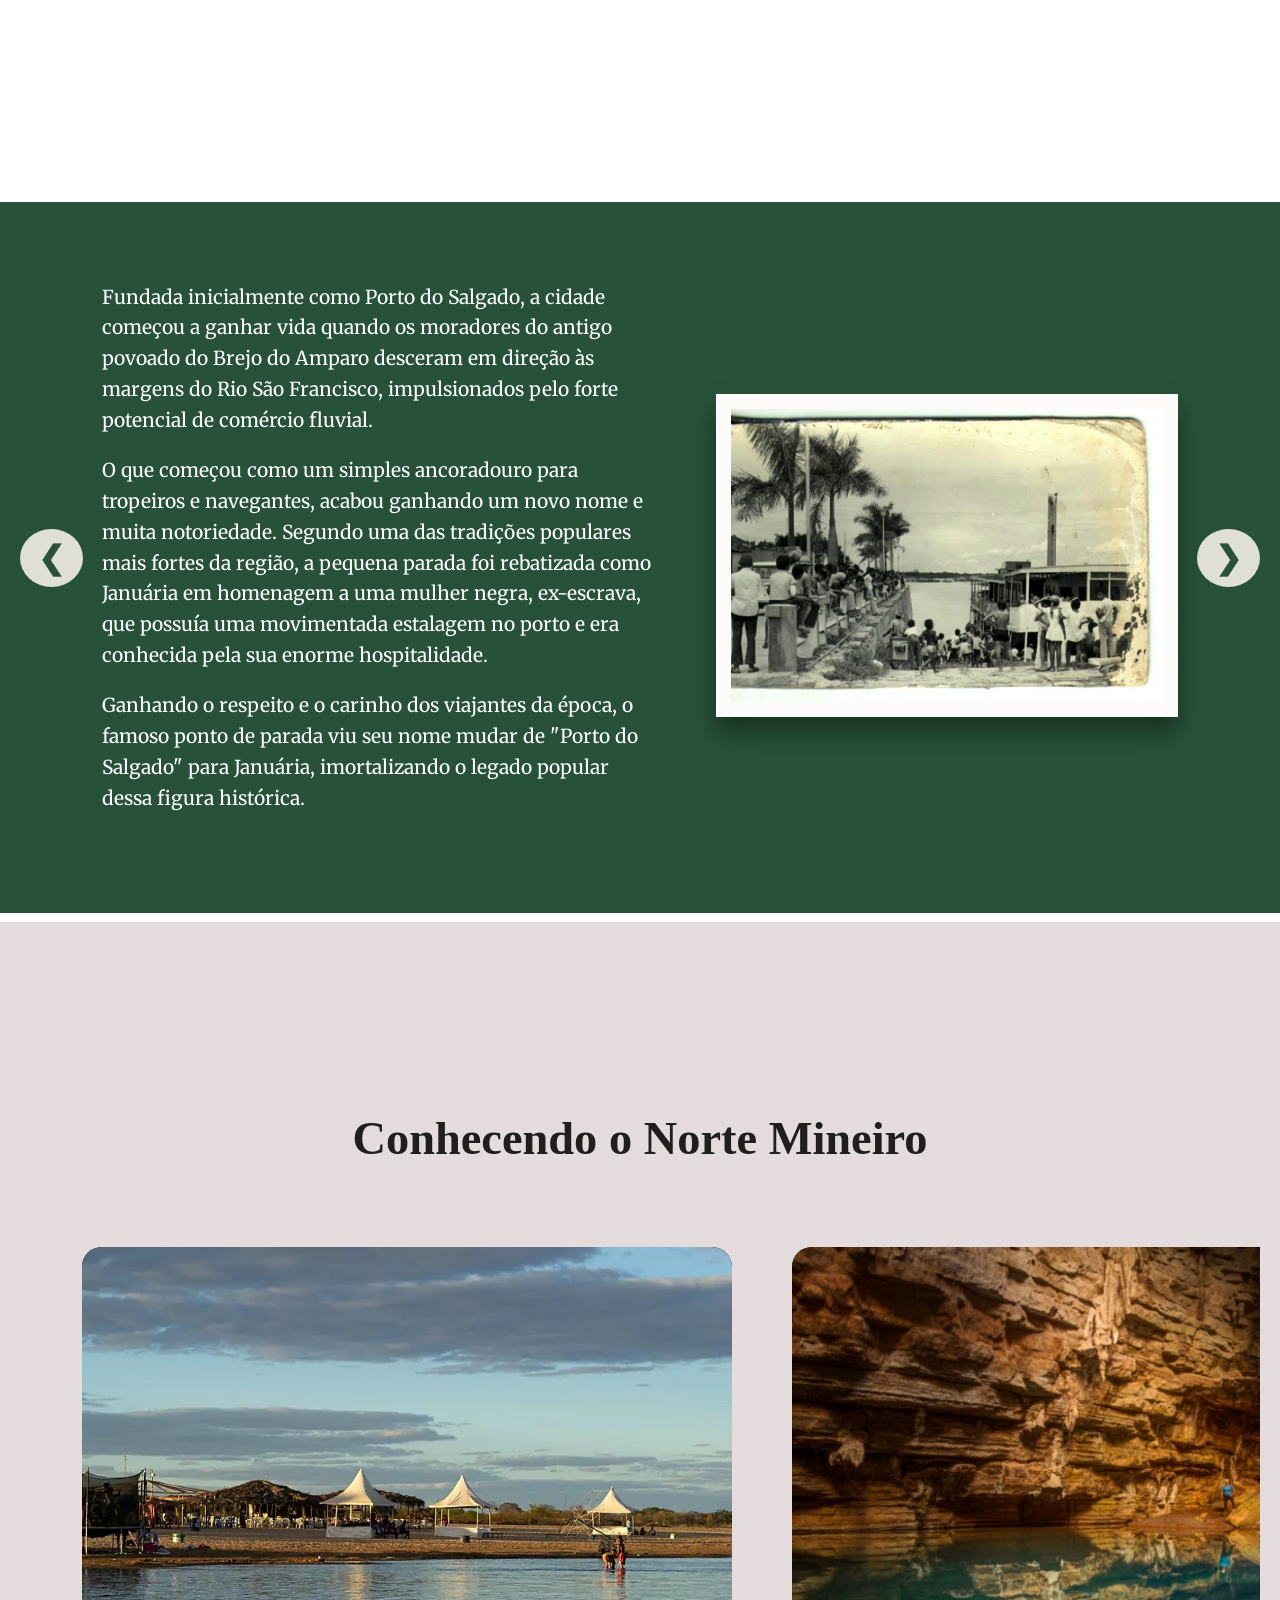
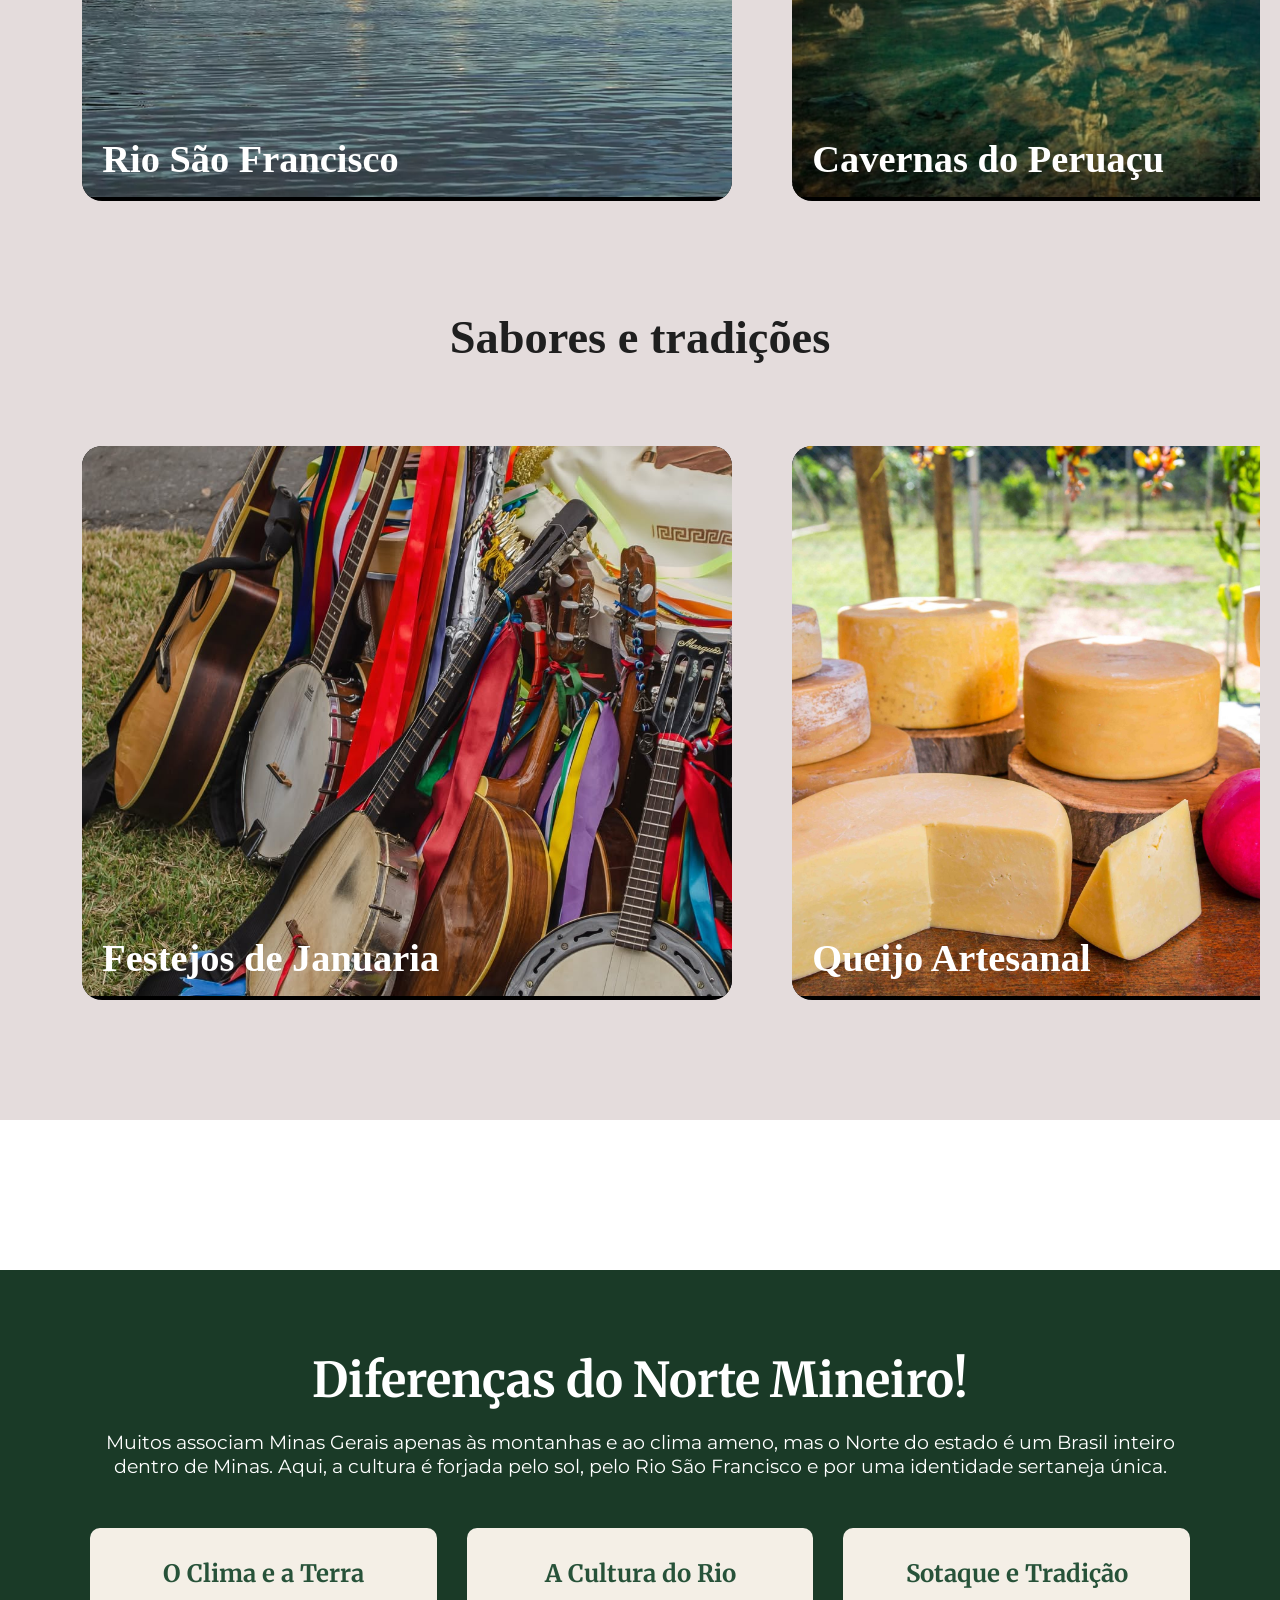
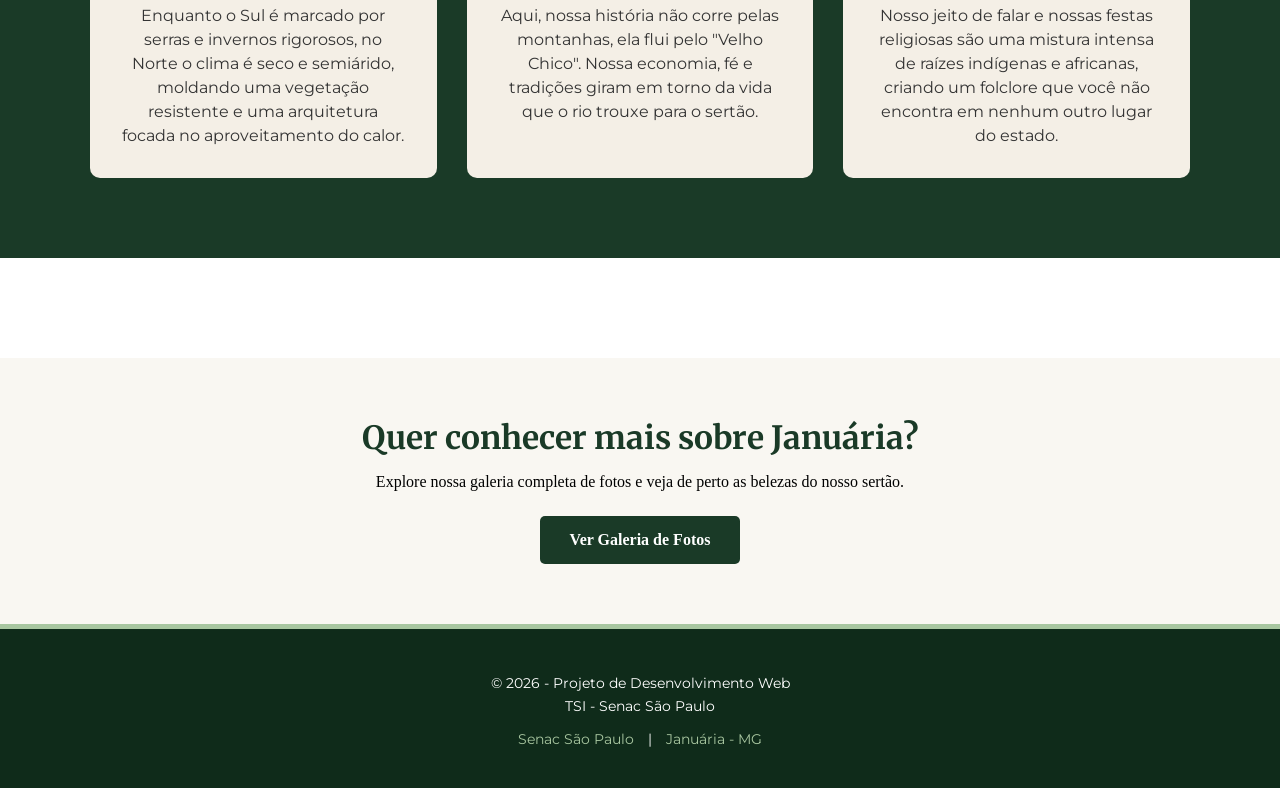
==== commit eef4cf25: "consertei algumas coisas" ====
--- a/index.html
+++ b/index.html
@@ -217,7 +217,9 @@
 
 
         </div>
+
         <h2 class="titulo-carrossel ">Sabores e tradições</h2>
+        
 
          <div class="pista-cards">
 
--- a/src/style/estilo.css
+++ b/src/style/estilo.css
@@ -489,9 +489,11 @@
 
 .titulo-carrossel{
 text-align: center;
-font-size: 2.5rem;
+font-size: 2.9rem;
 color: #1f1f1f;
-margin-bottom: 80px;
+margin-bottom: 5%;
+margin-top: 90px;
+
 }
 
 .secao-carrossel {
